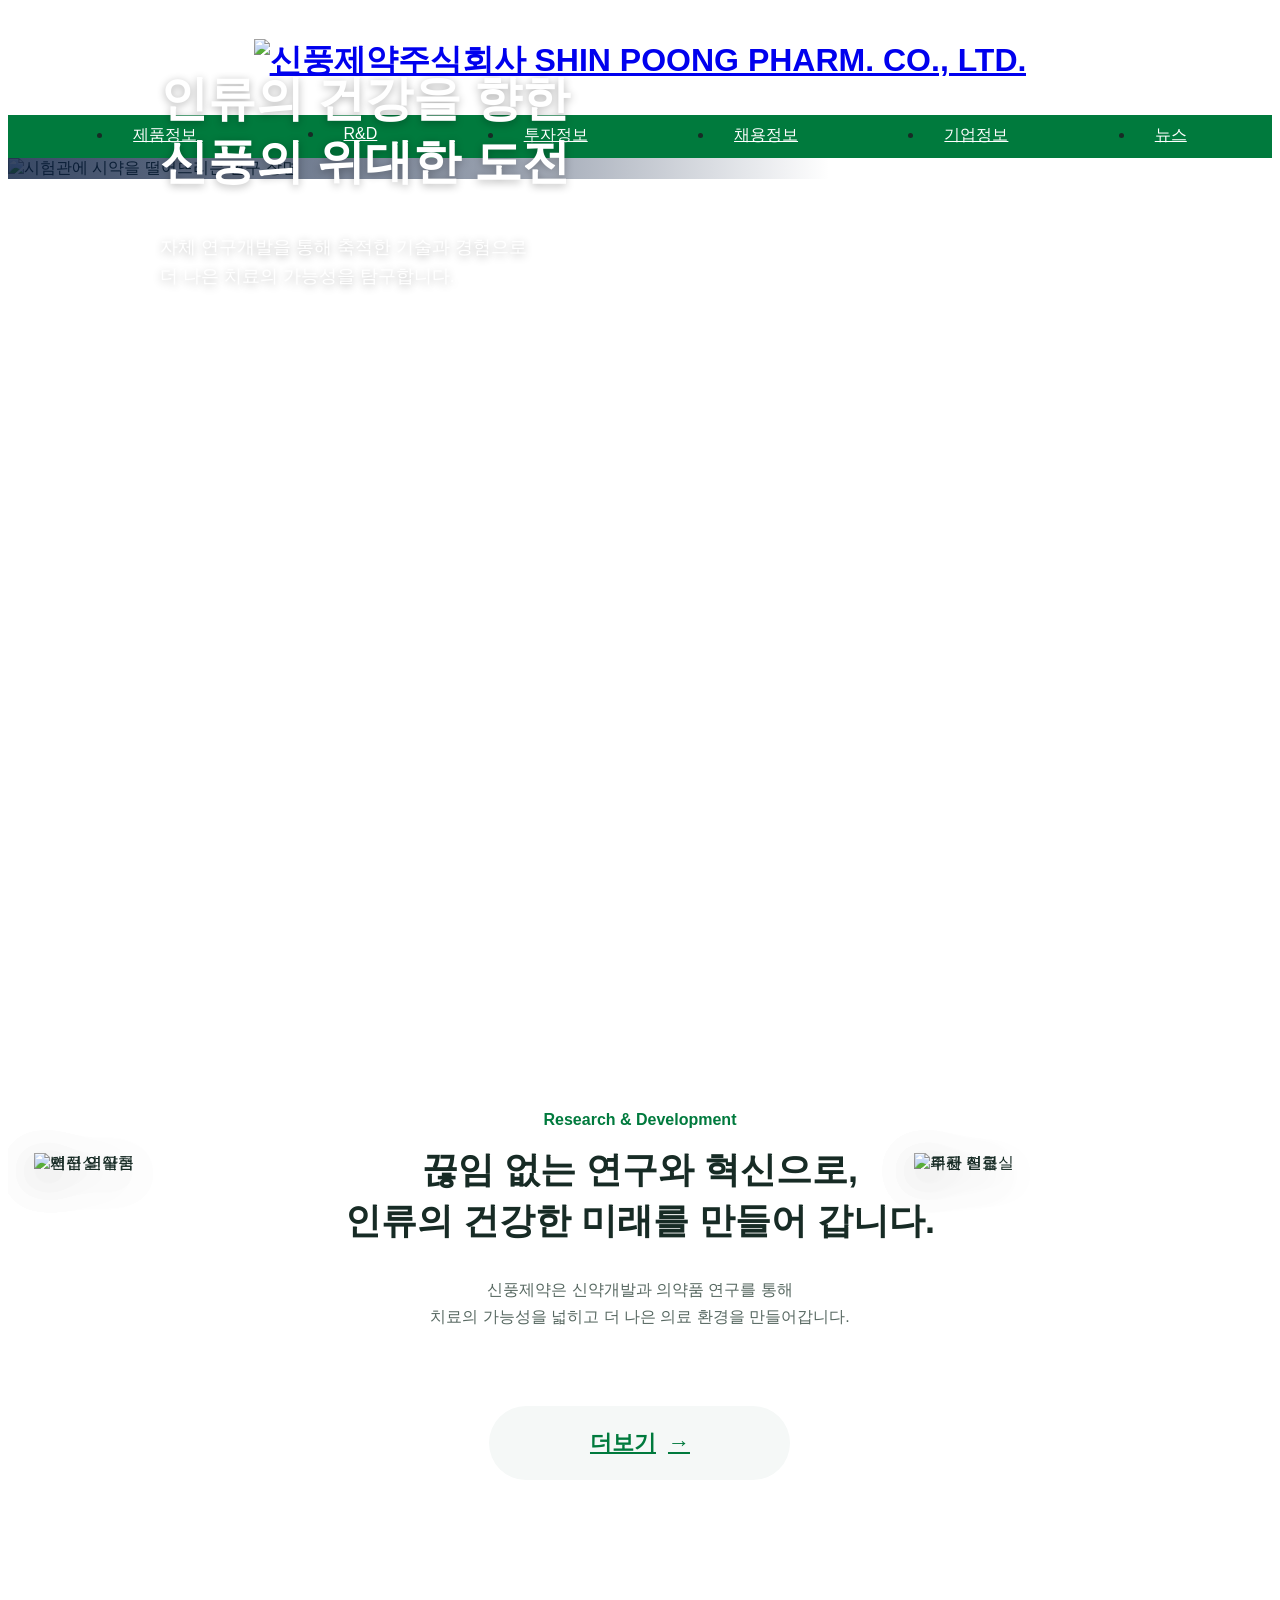
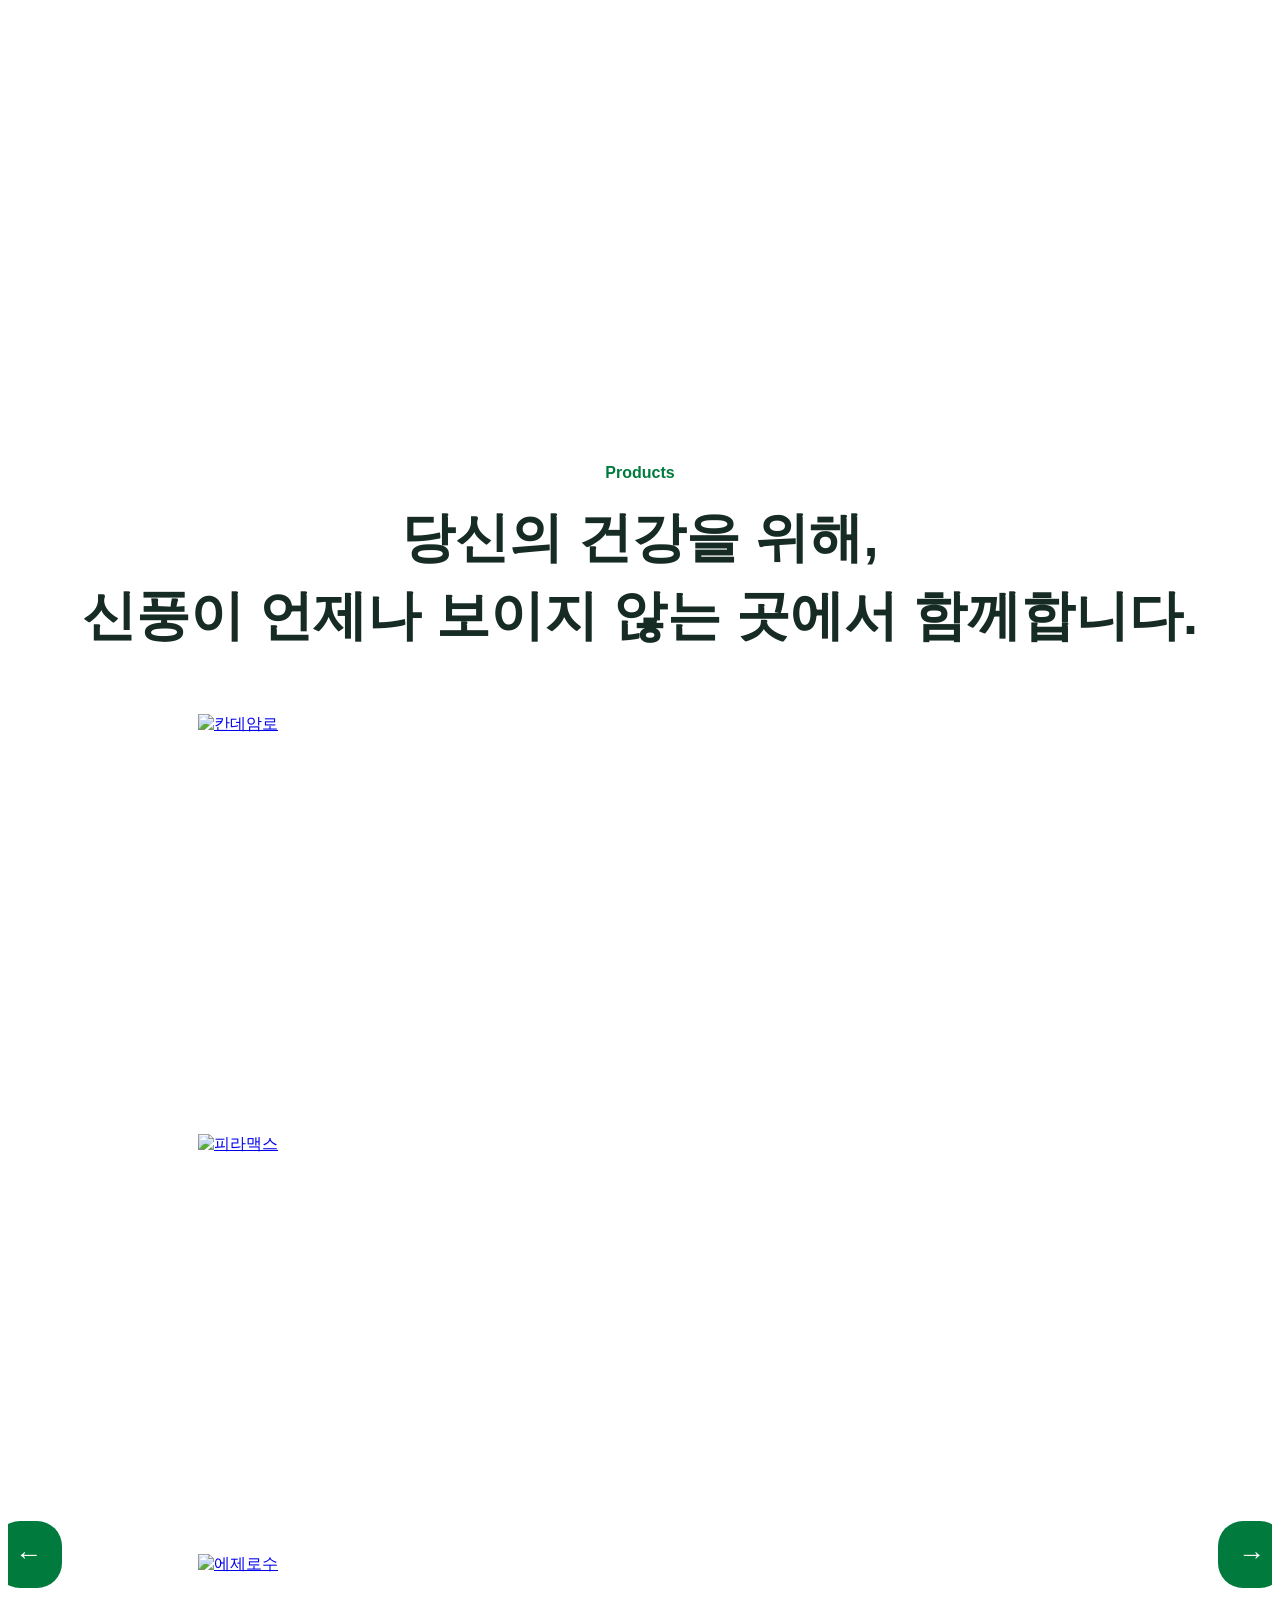
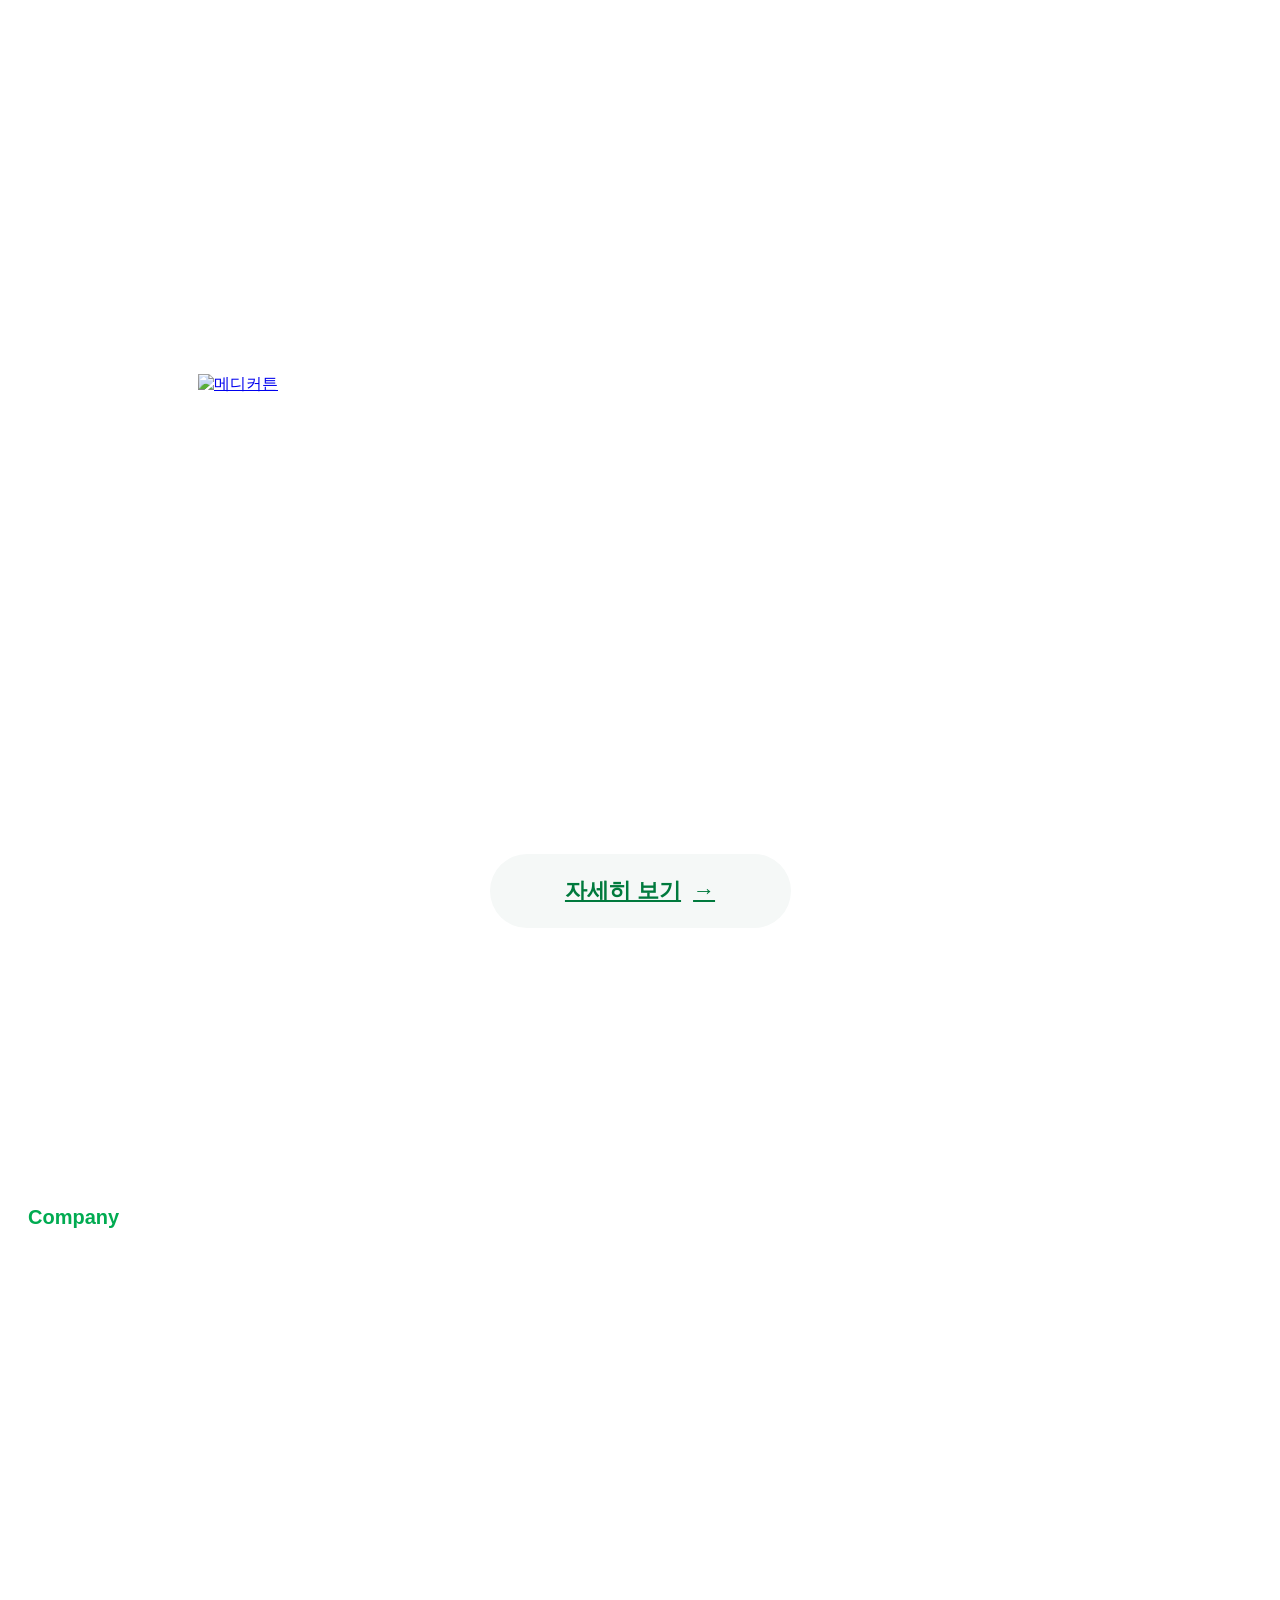
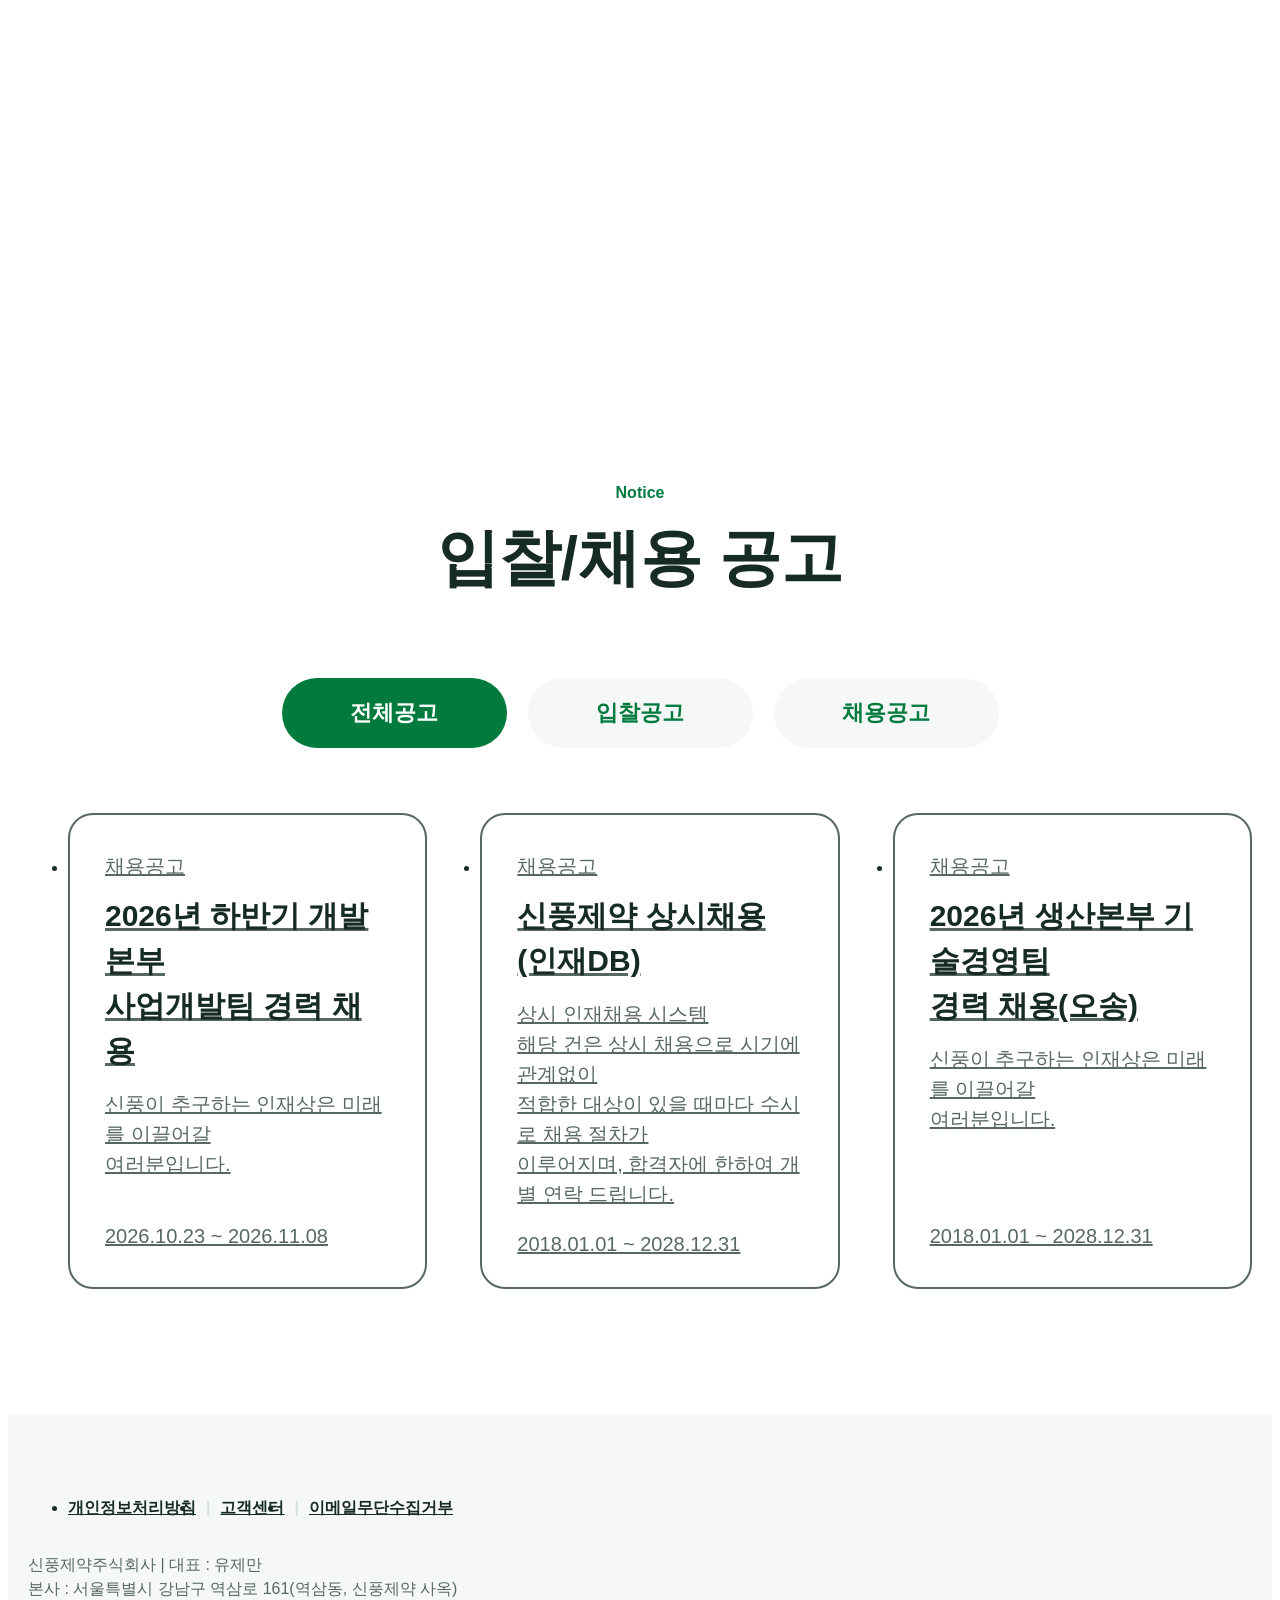
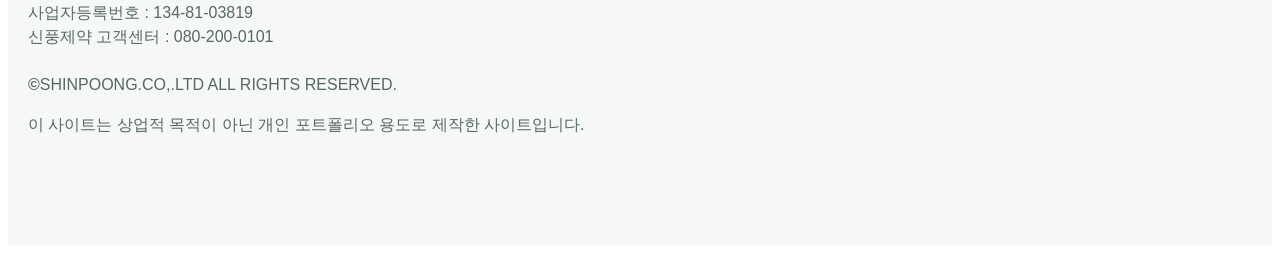
==== Shinpoong/index.html @ 21800531 "서브 정리: 링크·푸터 문구, 제품/게시글 상세·이용 안내 페이지, 파이프라인 모달, 제품 목록 grid, 서브 상단 통일 - href="#" 모두 프로젝트 안 페이지로 연결 (정" ====
<!DOCTYPE html>
<html lang="en">
<head>
    <meta charset="UTF-8">
    <meta name="viewport" content="width=device-width, initial-scale=1.0">
    <title>신풍제약리뉴얼포트폴리오</title>
    <link rel="stylesheet" href="../css/default.css">
    <link rel="stylesheet" href="../npm/swiper/swiper-bundle.min.css">
    <link rel="stylesheet" href="../font/css/pretendardvariable.css">
    <link rel="stylesheet" href="css/main.css">
    <script src="../npm/swiper/swiper-bundle.min.js"></script>
</head>
<body>
    <div id="wrap">
        <header>
            <div class="top-bar">
                <h1 class="logo">
                    <a href="index.html">
                        <img src="img/logo.png" alt="신풍제약주식회사 SHIN POONG PHARM. CO., LTD.">
                    </a>
                </h1>
            </div>
            <nav class="gnb">
                <ul>
                    <li><a href="product.html">제품정보</a></li>
                    <li><a href="rnd.html">R&amp;D</a></li>
                    <li><a href="ir.html">투자정보</a></li>
                    <li><a href="recruit.html">채용정보</a></li>
                    <li><a href="company.html">기업정보</a></li>
                    <li><a href="news.html">뉴스</a></li>
                </ul>
            </nav>
        </header>
        <main>
            <div class="hero-sec">
                <!-- Slider main container -->
                <div class="swiper visual">
                    <!-- Additional required wrapper -->
                    <div class="swiper-wrapper">
                        <!-- Slides -->
                        <div class="swiper-slide dark">
                            <img src="img/hero-lab.png" alt="시험관에 시약을 떨어뜨리는 연구 장면">
                            <div class="hero-txt">
                                <h2>인류의 건강을 향한<br>신풍의 위대한 도전</h2>
                                <p>자체 연구개발을 통해 축적한 기술과 경험으로<br>더 나은 치료의 가능성을 탐구합니다.</p>
                            </div>
                        </div>
                    </div>
                </div>
            </div>
            <!-- 스크롤하는 동안 화면에 고정되고, 양옆 사진이 차례대로 앞으로 나옴 -->
            <section class="rnd-sec">
                <div class="rnd-inner">
                <div class="rnd-stack left">
                    <img src="img/rnd-left1.png" alt="백신 연구">
                    <img src="img/rnd-left2.png" alt="연구실 실험">
                    <img src="img/rnd-left3.png" alt="시럽 의약품">
                </div>
                <div class="rnd-txt">
                    <p class="rnd-label">Research &amp; Development</p>
                    <h2>끊임 없는 연구와 혁신으로,<br>인류의 건강한 미래를 만들어 갑니다.</h2>
                    <p class="rnd-desc">신풍제약은 신약개발과 의약품 연구를 통해<br>치료의 가능성을 넓히고 더 나은 의료 환경을 만들어갑니다.</p>
                    <a href="rnd.html" class="rnd-btn">더보기</a>
                </div>
                <div class="rnd-stack right">
                    <img src="img/rnd-right1.png" alt="주사 진료">
                    <img src="img/rnd-right2.png" alt="무균 연구실">
                    <img src="img/rnd-right3.png" alt="피펫 실험">
                </div>
                </div>
            </section>
            <!-- 제품 슬라이더: 사진에 마우스를 올리면 어둡게 덮이고 제품 이름이 나옴 -->
            <section class="prd-sec">
                <div class="inner">
                <p class="rnd-label">Products</p>
                <h2 class="prd-title">당신의 건강을 위해,<br>신풍이 언제나 보이지 않는 곳에서 함께합니다.</h2>
                <div class="prd-wrap">
                    <!-- Slider main container -->
                    <div class="swiper prd-slider">
                        <!-- Additional required wrapper -->
                        <div class="swiper-wrapper">
                            <!-- Slides -->
                            <div class="swiper-slide">
                                <a href="product-view.html?id=rx10" class="prd-card">
                                    <img src="img/product1.png" alt="칸데암로">
                                    <span class="prd-name">칸데암로</span>
                                </a>
                            </div>
                            <div class="swiper-slide">
                                <a href="product-view.html?id=rx11" class="prd-card">
                                    <img src="img/product2.png" alt="피라맥스">
                                    <span class="prd-name">피라맥스</span>
                                </a>
                            </div>
                            <div class="swiper-slide">
                                <a href="product-view.html?id=rx12" class="prd-card">
                                    <img src="img/product3.png" alt="에제로수">
                                    <span class="prd-name">에제로수</span>
                                </a>
                            </div>
                            <div class="swiper-slide">
                                <a href="product-view.html?id=dev03" class="prd-card fit">
                                    <img src="img/product4.png" alt="메디커튼">
                                    <span class="prd-name">메디커튼</span>
                                </a>
                            </div>
                        </div>
                    </div>
                    <button type="button" class="prd-prev" aria-label="이전 제품">&larr;</button>
                    <button type="button" class="prd-next" aria-label="다음 제품">&rarr;</button>
                </div>
                <a href="product.html" class="prd-btn">자세히 보기</a>
                </div>
            </section>
            <!-- 회사 소개: 공장 사진 배경 위에 흰 글자 -->
            <section class="cmp-sec">
                <div class="inner cmp-txt">
                    <p class="rnd-label">Company</p>
                    <h2>신풍제약은<br>사람을 향한 진심으로<br>건강한 내일을 이어갑니다.</h2>
                    <p>의약품을 통해 더 나은 삶에 기여한다는 마음으로,<br>오늘의 역할에 충실하며 내일의 가능성을 넓혀갑니다.</p>
                    <a href="company.html" class="cmp-btn">자세히 보기</a>
                </div>
            </section>
            <!-- 입찰/채용 공고: 탭을 누르면 그 종류의 공고만 보임 -->
            <section class="ntc-sec">
                <div class="inner">
                <p class="rnd-label">Notice</p>
                <h2 class="ntc-title">입찰/채용 공고</h2>
                <div class="ntc-tabs">
                    <button type="button" class="ntc-tab on" data-type="all">전체공고</button>
                    <button type="button" class="ntc-tab" data-type="bid">입찰공고</button>
                    <button type="button" class="ntc-tab" data-type="job">채용공고</button>
                </div>
                <ul class="ntc-list">
                    <li data-type="job">
                        <a href="view.html?id=job01" class="ntc-card">
                            <span class="ntc-label">채용공고</span>
                            <strong class="ntc-name">2026년 하반기 개발본부<br>사업개발팀 경력 채용</strong>
                            <p class="ntc-desc">신풍이 추구하는 인재상은 미래를 이끌어갈<br>여러분입니다.</p>
                            <span class="ntc-date">2026.10.23 ~ 2026.11.08</span>
                        </a>
                    </li>
                    <li data-type="job">
                        <a href="view.html?id=job02" class="ntc-card">
                            <span class="ntc-label">채용공고</span>
                            <strong class="ntc-name">신풍제약 상시채용(인재DB)</strong>
                            <p class="ntc-desc">상시 인재채용 시스템<br>해당 건은 상시 채용으로 시기에 관계없이<br>적합한 대상이 있을 때마다 수시로 채용 절차가<br>이루어지며, 합격자에 한하여 개별 연락 드립니다.</p>
                            <span class="ntc-date">2018.01.01 ~ 2028.12.31</span>
                        </a>
                    </li>
                    <li data-type="job">
                        <a href="view.html?id=job03" class="ntc-card">
                            <span class="ntc-label">채용공고</span>
                            <strong class="ntc-name">2026년 생산본부 기술경영팀<br>경력 채용(오송)</strong>
                            <p class="ntc-desc">신풍이 추구하는 인재상은 미래를 이끌어갈<br>여러분입니다.</p>
                            <span class="ntc-date">2018.01.01 ~ 2028.12.31</span>
                        </a>
                    </li>
                </ul>
                <p class="ntc-empty" hidden>등록된 공고가 없습니다.</p>
                </div>
            </section>
        </main>
        <footer>
            <div class="inner">
            <ul class="ft-links">
                <li><a href="policy.html#privacy" class="ft-privacy">개인정보처리방침</a></li>
                <li><a href="policy.html#customer">고객센터</a></li>
                <li><a href="policy.html#email">이메일무단수집거부</a></li>
            </ul>
            <address class="ft-info">
                신풍제약주식회사 | 대표 : 유제만<br>
                본사 : 서울특별시 강남구 역삼로 161(역삼동, 신풍제약 사옥)<br>
                사업자등록번호 : 134-81-03819<br>
                신풍제약 고객센터 : 080-200-0101
            </address>
            <p class="ft-copy"><b>&copy;</b>SHINPOONG.CO,.LTD ALL RIGHTS RESERVED.</p>
            <p class="ft-notice">이 사이트는 상업적 목적이 아닌 개인 포트폴리오 용도로 제작한 사이트입니다.</p>
            </div>
        </footer>
    </div>
    <script>
        // 히어로는 지금 사진 한 장이라 넘김 기능 없이 실행만 해 둠
        const swiper = new Swiper('.visual', {
            direction: 'horizontal',
        });

        // 제품 슬라이더: 카드 너비는 CSS에서 정하고(auto), 파란 화살표로 넘김
        const prdSlider = new Swiper('.prd-slider', {
            slidesPerView: 'auto',
            spaceBetween: 16,
            navigation: {
                prevEl: '.prd-prev',
                nextEl: '.prd-next',
            },
            breakpoints: {
                1024: {
                    spaceBetween: 45,
                }
            }
        });

        // R&D 섹션: 양옆 사진 3장이 겹쳐 쌓여 있다가, 스크롤하면 한 장씩 앞으로 나옴
        // 사진은 자기 쪽 가장자리 안에서만 움직이고 가운데 글자 쪽으로는 넘어가지 않음
        const rndSec = document.querySelector('.rnd-sec');
        // 자리(slot)별 위치: 2 = 맨 뒤, 1 = 가운데, 0 = 맨 앞, -1/-2 = 바깥으로 빠져나감
        // [자리, x(vw), z(px), 투명도]
        const rndSlots = [
            [-2, -30, 300, 0],
            [-1, -15, 150, 0],
            [0, 0, 0, 1],
            [1, 4, -200, 0.9],
            [2, 7, -400, 0.7]
        ];

        // 자리 번호(소수 가능)에 맞는 위치를 앞뒤 자리 사이에서 계산
        function slotValue(slot) {
            slot = Math.min(Math.max(slot, -2), 2);
            for (let i = 0; i < rndSlots.length - 1; i++) {
                const a = rndSlots[i];
                const b = rndSlots[i + 1];
                if (slot <= b[0]) {
                    const t = slot - a[0];
                    return [a[1] + (b[1] - a[1]) * t, a[2] + (b[2] - a[2]) * t, a[3] + (b[3] - a[3]) * t];
                }
            }
            return rndSlots[rndSlots.length - 1].slice(1);
        }

        function updateRnd() {
            const rect = rndSec.getBoundingClientRect();
            const total = rndSec.offsetHeight - window.innerHeight;
            const p = Math.min(Math.max(-rect.top / total, 0), 1);
            const vw = window.innerWidth / 100;

            document.querySelectorAll('.rnd-stack').forEach(function (stack) {
                // 오른쪽은 왼쪽을 거울처럼 뒤집음
                const dir = stack.classList.contains('right') ? -1 : 1;
                stack.querySelectorAll('img').forEach(function (img, i) {
                    // 스크롤 끝까지 가면 모든 사진이 두 자리씩 앞으로 이동
                    const slot = i - p * 2;
                    const v = slotValue(slot);
                    // perspective를 사진마다 넣어서 자기 자리에서 작아지게(화면 가운데로 끌려가지 않게)
                    img.style.transform = 'perspective(1000px) translate3d(' + v[0] * vw * dir + 'px, 0, ' + v[1] + 'px)';
                    img.style.opacity = v[2];
                    // 앞에 있는 사진이 위로 오게
                    img.style.zIndex = Math.round(10 - slot * 2);
                });
            });
        }
        // 입찰/채용 공고 탭: 누른 탭만 파랗게, 같은 종류의 카드만 보이게
        const ntcTabs = document.querySelectorAll('.ntc-tab');
        const ntcItems = document.querySelectorAll('.ntc-list li');
        ntcTabs.forEach(function (tab) {
            tab.addEventListener('click', function () {
                const type = tab.dataset.type;
                let count = 0;
                ntcTabs.forEach(function (t) {
                    t.classList.toggle('on', t === tab);
                });
                ntcItems.forEach(function (item) {
                    const show = type === 'all' || item.dataset.type === type;
                    item.hidden = !show;
                    if (show) count++;
                });
                // 보여줄 공고가 하나도 없으면 안내 문구
                document.querySelector('.ntc-empty').hidden = count > 0;
            });
        });

        window.addEventListener('scroll', updateRnd);
        window.addEventListener('resize', updateRnd);
        updateRnd();
    </script>
</body>
</html>
---- Shinpoong/css/main.css ----
:root {
    /* 피그마 variables - 기본 색(Primitive) */
    --green-500: #00ab51;
    --green-700: #007a3d;
    --blue-600: #0056b8;
    --neutral-0: #ffffff;
    --neutral-50: #f5f8f7;
    --neutral-200: #d7e1dc;
    --neutral-600: #576861;
    --neutral-900: #172b25;

    /* 피그마 variables - 쓰임새별 색(Sementic) */
    --text-primary: var(--neutral-900);
    --text-link: var(--green-700);
    --text-secondary: var(--neutral-600);
    --text-inverse: var(--neutral-0);
    --background-default: var(--neutral-0);
    --background-subtle: var(--neutral-50);
    --surface-default: var(--neutral-0);
    --surface-subtle: var(--neutral-50);
    --border-subtle: var(--neutral-200);
    --border-input: var(--neutral-600);
    --border-focus: var(--green-700);
    --action-primary-background: var(--green-700);
    --action-primary-hover: var(--neutral-900);
    --action-primary-text: var(--neutral-0);
    --action-secondary-background: var(--neutral-0);
    --action-secondary-text: var(--green-700);
    --action-secondary-border: var(--green-700);
    --accent-brand: var(--green-500);
    --accent-emphasis: var(--green-700);
}
body {
    background-color: var(--background-default);
    color: var(--text-primary);
    font-family:
    "Pretendard Variable",
    sans-serif;
}
.mo {
    display: none;
}
/* 섹션 안 내용 묶음: 너비를 맞춰 가운데 정렬 (여백은 섹션 padding으로) */
.inner {
    max-width: 1530px;
    margin: 0 auto;
}
/* default.css의 overflow-x: hidden은 sticky(R&D 섹션 고정)를 깨뜨려서
   가로 넘침만 자르고 스크롤 상자는 만들지 않는 clip으로 바꿈 */
html,
body {
    overflow-x: clip;
}

/* 헤더 - 피그마 메인 (흰 로고 줄 + 초록 메뉴 줄) */
header {
    background-color: var(--surface-default);
}
.top-bar {
    display: flex;
    justify-content: center;
    padding: 10px 0;
}
.logo a {
    display: block;
}
.logo img {
    width: 160px;
}
.gnb {
    background-color: var(--accent-emphasis);
}
.gnb ul {
    display: flex;
    justify-content: space-around;
    max-width: 1200px;
    margin: 0 auto;
}
/* 메뉴: 밑줄(text-decoration) 대신 아래 테두리 2px로 표시 (선생님 피드백)
   평소에도 투명 테두리를 깔아 두어서 마우스를 올려도 높이가 변하지 않음 */
.gnb a {
    display: block;
    padding: 10px 20px;
    border-bottom: 2px solid transparent;
    color: var(--text-inverse);
    font-size: 16px;
    transition: border-color 0.3s;
}
.gnb a:hover {
    border-bottom-color: var(--text-inverse);
}

.hero-sec .swiper {
    width: 100%;
    height: 680px;
}
/* 높이를 고정하고 싶은 경우는 px값 적용 */
/* 반응형에 따라 높이값이 점점 줄어들길 바라면 높이값 주지 않기! max-height정도는 가능 */
.hero-sec .swiper img {
    width: 100%;
    height: 100%;
    object-fit: cover;
}

/* 히어로 문구 - 이미지 위 왼쪽에 겹치기 */
.hero-sec .swiper-slide {
    position: relative;
}
.hero-txt {
    position: absolute;
    top: 50%;
    left: 12%;
    transform: translateY(-50%);
    color: var(--text-primary);
}
/* 어두운 슬라이드는 왼쪽을 살짝 어둡게 깔아서 흰 글자가 잘 보이게 */
.hero-sec .dark::after {
    content: "";
    position: absolute;
    inset: 0;
    background: linear-gradient(90deg, rgba(5, 25, 60, 0.8), rgba(5, 25, 60, 0.4) 40%, rgba(5, 25, 60, 0) 65%);
}
/* 밝은 슬라이드는 왼쪽을 흰색으로 깔아서 검은 글자가 잘 보이게 */
.hero-sec .light::after {
    content: "";
    position: absolute;
    inset: 0;
    background: linear-gradient(90deg, rgba(255, 255, 255, 0.92), rgba(255, 255, 255, 0.6) 40%, rgba(255, 255, 255, 0) 65%);
}
.hero-txt {
    z-index: 1;
}
.hero-sec .dark .hero-txt {
    color: var(--text-inverse);
    text-shadow: 0 2px 8px rgba(0, 0, 0, 0.3);
}
.hero-txt h2 {
    font-size: 48px;
    font-weight: 700;
    line-height: 1.3;
}
.hero-txt p {
    margin-top: 24px;
    font-size: 18px;
    line-height: 1.6;
}

/* 페이지 표시 */
.hero-sec .visual .swiper-pagination {
    bottom: 28px;
}
.hero-sec .visual .swiper-pagination-bullet {
    width: 8px;
    height: 8px;
    background-color: var(--neutral-0);
    opacity: 0.7;
}
.hero-sec .visual .swiper-pagination-bullet-active {
    width: 24px;
    border-radius: 4px;
    background-color: var(--accent-emphasis);
    opacity: 1;
}
/* 두 번째 섹션 - R&D (삼천리 Who We Are 방식)
   섹션을 300vh로 길게 두고, 안쪽(.rnd-inner)을 화면에 고정(sticky)
   스크롤하는 동안 양옆 사진 3장이 안쪽 깊은 곳에서 차례대로 앞으로 다가옴 */
.rnd-sec {
    height: 300vh;
    background-color: var(--background-default);
}
.rnd-inner {
    position: sticky;
    top: 0;
    display: flex;
    justify-content: center;
    align-items: center;
    height: 100vh;
    overflow: clip;
}
/* 사진 자체에 비스듬한 원근이 들어 있어서 따로 돌리지 않음 */
.rnd-stack {
    position: absolute;
    top: 50%;
    width: 26vw;
    aspect-ratio: 513 / 414;
    margin-top: -10.5vw;
}
.rnd-stack.left {
    left: 2vw;
}
.rnd-stack.right {
    right: 2vw;
}
.rnd-stack img {
    position: absolute;
    inset: 0;
    width: 100%;
    height: 100%;
    object-fit: contain;
    filter: drop-shadow(0 10px 20px rgba(0, 0, 0, 0.15));
    will-change: transform, opacity;
}
.rnd-txt {
    position: relative;
    z-index: 1;
    text-align: center;
}
.rnd-label {
    color: var(--accent-emphasis);
    font-size: 16px;
    font-weight: 600;
}
.rnd-txt h2 {
    margin-top: 16px;
    color: var(--text-primary);
    font-size: 36px;
    font-weight: 700;
    line-height: 1.4;
}
.rnd-desc {
    margin-top: 20px;
    color: var(--text-secondary);
    font-size: 16px;
    line-height: 1.7;
}
/* ============================================================
   버튼 통일 (선생님 피드백: 버튼이 각자도생 → 하나의 규칙으로)
   크기·여백·글자는 공고 탭(.ntc-tab)과 같음: 높이 70px, 최소 너비 225px,
   모서리 92px, 글자 22px / 600. 모든 링크 버튼 끝에 화살표(→)
   색: 평소 = 선택 안 된 탭(연한 바탕 + 초록 글자),
       마우스를 올리면 = 선택된 탭(초록 바탕 + 흰 글자)
   ============================================================ */
.rnd-btn,
.prd-btn,
.cmp-btn {
    display: inline-flex;
    justify-content: center;
    align-items: center;
    gap: 12px;
    min-width: 225px;
    height: 70px;
    margin-top: 60px;
    padding: 0 36px;
    border: 2px solid transparent;
    border-radius: 92px;
    background-color: var(--background-subtle);
    color: var(--text-link);
    font-size: 22px;
    font-weight: 600;
    transition: background-color 0.3s, color 0.3s;
}
.rnd-btn::after,
.prd-btn::after,
.cmp-btn::after {
    content: "\2192";
}
.rnd-btn:hover,
.prd-btn:hover,
.cmp-btn:hover {
    background-color: var(--action-primary-background);
    color: var(--text-inverse);
}

/* 세 번째 섹션 - 제품 슬라이더 (피그마: 카드 420px, 간격 45px, 모서리 25px)
   카드 3장이 가운데 오고, 4번째 카드는 오른쪽에 살짝 보이게 */
.prd-sec {
    padding: 110px 20px;
    background-color: var(--background-default);
    text-align: center;
    overflow: clip;
}
/* 소제목(.rnd-label) 아래 큰제목은 16px 띄움 (R&D 섹션과 같음) */
.rnd-label + .prd-title,
.rnd-label + .ntc-title,
.cmp-txt .rnd-label + h2 {
    margin-top: 16px;
}
/* 사진 위 소제목은 서브 비주얼 라벨처럼 밝은 초록 */
.cmp-txt .rnd-label {
    color: var(--accent-brand);
}
.prd-title {
    color: var(--text-primary);
    font-size: 54px;
    font-weight: 700;
    line-height: 1.45;
}
.prd-wrap {
    position: relative;
    max-width: 1350px;
    margin: 60px auto 0;
}
/* 4번째 카드가 오른쪽으로 삐져나와 보이도록 슬라이더는 넘침을 자르지 않음 */
.prd-slider {
    overflow: visible;
}
.prd-slider .swiper-slide {
    width: 420px;
}
.prd-card {
    position: relative;
    display: block;
    aspect-ratio: 1 / 1;
    border-radius: 25px;
    overflow: hidden;
    background-color: var(--surface-default);
}
.prd-card img {
    width: 100%;
    height: 100%;
    object-fit: cover;
}
/* 메디커튼 사진은 피그마에서 잘리지 않게(FIT) 들어가 있음 */
.prd-card.fit img {
    object-fit: contain;
}
/* 제품 사진(신풍제약 제품정보 사진, 약 282x173): 상자를 사진 비율로 만들어 사진이 꽉 차게 */
.prd-card.thumb {
    aspect-ratio: 282 / 173;
    /* 사진 상자에만 연한 초록 테두리 (선생님 피드백: --accent-emphasis #007a3d를 rgba 투명도 0.2로) */
    border: 2px solid rgba(0, 122, 61, 0.2);
}
/* 마우스를 올리면 검은 막(70%)과 흰 제품 이름이 나타남 */
.prd-card::after {
    content: "";
    position: absolute;
    inset: 0;
    background-color: rgba(0, 0, 0, 0.7);
    opacity: 0;
    transition: opacity 0.3s;
}
.prd-name {
    position: absolute;
    top: 50%;
    left: 50%;
    z-index: 1;
    transform: translate(-50%, -50%);
    color: var(--text-inverse);
    font-size: 24px;
    font-weight: 700;
    opacity: 0;
    transition: opacity 0.3s;
}
.prd-card:hover::after,
.prd-card:hover .prd-name {
    opacity: 1;
}
/* 초록 화살표 버튼: 첫 카드 왼쪽 끝, 셋째 카드 오른쪽 끝에 걸쳐 놓임 */
.prd-prev,
.prd-next {
    position: absolute;
    top: 50%;
    z-index: 2;
    width: 67px;
    height: 67px;
    margin-top: -33px;
    border: 0;
    border-radius: 25px;
    background-color: var(--action-primary-background);
    color: var(--text-inverse);
    font-size: 27px;
    font-weight: 700;
    cursor: pointer;
}
.prd-prev {
    left: -33px;
}
.prd-next {
    right: -33px;
}
/* 더 넘길 카드가 없으면 흐리게 */
.prd-prev.swiper-button-disabled,
.prd-next.swiper-button-disabled {
    opacity: 0.35;
    cursor: default;
}

/* 네 번째 섹션 - 회사 소개 (선생님 피드백: 높이 700px)
   배경 사진에 검은 막(35%)이 이미 들어 있어서 따로 덮지 않음 */
.cmp-sec {
    height: 700px;
    padding: 110px 20px;
    background: url(../img/company-bg.png) center / cover no-repeat;
}
.cmp-txt {
    color: var(--text-inverse);
}
.cmp-txt h2 {
    font-size: 54px;
    font-weight: 800;
    line-height: 1.15;
}
.cmp-txt p {
    margin-top: 54px;
    font-size: 20px;
    line-height: 1.5;
}
/* 사진 위 버튼: 크기는 공통 버튼과 같고, 평소엔 흰 테두리 + 흰 글자,
   마우스를 올리면 흰 바탕 + 초록 글자 */
.cmp-btn {
    border-color: var(--neutral-0);
    background-color: transparent;
    color: var(--text-inverse);
}
.cmp-btn:hover {
    background-color: var(--neutral-0);
    color: var(--text-link);
}

/* 다섯 번째 섹션 - 입찰/채용 공고 (피그마: 탭 225x75 → 선생님 조언으로 225x70, 카드 475x400) */
.ntc-sec {
    padding: 110px 20px;
    background-color: var(--background-default);
    text-align: center;
}
.ntc-title {
    color: var(--text-primary);
    font-size: 62px;
    font-weight: 900;
    line-height: 79px;
}
.ntc-tabs {
    display: flex;
    justify-content: center;
    gap: 21px;
    margin-top: 81px;
}
/* 선택 안 된 탭: 연한 배경 + 초록 글자, 선택된 탭(.on): 초록 배경 + 흰 글자 */
.ntc-tab {
    width: 225px;
    height: 70px;
    border: 0;
    border-radius: 92px;
    background-color: var(--background-subtle);
    color: var(--text-link);
    font-family: inherit;
    font-size: 22px;
    font-weight: 600;
    cursor: pointer;
    transition: background-color 0.3s, color 0.3s;
}
/* 버튼(.prd-btn 등)과 같은 규칙: 마우스를 올려도 선택된 탭과 같은 색 (메인·서브 탭 모두) */
.ntc-tab:hover,
.ntc-tab.on {
    background-color: var(--action-primary-background);
    color: var(--text-inverse);
}
.ntc-list {
    display: flex;
    justify-content: center;
    gap: 53px;
    margin-top: 65px;
}
.ntc-list li {
    width: 475px;
}
.ntc-list li[hidden] {
    display: none;
}
/* 카드: 회색 테두리 2px, 날짜는 카드 맨 아래에 붙임 */
.ntc-card {
    display: flex;
    flex-direction: column;
    height: 400px;
    padding: 36px 35px;
    border: 2px solid var(--border-input);
    border-radius: 25px;
    color: var(--text-secondary);
    font-size: 20px;
    line-height: 1.5;
    text-align: left;
}
/* 누를 수 있는 카드(a)만 마우스를 올리면 초록 테두리 (정보만 보여 주는 div 카드는 그대로) */
a.ntc-card:hover {
    border-color: var(--accent-emphasis);
}
.ntc-name {
    margin-top: 12px;
    color: var(--text-primary);
    font-size: 30px;
    font-weight: 700;
}
.ntc-desc {
    margin-top: 16px;
}
.ntc-date {
    margin-top: auto;
}
.ntc-empty {
    margin-top: 65px;
    color: var(--text-secondary);
    font-size: 20px;
}

/* 푸터 (피그마: 높이 325px, 연한 배경) - 글자 위치는 .inner로 맞춤 */
footer {
    min-height: 325px;
    padding: 65px 20px 40px;
    background-color: var(--background-subtle);
    font-size: 16px;
    line-height: 1.5;
}
.ft-links {
    display: flex;
}
.ft-links a {
    color: var(--text-primary);
    font-weight: 600;
}
/* 개인정보처리방침만 더 굵게 */
.ft-links .ft-privacy {
    font-weight: 800;
}
/* 메뉴 사이 구분선 | */
.ft-links li + li::before {
    content: "|";
    margin: 0 10px;
    color: var(--border-subtle);
    font-weight: 700;
}
.ft-info {
    margin-top: 33px;
    color: var(--text-secondary);
    font-style: normal;
    font-weight: 500;
}
.ft-copy {
    margin-top: 24px;
    color: var(--text-secondary);
}
/* 포트폴리오 안내 문구 (선생님 체크리스트) */
.ft-notice {
    margin-top: 8px;
    color: var(--text-secondary);
}

/* ============================================================
   서브페이지 공통 (Design.md 11장)
   메인에서 쓰던 값만 다시 써서 같은 브랜드로 보이게 함
   ============================================================ */
/* 지금 보고 있는 메뉴는 hover처럼 아래 테두리 */
.gnb .on a {
    border-bottom-color: var(--text-inverse);
}

/* 이미지가 들어갈 자리: 나중에 <img>로 바꿔 넣음 */
.img-box {
    display: flex;
    justify-content: center;
    align-items: center;
    background-color: var(--border-subtle);
    color: var(--text-secondary);
    font-size: 16px;
}

/* 상단 비주얼: 회사 소개 섹션처럼 사진 배경 + 왼쪽 흰 글자
   지금은 사진 대신 진한 박스(.img-box)가 깔려 있음 */
.sub-visual {
    position: relative;
    padding: 110px 20px;
    color: var(--text-inverse);
}
.sub-visual .img-box {
    position: absolute;
    inset: 0;
    justify-content: flex-end;
    align-items: flex-end;
    padding: 20px;
    background-color: var(--neutral-600);
    color: var(--text-inverse);
}
.sub-visual .inner {
    position: relative;
    z-index: 1;
}
/* 어두운 바탕 위 영어 라벨은 밝은 초록(accent/brand) */
.sub-visual-label {
    color: var(--accent-brand);
    font-size: 16px;
    font-weight: 600;
}
/* 제목·설명 글자는 메인 히어로(.hero-txt)와 같게 (서브 상단 디자인 통일) */
.sub-visual h2 {
    margin-top: 16px;
    font-size: 48px;
    font-weight: 700;
    line-height: 1.3;
}
.sub-visual p {
    margin-top: 24px;
    font-size: 18px;
    line-height: 1.6;
}

/* 현재 위치 표시: HOME > 메뉴 */
.sub-path {
    padding: 20px;
    border-bottom: 1px solid var(--border-subtle);
    font-size: 16px;
}
.sub-path ul {
    display: flex;
}
.sub-path li {
    color: var(--text-secondary);
}
.sub-path li + li::before {
    content: ">";
    margin: 0 10px;
    color: var(--border-subtle);
    font-weight: 700;
}
.sub-path li:last-child {
    color: var(--text-primary);
    font-weight: 600;
}

/* 서브페이지 섹션: 메인과 같은 위아래 110, 좌우 20 */
.sub-sec {
    padding: 110px 20px;
    text-align: center;
}
/* 섹션을 번갈아 구분할 때 연한 바탕 */
.sub-sec.subtle {
    background-color: var(--background-subtle);
}
.sub-label {
    color: var(--accent-emphasis);
    font-size: 16px;
    font-weight: 600;
}
/* 섹션 제목은 메인 .prd-title 규칙 */
.sub-title {
    margin-top: 16px;
    color: var(--text-primary);
    font-size: 54px;
    font-weight: 700;
    line-height: 1.45;
}
.sub-desc {
    margin-top: 20px;
    color: var(--text-secondary);
    font-size: 16px;
    line-height: 1.7;
}
/* 제목 아래 내용은 메인처럼 60px 띄움 */
.sub-body {
    margin-top: 60px;
}

/* 사진 + 글 두 칸 (회사 소개, 연구 소개) */
.sub-intro {
    display: flex;
    align-items: center;
    gap: 53px;
    text-align: left;
}
/* min-width: 0 이 없으면 사진이 원래 크기(1920px)보다 줄어들지 않음 */
.sub-intro .img-box,
.sub-intro img {
    flex: 1;
    min-width: 0;
    aspect-ratio: 513 / 414;
    border-radius: 25px;
    object-fit: cover;
}
.sub-intro-txt {
    flex: 1;
    min-width: 0;
}
.sub-intro-txt h3 {
    margin-top: 16px;
    color: var(--text-primary);
    font-size: 36px;
    font-weight: 700;
    line-height: 1.4;
}

/* 카드 목록이 여러 줄이 될 때 (뉴스 등) */
.ntc-list.wrap {
    flex-wrap: wrap;
}
/* 서브페이지에서는 제목 아래 간격을 .sub-body가 맡음 */
.sub-body .ntc-tabs,
.sub-body .ntc-list {
    margin-top: 0;
}
/* 탭 아래 카드 목록은 메인처럼 65px */
.sub-body .ntc-tabs + .ntc-list {
    margin-top: 65px;
}
/* 투자정보 자료 영역 박스 */
.ir-box {
    height: 400px;
    border-radius: 25px;
}

/* 제품 목록: 메인 사진 카드(.prd-card) + 아래 제품 설명 */
/* CSS grid: 한 줄에 같은 너비(1fr) 4칸, 칸 사이 45px
   grid는 칸 너비를 grid-template-columns가 정하므로 li에 width 계산이 필요 없음 */
.prd-list {
    display: grid;
    grid-template-columns: repeat(4, 1fr);
    gap: 45px;
}
.prd-list li {
    min-width: 0;
    text-align: left;
}
.prd-info strong {
    display: block;
    margin-top: 20px;
    color: var(--text-primary);
    font-size: 24px;
    font-weight: 700;
}
.prd-info p {
    margin-top: 12px;
    color: var(--text-secondary);
    font-size: 16px;
    line-height: 1.7;
}
/* 제품 분류 (예: 순환기계) - 단계 박스 번호와 같은 글자 */
.prd-info span {
    display: block;
    margin-top: 20px;
    color: var(--accent-emphasis);
    font-size: 16px;
    font-weight: 600;
}
.prd-info span + strong {
    margin-top: 12px;
}
.prd-list li[hidden] {
    display: none;
}

/* 제품 검색: 위 검색창(탭과 같은 높이 70px, 둥근 모양 92px), 아래 분류 탭 5개 */
/* 화면이 좁아지면 탭(225px)이 줄바꿈 없이 함께 줄어듦 */
.prd-filter {
    display: flex;
    flex-direction: column;
    align-items: center;
    gap: 36px;
}
.prd-filter .ntc-tabs {
    width: 100%;
}
.prd-filter .ntc-tab,
.pipe-filter .ntc-tab {
    flex: 0 1 225px;
    min-width: 0;
    padding: 0;
    white-space: nowrap;
}
.prd-search {
    display: flex;
    width: 475px;
    max-width: 100%;
    height: 70px;
    border: 2px solid var(--border-input);
    border-radius: 92px;
    overflow: hidden;
}
.prd-search:focus-within {
    border-color: var(--border-focus);
}
.prd-search input {
    flex: 1;
    min-width: 0;
    padding: 0 35px;
    border: 0;
    outline: 0;
    color: var(--text-primary);
    font-family: inherit;
    font-size: 20px;
}
.prd-search input::placeholder {
    color: var(--text-secondary);
}
.prd-search button {
    padding: 0 36px;
    border: 0;
    border-radius: 92px;
    background-color: var(--action-primary-background);
    color: var(--text-inverse);
    font-family: inherit;
    font-size: 22px;
    font-weight: 600;
    cursor: pointer;
}
/* 검색 결과 개수 */
.prd-count {
    margin: 65px 0 36px;
    color: var(--text-secondary);
    font-size: 20px;
    text-align: left;
}
.prd-count strong {
    color: var(--accent-emphasis);
    font-weight: 700;
}
/* 화면에는 안 보이고 화면낭독기만 읽는 글자 (검색창 이름) */
.sr-only {
    position: absolute;
    width: 1px;
    height: 1px;
    overflow: hidden;
    clip: rect(0 0 0 0);
}

/* 연혁: 왼쪽 연도, 오른쪽 내용 */
.hist-list {
    border-top: 2px solid var(--border-input);
    text-align: left;
}
.hist-list > li {
    display: flex;
    padding: 36px 0;
    border-bottom: 1px solid var(--border-subtle);
}
.hist-year {
    flex-shrink: 0;
    width: 225px;
    color: var(--accent-emphasis);
    font-size: 30px;
    font-weight: 700;
}
.hist-list ul {
    color: var(--text-secondary);
    font-size: 20px;
    line-height: 1.5;
}

/* 단계 박스 (채용 절차) */
.step-list {
    display: flex;
    gap: 21px;
    text-align: left;
}
.step-list li {
    flex: 1;
    padding: 36px 35px;
    border-radius: 25px;
    background-color: var(--background-default);
}
.step-list span {
    color: var(--accent-emphasis);
    font-size: 16px;
    font-weight: 600;
}
.step-list strong {
    display: block;
    margin-top: 12px;
    color: var(--text-primary);
    font-size: 24px;
    font-weight: 700;
}
.step-list p {
    margin-top: 12px;
    color: var(--text-secondary);
    font-size: 16px;
    line-height: 1.7;
}

/* 서브페이지 안의 버튼(.prd-btn): 제목 아래 간격은 .sub-body가 맡고,
   연한 바탕 섹션에서는 버튼 바탕을 흰색으로 (바탕과 같은 색이 되지 않게) */
.sub-body .prd-btn {
    margin-top: 0;
}
.sub-sec.subtle .prd-btn {
    background-color: var(--background-default);
}
.sub-sec.subtle .prd-btn:hover {
    background-color: var(--action-primary-background);
}

/* 파이프라인: 왼쪽 과제 이름(공고 카드 너비 475px), 오른쪽 단계 막대 (5단계 = 20%씩)
   선은 연혁(.hist-list)과 같고, 막대는 탭과 같은 둥근 모양 92px · 모바일 탭 높이 44px */
.pipe {
    margin-top: 65px;
    text-align: left;
}
.pipe-head {
    display: flex;
    margin-left: 475px;
    padding-bottom: 20px;
    border-bottom: 2px solid var(--border-input);
}
.pipe-head li {
    flex: 1;
    color: var(--text-secondary);
    font-size: 16px;
    font-weight: 600;
    text-align: center;
}
.pipe-list li {
    display: flex;
    align-items: center;
    padding: 36px 0;
    border-bottom: 1px solid var(--border-subtle);
}
.pipe-list li[hidden] {
    display: none;
}
.pipe-name {
    flex: 0 0 475px;
    padding-right: 35px;
}
.pipe-name span {
    color: var(--accent-emphasis);
    font-size: 16px;
    font-weight: 600;
}
.pipe-name strong {
    display: block;
    margin-top: 12px;
    color: var(--text-primary);
    font-size: 24px;
    font-weight: 700;
}
.pipe-name p {
    margin-top: 12px;
    color: var(--text-secondary);
    font-size: 16px;
    line-height: 1.7;
}
.pipe-track {
    flex: 1;
    height: 44px;
    border-radius: 92px;
    background-color: var(--background-subtle);
}
/* 막대 끝에 지금 단계 이름, 시판까지 온 과제는 밝은 브랜드 초록(--accent-brand) */
.pipe-bar {
    display: flex;
    justify-content: flex-end;
    align-items: center;
    height: 100%;
    padding: 0 20px;
    border-radius: 92px;
    background-color: var(--action-primary-background);
    color: var(--text-inverse);
    font-size: 16px;
    font-weight: 600;
    white-space: nowrap;
}
.pipe-bar.s1 { width: 20%; }
.pipe-bar.s2 { width: 40%; }
.pipe-bar.s3 { width: 60%; }
.pipe-bar.s4 { width: 80%; }
.pipe-bar.s5 {
    width: 100%;
    background-color: var(--accent-brand);
}

/* 노트북(1280px 이하): 제품 목록 3칸 */
@media (max-width: 1280px) {
    .prd-list {
        grid-template-columns: repeat(3, 1fr);
    }
}
/* ============================================================
   상세페이지 (product-view.html, view.html, policy.html)
   ============================================================ */
/* 제품 상세 위쪽: 사진 + 이름 두 칸 (.sub-intro와 같은 간격 53px) */
.view-intro {
    display: flex;
    align-items: center;
    gap: 53px;
    text-align: left;
}
/* 제품 사진 상자: 목록 사진 카드(.prd-card.thumb)와 같은 비율·테두리·모서리 */
.view-thumb {
    flex: 1;
    min-width: 0;
    aspect-ratio: 282 / 173;
    border: 2px solid rgba(0, 122, 61, 0.2);
    border-radius: 25px;
    overflow: hidden;
}
.view-thumb img {
    width: 100%;
    height: 100%;
    object-fit: cover;
}
.view-intro-txt {
    flex: 1;
    min-width: 0;
}
/* 상세 제목 = .sub-intro-txt h3 (36 / 700) */
.view-title {
    margin-top: 16px;
    color: var(--text-primary);
    font-size: 36px;
    font-weight: 700;
    line-height: 1.4;
}
.view-desc {
    margin-top: 20px;
    color: var(--text-secondary);
    font-size: 20px;
    line-height: 1.5;
}
/* 정보 표: 위 굵은 선 + 줄마다 연한 선, 왼쪽 항목 이름 225px(탭 너비) */
.info-table {
    margin-top: 60px;
    border-top: 2px solid var(--text-primary);
    text-align: left;
}
.info-table div {
    display: flex;
    padding: 24px 0;
    border-bottom: 1px solid var(--border-subtle);
    font-size: 16px;
    line-height: 1.7;
}
.info-table dt {
    flex: 0 0 225px;
    color: var(--text-primary);
    font-weight: 600;
}
.info-table dd {
    flex: 1;
    min-width: 0;
    color: var(--text-secondary);
}
/* 게시글: 제목 줄 아래 선, 본문 */
.view-article {
    text-align: left;
}
.view-head {
    padding-bottom: 36px;
    border-bottom: 2px solid var(--text-primary);
}
.view-date {
    margin-top: 16px;
    color: var(--text-secondary);
    font-size: 16px;
}
.view-body {
    color: var(--text-secondary);
    font-size: 20px;
    line-height: 1.5;
    text-align: left;
}
/* 이용 안내처럼 가운데 제목 아래 글은 가운데 정렬 */
.sub-body .view-body {
    text-align: center;
}
.view-head + .view-body {
    padding: 60px 0;
    border-bottom: 1px solid var(--border-subtle);
}
.view-body p + p {
    margin-top: 16px;
}
.view-img {
    height: 400px;
    margin-top: 36px;
    border-radius: 25px;
}

/* 파이프라인 과제 줄: 누르면 상세 모달이 열림 */
.pipe-list li {
    cursor: pointer;
}
.pipe-list li:hover .pipe-name strong,
.pipe-list li:focus-visible .pipe-name strong {
    color: var(--text-link);
}
.pipe-list li:focus-visible {
    outline: 2px solid var(--border-focus);
    outline-offset: 4px;
}

/* 모달: 화면 전체를 검은 막(70%, 제품 카드 hover와 같은 값)으로 덮고 가운데 흰 상자 */
.modal {
    position: fixed;
    inset: 0;
    z-index: 100;
    display: flex;
    justify-content: center;
    align-items: center;
    padding: 20px;
    background-color: rgba(0, 0, 0, 0.7);
}
.modal[hidden] {
    display: none;
}
/* 모달이 열려 있는 동안 뒤 화면은 스크롤되지 않게 */
body.modal-open {
    overflow: hidden;
}
/* 상자 = 공고 카드(.ntc-card)와 같은 여백 36px 35px, 모서리 25px */
.modal-box {
    position: relative;
    width: 100%;
    max-width: 720px;
    max-height: 100%;
    overflow-y: auto;
    padding: 36px 35px;
    border-radius: 25px;
    background-color: var(--surface-default);
    text-align: left;
}
.modal-close {
    position: absolute;
    top: 20px;
    right: 20px;
    width: 44px;
    height: 44px;
    border-radius: 50%;
    background-color: var(--background-subtle);
    color: var(--text-primary);
    font-size: 28px;
    line-height: 1;
    cursor: pointer;
    transition: background-color 0.3s, color 0.3s;
}
.modal-close:hover {
    background-color: var(--action-primary-background);
    color: var(--text-inverse);
}
.modal-label {
    color: var(--accent-emphasis);
    font-size: 16px;
    font-weight: 600;
}
.modal-title {
    display: block;
    margin-top: 12px;
    padding-right: 50px;
    color: var(--text-primary);
    font-size: 30px;
    font-weight: 700;
    line-height: 1.4;
}
.modal-sub {
    margin-top: 12px;
    color: var(--text-secondary);
    font-size: 16px;
    line-height: 1.7;
}
/* 지금 단계: 파이프라인 막대처럼 초록 알약 */
.modal-stage {
    display: inline-block;
    margin-top: 20px;
    padding: 8px 20px;
    border-radius: 92px;
    background-color: var(--action-primary-background);
    color: var(--text-inverse);
    font-size: 16px;
    font-weight: 600;
}
.modal-list {
    margin-top: 24px;
    padding-top: 24px;
    border-top: 1px solid var(--border-subtle);
    color: var(--text-secondary);
    font-size: 16px;
    line-height: 1.7;
}
/* 목록 앞 점(ㆍ)은 초록 */
.modal-list li {
    position: relative;
    padding-left: 16px;
}
.modal-list li + li {
    margin-top: 8px;
}
.modal-list li::before {
    content: "";
    position: absolute;
    top: 0.75em;
    left: 0;
    width: 6px;
    height: 6px;
    border-radius: 50%;
    background-color: var(--accent-brand);
}

@media (max-width: 1024px) {
    .pc {
        display: none;
    }
    .mo {
        display: block;
    }
    header {
        position: fixed;
        width: 100%;
        z-index: 10;
    }
    .gnb {
        display: none;
    }
    .top-bar {
        align-items: center;
        height: 56px;
        padding: 0;
    }
    /* 모바일 히어로: 같은 사진을 꽉 채우고 문구는 작게 */
    .hero-txt {
        left: 20px;
        right: 20px;
    }
    .hero-txt h2 {
        font-size: 30px;
    }
    .hero-txt p {
        margin-top: 16px;
        font-size: 14px;
    }
    /* 고정 헤더(로고 줄) 높이만큼 내려서 이미지 윗부분이 가려지지 않게 */
    .hero-sec {
        padding-top: 56px;
    }
    .hero-sec .swiper {
        height: calc(100dvh - 56px);
    }
    /* R&D 섹션: 고정 헤더 아래에 붙고, 사진 카드는 조금 크게 */
    .rnd-inner {
        top: 56px;
        height: calc(100dvh - 56px);
        padding: 0 20px;
    }
    /* 모바일: 문구는 위쪽, 사진 묶음은 아래 양쪽에 두어 글자와 겹치지 않게 */
    .rnd-inner {
        align-items: flex-start;
        padding-top: 48px;
    }
    .rnd-stack {
        top: auto;
        bottom: 48px;
        width: 40vw;
        margin-top: 0;
    }
    .rnd-txt h2 {
        font-size: 24px;
    }
    .rnd-desc {
        font-size: 14px;
    }
    /* 제품 슬라이더: 카드 크기를 화면에 맞추고 화살표는 카드 안쪽으로 */
    .prd-sec {
        padding: 60px 20px 80px;
    }
    .prd-title {
        font-size: 24px;
    }
    .prd-wrap {
        margin-top: 32px;
    }
    .prd-slider .swiper-slide {
        width: 60vw;
    }
    .prd-card {
        border-radius: 16px;
    }
    .prd-name {
        font-size: 18px;
    }
    .prd-prev,
    .prd-next {
        width: 44px;
        height: 44px;
        margin-top: -22px;
        border-radius: 14px;
        font-size: 20px;
    }
    .prd-prev {
        left: -10px;
    }
    .prd-next {
        right: -10px;
    }
    /* 버튼: 모바일 탭(.ntc-tab)과 같은 높이 44px, 글자 15px */
    .rnd-btn,
    .prd-btn,
    .cmp-btn {
        min-width: 0;
        height: 44px;
        margin-top: 32px;
        padding: 0 20px;
        gap: 8px;
        font-size: 15px;
    }
    /* 회사 소개: 높이를 줄이고 글자를 작게 */
    .cmp-sec {
        height: auto;
        min-height: 480px;
        padding: 60px 20px;
    }
    .cmp-txt h2 {
        font-size: 28px;
    }
    .cmp-txt p {
        margin-top: 24px;
        font-size: 15px;
    }
    /* 입찰/채용 공고: 탭은 한 줄에 작게, 카드는 위아래로 쌓기 */
    .ntc-sec {
        min-height: 0;
        padding: 60px 20px 80px;
    }
    .ntc-title {
        font-size: 30px;
        line-height: 1.3;
    }
    .ntc-tabs {
        gap: 8px;
        margin-top: 32px;
    }
    .ntc-tab {
        width: auto;
        height: 44px;
        padding: 0 20px;
        font-size: 15px;
    }
    .ntc-list {
        flex-direction: column;
        align-items: center;
        gap: 16px;
        margin-top: 32px;
    }
    .ntc-list li {
        width: 100%;
        max-width: 475px;
    }
    .ntc-card {
        height: auto;
        min-height: 240px;
        padding: 24px;
        border-radius: 16px;
        font-size: 15px;
    }
    .ntc-name {
        margin-top: 8px;
        font-size: 20px;
    }
    .ntc-desc {
        margin-top: 12px;
    }
    .ntc-date {
        padding-top: 24px;
    }
    .ntc-empty {
        margin-top: 32px;
        font-size: 15px;
    }
    /* 푸터: 양옆 여백을 줄이고 글자를 작게 */
    footer {
        min-height: 0;
        padding: 40px 20px;
        font-size: 13px;
    }
    .ft-links li + li::before {
        margin: 0 6px;
    }
    .ft-info {
        margin-top: 20px;
    }
    .ft-copy {
        margin-top: 16px;
    }
    /* 서브페이지: 고정 헤더(56px) 아래로 비주얼을 내리고, 두 칸은 위아래로 */
    /* 위 116px = 고정 헤더 56px + 모바일 섹션 여백 60px */
    .sub-visual {
        padding: 116px 20px 60px;
    }
    .sub-visual h2 {
        font-size: 30px;
    }
    .sub-visual p {
        margin-top: 16px;
        font-size: 14px;
    }
    .sub-path {
        font-size: 13px;
    }
    .sub-path li + li::before {
        margin: 0 6px;
    }
    .sub-sec {
        padding: 60px 20px 80px;
    }
    .sub-title {
        font-size: 24px;
    }
    .sub-desc {
        font-size: 14px;
    }
    .sub-body {
        margin-top: 32px;
    }
    .sub-body .ntc-tabs + .ntc-list {
        margin-top: 32px;
    }
    .ir-box {
        height: 240px;
        border-radius: 16px;
    }
    .sub-intro {
        flex-direction: column;
        gap: 32px;
    }
    .sub-intro .img-box,
    .sub-intro img {
        width: 100%;
        border-radius: 16px;
    }
    .sub-intro-txt h3 {
        font-size: 24px;
    }
    /* auto-fill + minmax: 한 칸이 최소 260px이 되도록 들어가는 만큼 칸을 만듦
       (태블릿 2칸, 휴대폰 1칸) */
    .prd-list {
        grid-template-columns: repeat(auto-fill, minmax(260px, 1fr));
        gap: 32px;
    }
    .prd-info strong {
        font-size: 18px;
    }
    .prd-info p {
        font-size: 14px;
    }
    .prd-info span {
        margin-top: 16px;
        font-size: 13px;
    }
    .prd-info span + strong {
        margin-top: 8px;
    }
    /* 제품 검색: 탭과 검색창을 위아래로, 높이는 모바일 탭과 같은 44px */
    .prd-filter {
        flex-direction: column;
        align-items: stretch;
        gap: 16px;
    }
    /* 탭은 두 개씩 (건강기능식품 글자가 꺾이지 않게), 마지막 탭은 한 줄 전체 */
    .prd-filter .ntc-tabs {
        flex-wrap: wrap;
    }
    .prd-filter .ntc-tab {
        flex: 1 1 40%;
    }
    .prd-search {
        width: 100%;
        height: 44px;
    }
    .prd-search input {
        padding: 0 20px;
        font-size: 15px;
    }
    .prd-search button {
        padding: 0 20px;
        font-size: 15px;
    }
    .prd-count {
        margin: 32px 0 16px;
        font-size: 15px;
    }
    .hist-list > li {
        flex-direction: column;
        padding: 24px 0;
    }
    .hist-year {
        width: auto;
        font-size: 20px;
    }
    .hist-list ul {
        margin-top: 8px;
        font-size: 15px;
    }
    .step-list {
        flex-direction: column;
        gap: 16px;
    }
    .step-list li {
        padding: 24px;
        border-radius: 16px;
    }
    .step-list strong {
        font-size: 20px;
    }
    .step-list p {
        font-size: 14px;
    }
    /* 파이프라인 탭: 세 개씩 두 줄 */
    .pipe-filter .ntc-tabs {
        flex-wrap: wrap;
    }
    .pipe-filter .ntc-tab {
        flex: 1 1 30%;
    }
    /* 파이프라인: 이름 아래에 막대를 놓고, 단계 머리는 막대 너비에 맞춤 */
    .pipe {
        margin-top: 32px;
    }
    .pipe-head {
        margin-left: 0;
        padding-bottom: 12px;
    }
    .pipe-head li {
        font-size: 13px;
    }
    .pipe-list li {
        flex-direction: column;
        align-items: stretch;
        padding: 24px 0;
    }
    .pipe-name {
        flex: none;
        padding-right: 0;
    }
    .pipe-name span {
        font-size: 13px;
    }
    .pipe-name strong {
        margin-top: 8px;
        font-size: 18px;
    }
    .pipe-name p {
        margin-top: 8px;
        font-size: 14px;
    }
    .pipe-track {
        margin-top: 16px;
    }
    .pipe-bar {
        padding: 0 12px;
        font-size: 13px;
    }
    /* 상세페이지 모바일: 두 칸은 위아래로, 글자 작게 */
    .view-intro {
        flex-direction: column;
        align-items: stretch;
        gap: 32px;
    }
    .view-thumb {
        width: 100%;
        border-radius: 16px;
    }
    .view-title {
        font-size: 24px;
    }
    .view-desc,
    .view-body {
        font-size: 15px;
    }
    .info-table {
        margin-top: 32px;
    }
    .info-table div {
        flex-direction: column;
        gap: 4px;
        padding: 16px 0;
        font-size: 14px;
    }
    .info-table dt {
        flex: none;
    }
    .view-head {
        padding-bottom: 24px;
    }
    .view-date {
        font-size: 13px;
    }
    .view-head + .view-body {
        padding: 32px 0;
    }
    .view-img {
        height: 240px;
        margin-top: 24px;
        border-radius: 16px;
    }
    .modal-box {
        padding: 24px;
        border-radius: 16px;
    }
    .modal-close {
        top: 12px;
        right: 12px;
    }
    .modal-title {
        font-size: 20px;
    }
    .modal-sub,
    .modal-stage,
    .modal-list {
        font-size: 14px;
    }
}
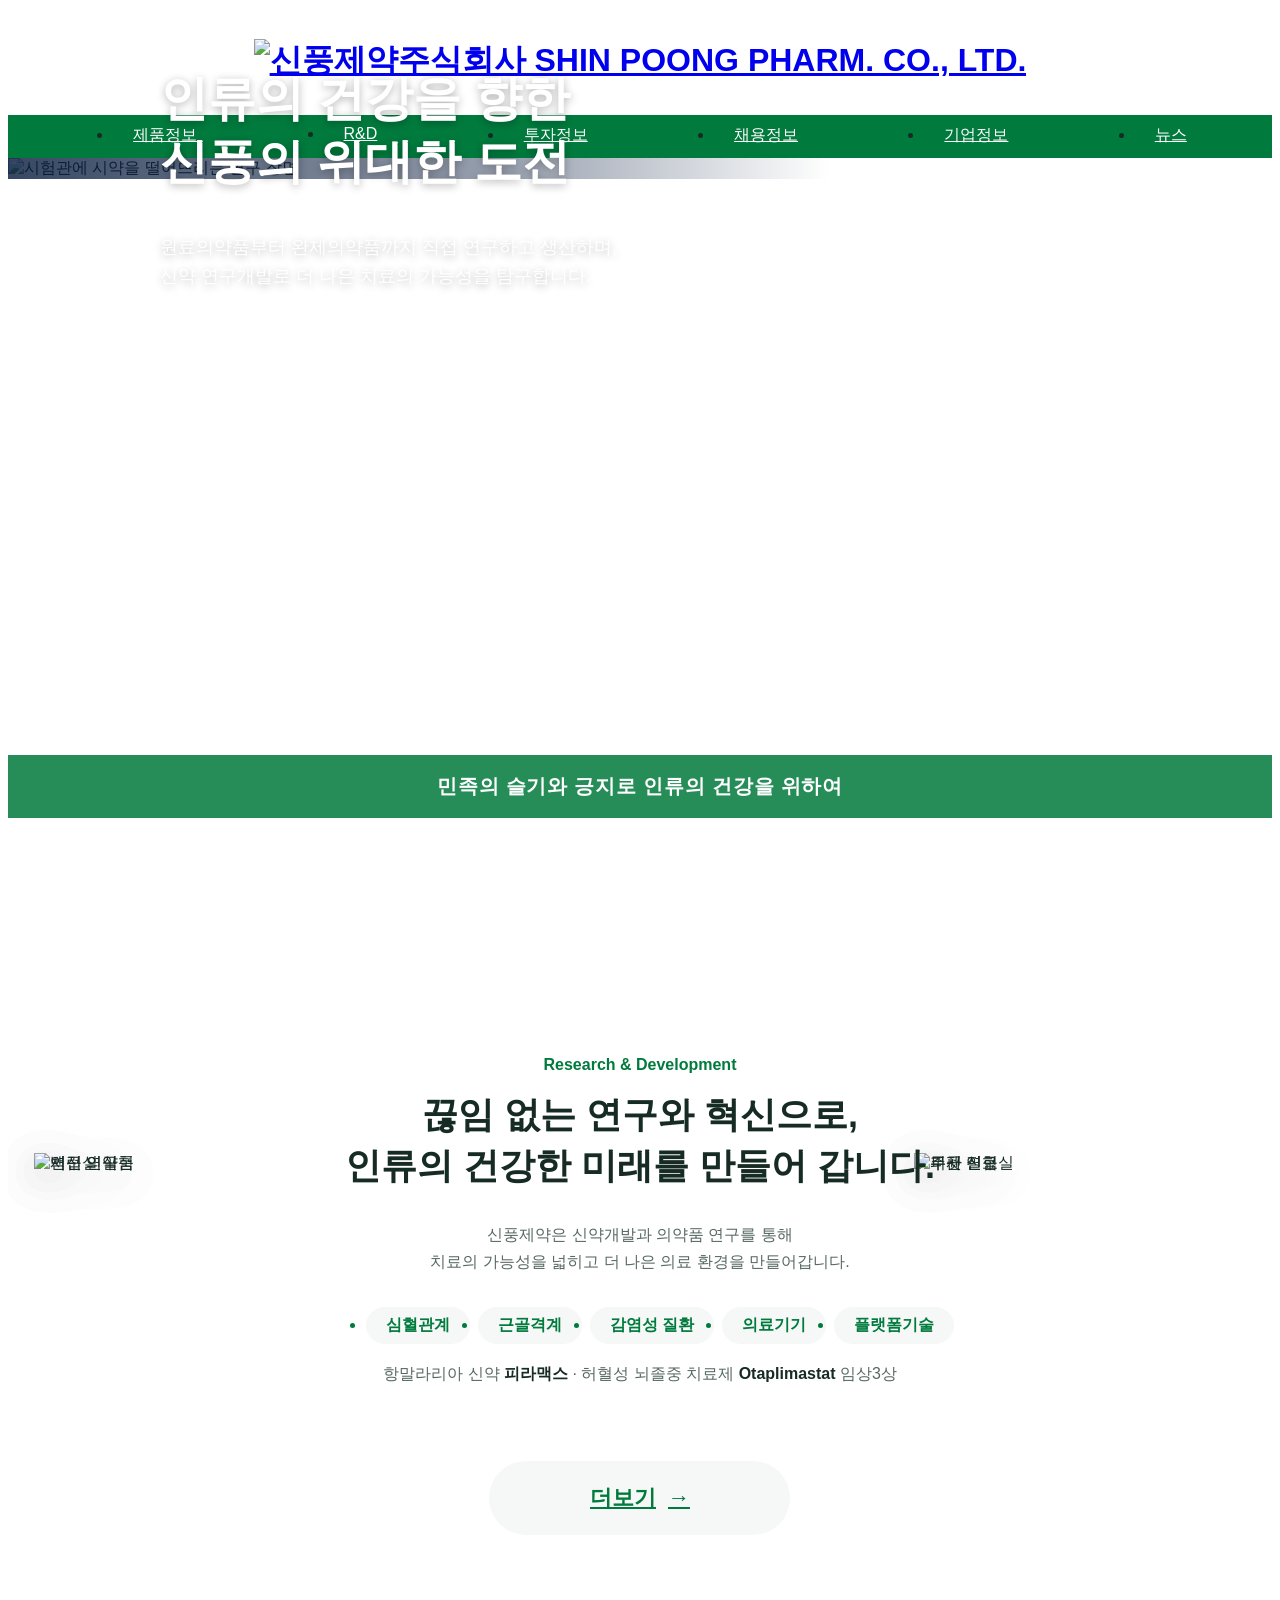
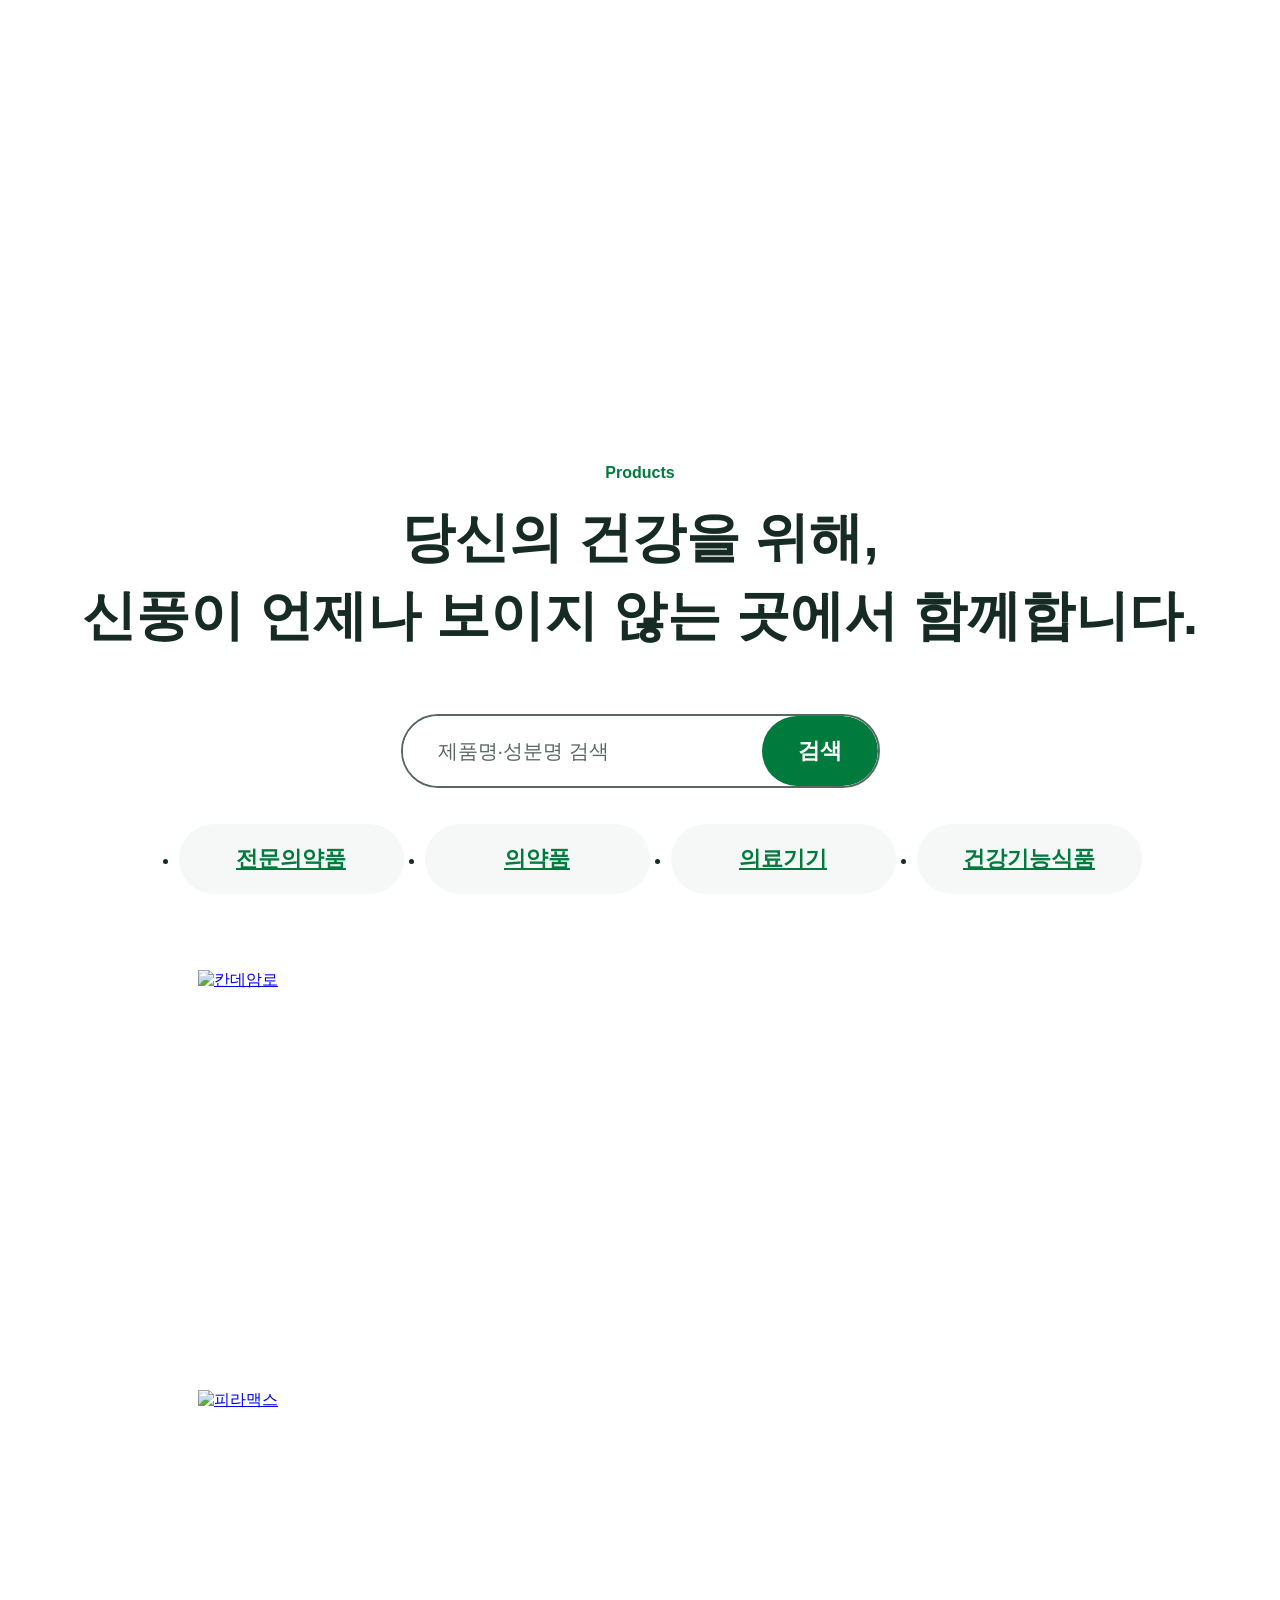
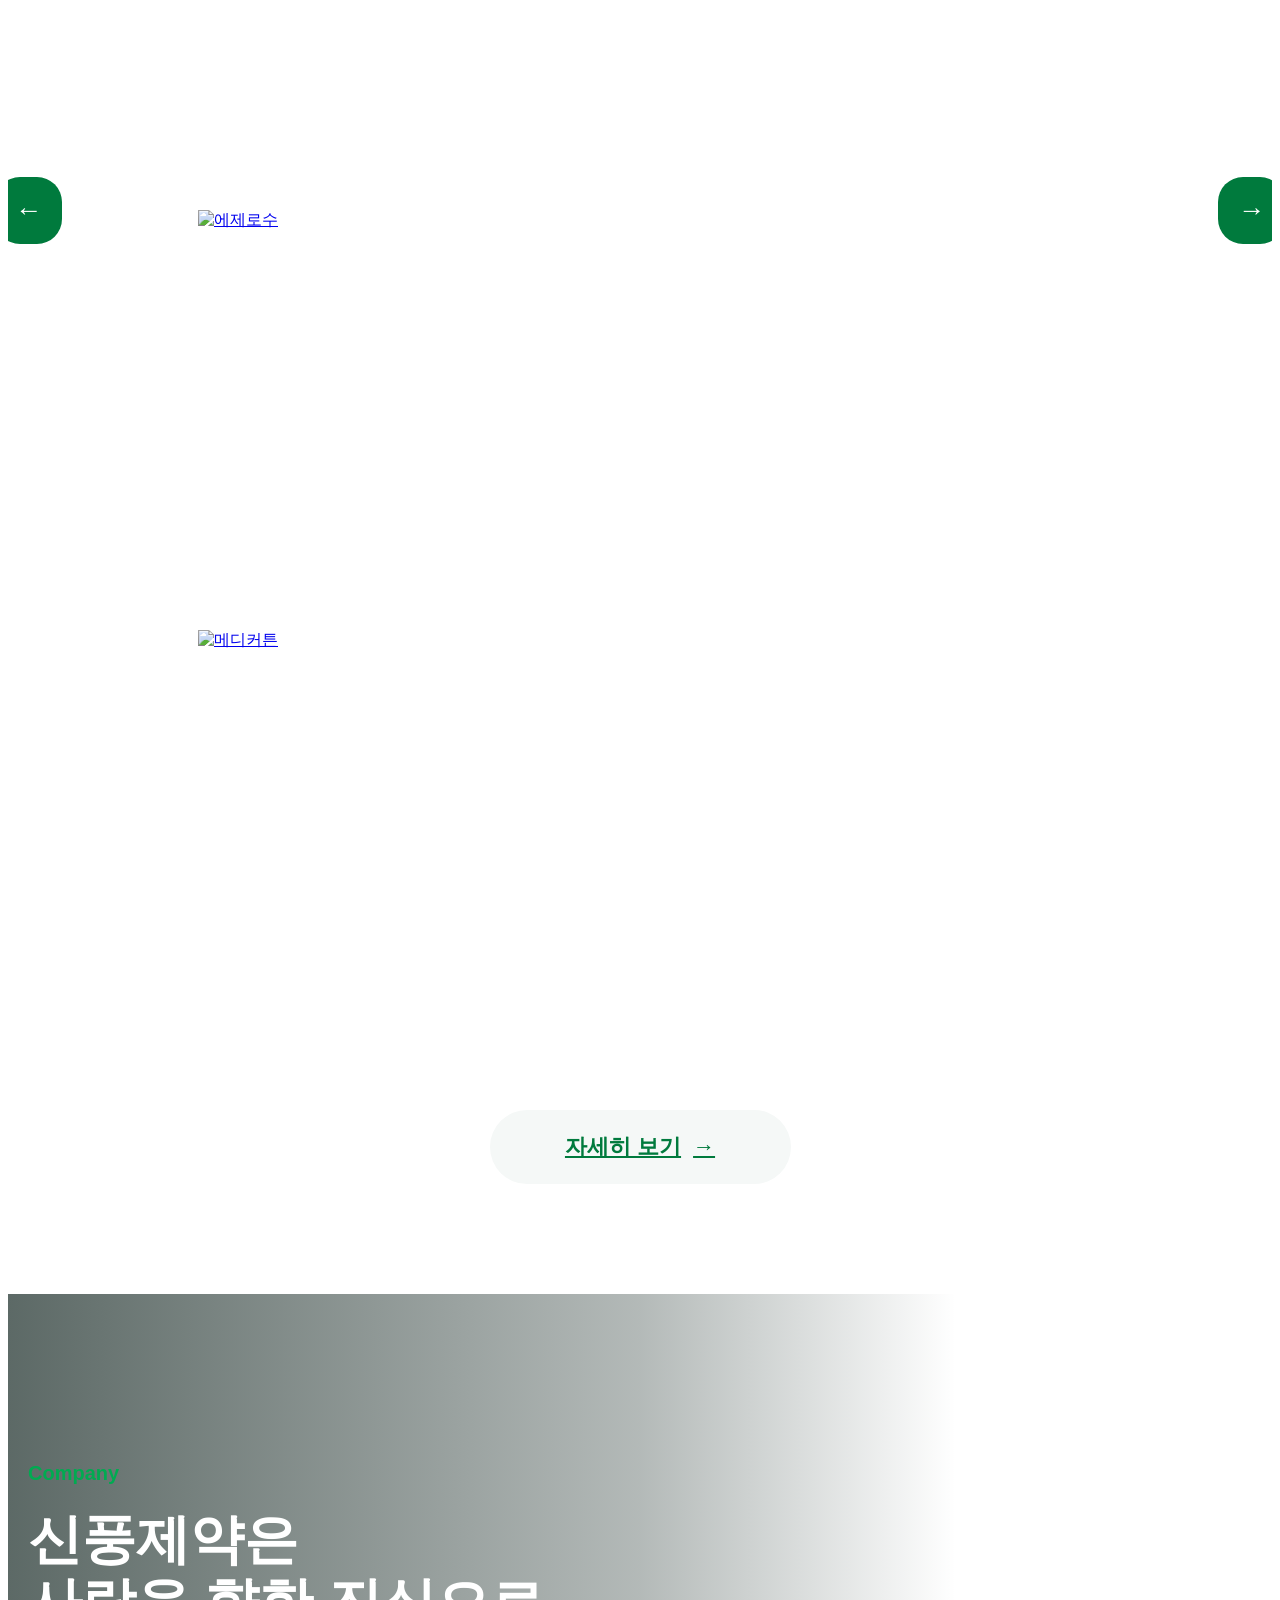
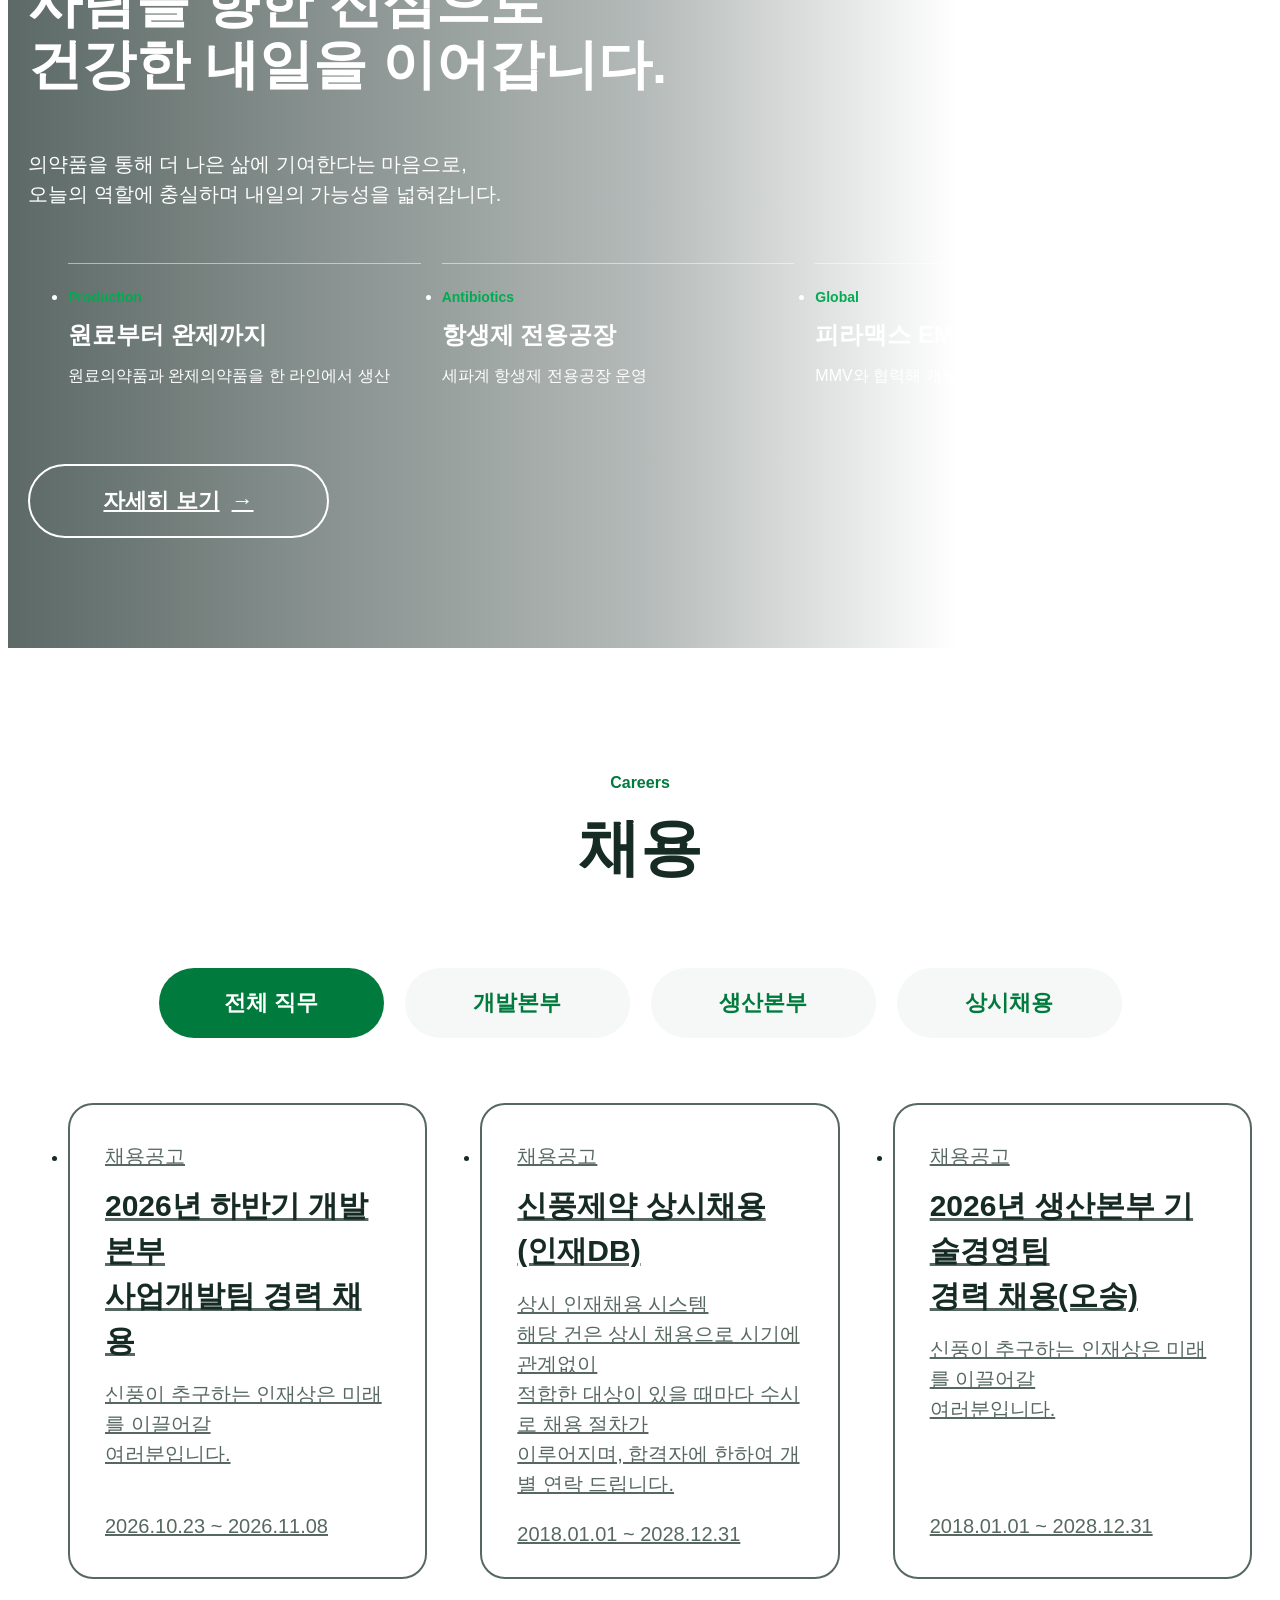
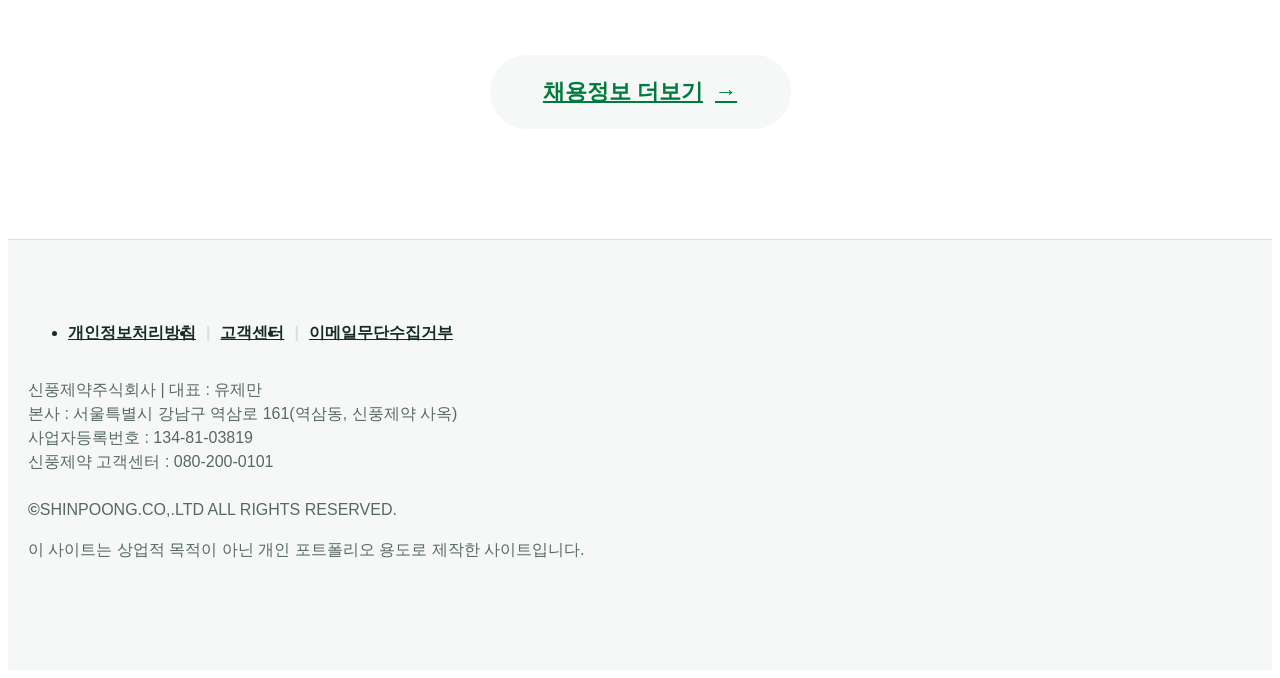
==== commit 49e049ff: "메인 콘텐츠 보고서 반영 (히어로 슬로건, R&D 분야, 제품 검색, 생산 역량, 채용 직무) - 히어로: 하단 슬로건 띠, 사업 내용이 보이는 설명 문구 - R&D: 연구 분야 " ====
--- a/Shinpoong/index.html
+++ b/Shinpoong/index.html
@@ -42,11 +42,13 @@
                             <img src="img/hero-lab.png" alt="시험관에 시약을 떨어뜨리는 연구 장면">
                             <div class="hero-txt">
                                 <h2>인류의 건강을 향한<br>신풍의 위대한 도전</h2>
-                                <p>자체 연구개발을 통해 축적한 기술과 경험으로<br>더 나은 치료의 가능성을 탐구합니다.</p>
+                                <p>원료의약품부터 완제의약품까지 직접 연구하고 생산하며,<br>신약 연구개발로 더 나은 치료의 가능성을 탐구합니다.</p>
                             </div>
                         </div>
                     </div>
                 </div>
+                <!-- 보고서: 히어로 하단에 기업 슬로건 -->
+                <p class="hero-slogan">민족의 슬기와 긍지로 인류의 건강을 위하여</p>
             </div>
             <!-- 스크롤하는 동안 화면에 고정되고, 양옆 사진이 차례대로 앞으로 나옴 -->
             <section class="rnd-sec">
@@ -60,6 +62,15 @@
                     <p class="rnd-label">Research &amp; Development</p>
                     <h2>끊임 없는 연구와 혁신으로,<br>인류의 건강한 미래를 만들어 갑니다.</h2>
                     <p class="rnd-desc">신풍제약은 신약개발과 의약품 연구를 통해<br>치료의 가능성을 넓히고 더 나은 의료 환경을 만들어갑니다.</p>
+                    <!-- 보고서: 어떤 분야를 연구하는지 보여주기 (R&D 파이프라인 분류) -->
+                    <ul class="rnd-field">
+                        <li>심혈관계</li>
+                        <li>근골격계</li>
+                        <li>감염성 질환</li>
+                        <li>의료기기</li>
+                        <li>플랫폼기술</li>
+                    </ul>
+                    <p class="rnd-point">항말라리아 신약 <b>피라맥스</b> · 허혈성 뇌졸중 치료제 <b>Otaplimastat</b> 임상3상</p>
                     <a href="rnd.html" class="rnd-btn">더보기</a>
                 </div>
                 <div class="rnd-stack right">
@@ -74,6 +85,20 @@
                 <div class="inner">
                 <p class="rnd-label">Products</p>
                 <h2 class="prd-title">당신의 건강을 위해,<br>신풍이 언제나 보이지 않는 곳에서 함께합니다.</h2>
+                <!-- 보고서: 제품군을 바로 고르거나 검색해서 제품정보로 이동 -->
+                <div class="prd-filter main-filter">
+                    <form class="prd-search" role="search" action="product.html">
+                        <label for="mainKeyword" class="sr-only">제품 검색</label>
+                        <input type="search" id="mainKeyword" name="q" placeholder="제품명·성분명 검색">
+                        <button type="submit">검색</button>
+                    </form>
+                    <ul class="ntc-tabs">
+                        <li><a href="product.html?type=rx" class="ntc-tab">전문의약품</a></li>
+                        <li><a href="product.html?type=otc" class="ntc-tab">의약품</a></li>
+                        <li><a href="product.html?type=device" class="ntc-tab">의료기기</a></li>
+                        <li><a href="product.html?type=food" class="ntc-tab">건강기능식품</a></li>
+                    </ul>
+                </div>
                 <div class="prd-wrap">
                     <!-- Slider main container -->
                     <div class="swiper prd-slider">
@@ -118,21 +143,29 @@
                     <p class="rnd-label">Company</p>
                     <h2>신풍제약은<br>사람을 향한 진심으로<br>건강한 내일을 이어갑니다.</h2>
                     <p>의약품을 통해 더 나은 삶에 기여한다는 마음으로,<br>오늘의 역할에 충실하며 내일의 가능성을 넓혀갑니다.</p>
+                    <!-- 보고서: 경영이념 다음에 사업·생산 역량 -->
+                    <ul class="cmp-cap">
+                        <li><span>Production</span><strong>원료부터 완제까지</strong>원료의약품과 완제의약품을 한 라인에서 생산</li>
+                        <li><span>Antibiotics</span><strong>항생제 전용공장</strong>세파계 항생제 전용공장 운영</li>
+                        <li><span>Global</span><strong>피라맥스 EMA 등록</strong>MMV와 협력해 개발한 항말라리아 신약</li>
+                    </ul>
                     <a href="company.html" class="cmp-btn">자세히 보기</a>
                 </div>
             </section>
-            <!-- 입찰/채용 공고: 탭을 누르면 그 종류의 공고만 보임 -->
+            <!-- 채용: 보고서대로 주요 직무를 먼저 보여 주고 채용 공고로 연결
+                 직무를 누르면 그 직무의 공고만 보임 -->
             <section class="ntc-sec">
                 <div class="inner">
-                <p class="rnd-label">Notice</p>
-                <h2 class="ntc-title">입찰/채용 공고</h2>
+                <p class="rnd-label">Careers</p>
+                <h2 class="ntc-title">채용</h2>
                 <div class="ntc-tabs">
-                    <button type="button" class="ntc-tab on" data-type="all">전체공고</button>
-                    <button type="button" class="ntc-tab" data-type="bid">입찰공고</button>
-                    <button type="button" class="ntc-tab" data-type="job">채용공고</button>
+                    <button type="button" class="ntc-tab on" data-type="all">전체 직무</button>
+                    <button type="button" class="ntc-tab" data-type="dev">개발본부</button>
+                    <button type="button" class="ntc-tab" data-type="prod">생산본부</button>
+                    <button type="button" class="ntc-tab" data-type="always">상시채용</button>
                 </div>
                 <ul class="ntc-list">
-                    <li data-type="job">
+                    <li data-type="dev">
                         <a href="view.html?id=job01" class="ntc-card">
                             <span class="ntc-label">채용공고</span>
                             <strong class="ntc-name">2026년 하반기 개발본부<br>사업개발팀 경력 채용</strong>
@@ -140,7 +173,7 @@
                             <span class="ntc-date">2026.10.23 ~ 2026.11.08</span>
                         </a>
                     </li>
-                    <li data-type="job">
+                    <li data-type="always">
                         <a href="view.html?id=job02" class="ntc-card">
                             <span class="ntc-label">채용공고</span>
                             <strong class="ntc-name">신풍제약 상시채용(인재DB)</strong>
@@ -148,7 +181,7 @@
                             <span class="ntc-date">2018.01.01 ~ 2028.12.31</span>
                         </a>
                     </li>
-                    <li data-type="job">
+                    <li data-type="prod">
                         <a href="view.html?id=job03" class="ntc-card">
                             <span class="ntc-label">채용공고</span>
                             <strong class="ntc-name">2026년 생산본부 기술경영팀<br>경력 채용(오송)</strong>
@@ -158,6 +191,7 @@
                     </li>
                 </ul>
                 <p class="ntc-empty" hidden>등록된 공고가 없습니다.</p>
+                <a href="recruit.html" class="prd-btn">채용정보 더보기</a>
                 </div>
             </section>
         </main>
@@ -248,7 +282,7 @@
                 });
             });
         }
-        // 입찰/채용 공고 탭: 누른 탭만 파랗게, 같은 종류의 카드만 보이게
+        // 채용 직무 탭: 누른 탭만 초록으로, 같은 직무의 공고 카드만 보이게
         const ntcTabs = document.querySelectorAll('.ntc-tab');
         const ntcItems = document.querySelectorAll('.ntc-list li');
         ntcTabs.forEach(function (tab) {
--- a/Shinpoong/css/main.css
+++ b/Shinpoong/css/main.css
@@ -145,6 +145,25 @@
     line-height: 1.6;
 }
 
+/* 히어로 하단 슬로건 (보고서: 이미지 아래에 기업 슬로건) */
+.hero-sec {
+    position: relative;
+}
+.hero-slogan {
+    position: absolute;
+    left: 0;
+    right: 0;
+    bottom: 0;
+    z-index: 2;
+    padding: 18px 20px;
+    background-color: rgba(0, 122, 61, 0.85); /* --accent-emphasis 85% */
+    color: var(--text-inverse);
+    font-size: 20px;
+    font-weight: 600;
+    letter-spacing: 0.04em;
+    text-align: center;
+}
+
 /* 페이지 표시 */
 .hero-sec .visual .swiper-pagination {
     bottom: 28px;
@@ -222,6 +241,31 @@
     color: var(--text-secondary);
     font-size: 16px;
     line-height: 1.7;
+}
+/* 연구 분야: 파이프라인 분류를 작은 알약으로 (탭과 같은 둥근 모양 92px) */
+.rnd-field {
+    display: flex;
+    flex-wrap: wrap;
+    justify-content: center;
+    gap: 8px;
+    margin-top: 32px;
+}
+.rnd-field li {
+    padding: 8px 20px;
+    border-radius: 92px;
+    background-color: var(--background-subtle);
+    color: var(--text-link);
+    font-size: 16px;
+    font-weight: 600;
+}
+.rnd-point {
+    margin-top: 20px;
+    color: var(--text-secondary);
+    font-size: 16px;
+}
+.rnd-point b {
+    color: var(--text-primary);
+    font-weight: 700;
 }
 /* ============================================================
    버튼 통일 (선생님 피드백: 버튼이 각자도생 → 하나의 규칙으로)
@@ -285,6 +329,19 @@
     font-weight: 700;
     line-height: 1.45;
 }
+/* 메인 제품 검색 + 제품군 바로가기 (서브 제품정보의 .prd-filter를 그대로 씀) */
+.main-filter {
+    margin-top: 60px;
+}
+.main-filter .ntc-tabs {
+    margin-top: 0;
+}
+/* 바로가기는 링크라서 글자를 탭 가운데에 놓음 */
+.main-filter .ntc-tab {
+    display: flex;
+    justify-content: center;
+    align-items: center;
+}
 .prd-wrap {
     position: relative;
     max-width: 1350px;
@@ -378,9 +435,12 @@
 /* 네 번째 섹션 - 회사 소개 (선생님 피드백: 높이 700px)
    배경 사진에 검은 막(35%)이 이미 들어 있어서 따로 덮지 않음 */
 .cmp-sec {
-    height: 700px;
+    min-height: 700px; /* 역량 목록이 들어가서 고정 높이 대신 최소 높이 */
     padding: 110px 20px;
-    background: url(../img/company-bg.png) center / cover no-repeat;
+    /* 역량 글자까지 잘 읽히도록 왼쪽을 어둡게 한 겹 더 깔음 */
+    background:
+        linear-gradient(90deg, rgba(5, 25, 20, 0.65), rgba(5, 25, 20, 0.3) 50%, rgba(5, 25, 20, 0) 75%),
+        url(../img/company-bg.png) center / cover no-repeat;
 }
 .cmp-txt {
     color: var(--text-inverse);
@@ -394,6 +454,32 @@
     margin-top: 54px;
     font-size: 20px;
     line-height: 1.5;
+}
+/* 사업·생산 역량 3칸: 사진 위라 반투명 흰 선으로 구분 */
+.cmp-cap {
+    display: flex;
+    gap: 21px;
+    max-width: 1100px;
+    margin-top: 54px;
+}
+.cmp-cap li {
+    flex: 1;
+    padding-top: 20px;
+    border-top: 1px solid rgba(255, 255, 255, 0.5);
+    font-size: 16px;
+    line-height: 1.6;
+}
+.cmp-cap span {
+    display: block;
+    color: var(--accent-brand);
+    font-size: 14px;
+    font-weight: 600;
+}
+.cmp-cap strong {
+    display: block;
+    margin: 8px 0;
+    font-size: 24px;
+    font-weight: 700;
 }
 /* 사진 위 버튼: 크기는 공통 버튼과 같고, 평소엔 흰 테두리 + 흰 글자,
    마우스를 올리면 흰 바탕 + 초록 글자 */
@@ -496,6 +582,7 @@
 footer {
     min-height: 325px;
     padding: 65px 20px 40px;
+    border-top: 1px solid var(--border-subtle); /* 위 섹션과 배경색이 같아서 경계선 (선생님 피드백) */
     background-color: var(--background-subtle);
     font-size: 16px;
     line-height: 1.5;
@@ -1212,6 +1299,38 @@
         margin-top: 16px;
         font-size: 14px;
     }
+    .hero-slogan {
+        padding: 12px 20px;
+        font-size: 14px;
+    }
+    .rnd-field {
+        margin-top: 20px;
+        gap: 6px;
+    }
+    .rnd-field li {
+        padding: 6px 14px;
+        font-size: 13px;
+    }
+    .rnd-point {
+        margin-top: 12px;
+        font-size: 13px;
+    }
+    .main-filter {
+        margin-top: 32px;
+    }
+    .cmp-cap {
+        flex-direction: column;
+        gap: 16px;
+        margin-top: 32px;
+    }
+    .cmp-cap li {
+        padding-top: 12px;
+        font-size: 14px;
+    }
+    .cmp-cap strong {
+        margin: 4px 0;
+        font-size: 18px;
+    }
     /* 고정 헤더(로고 줄) 높이만큼 내려서 이미지 윗부분이 가려지지 않게 */
     .hero-sec {
         padding-top: 56px;
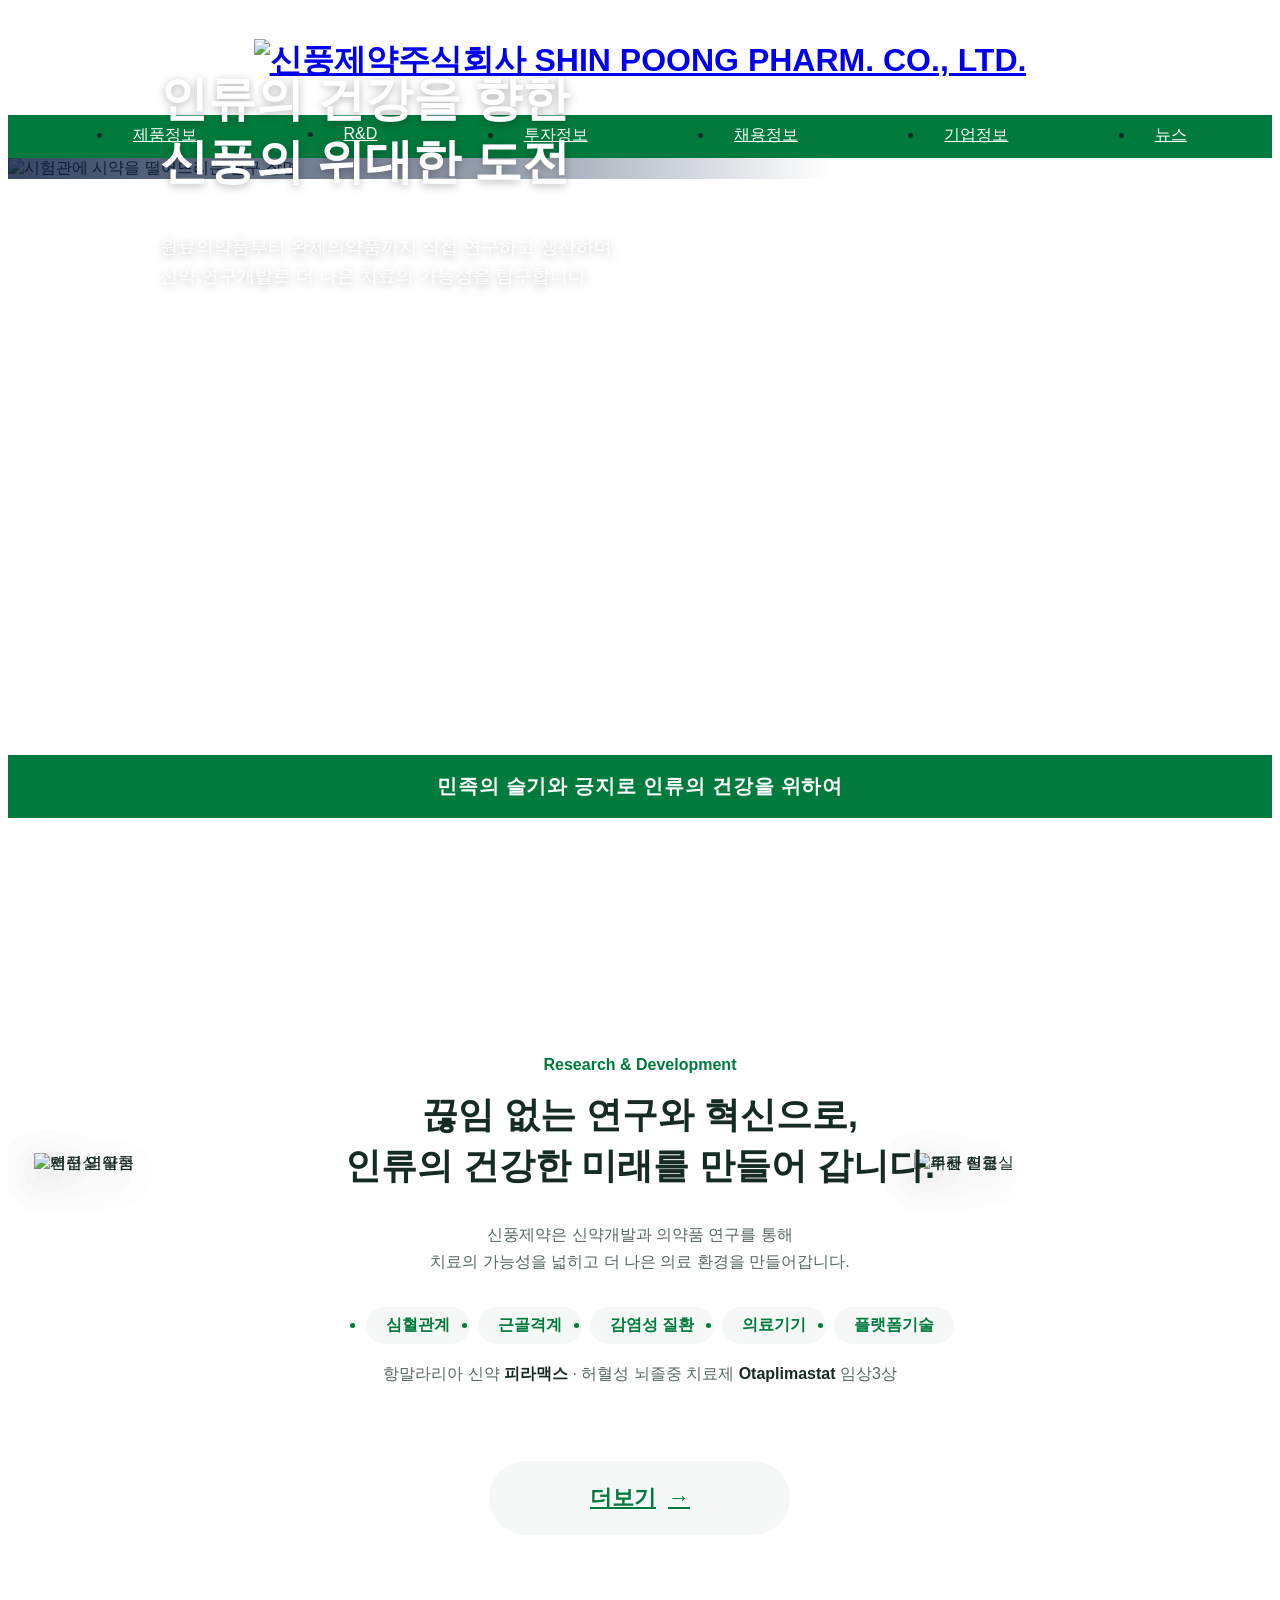
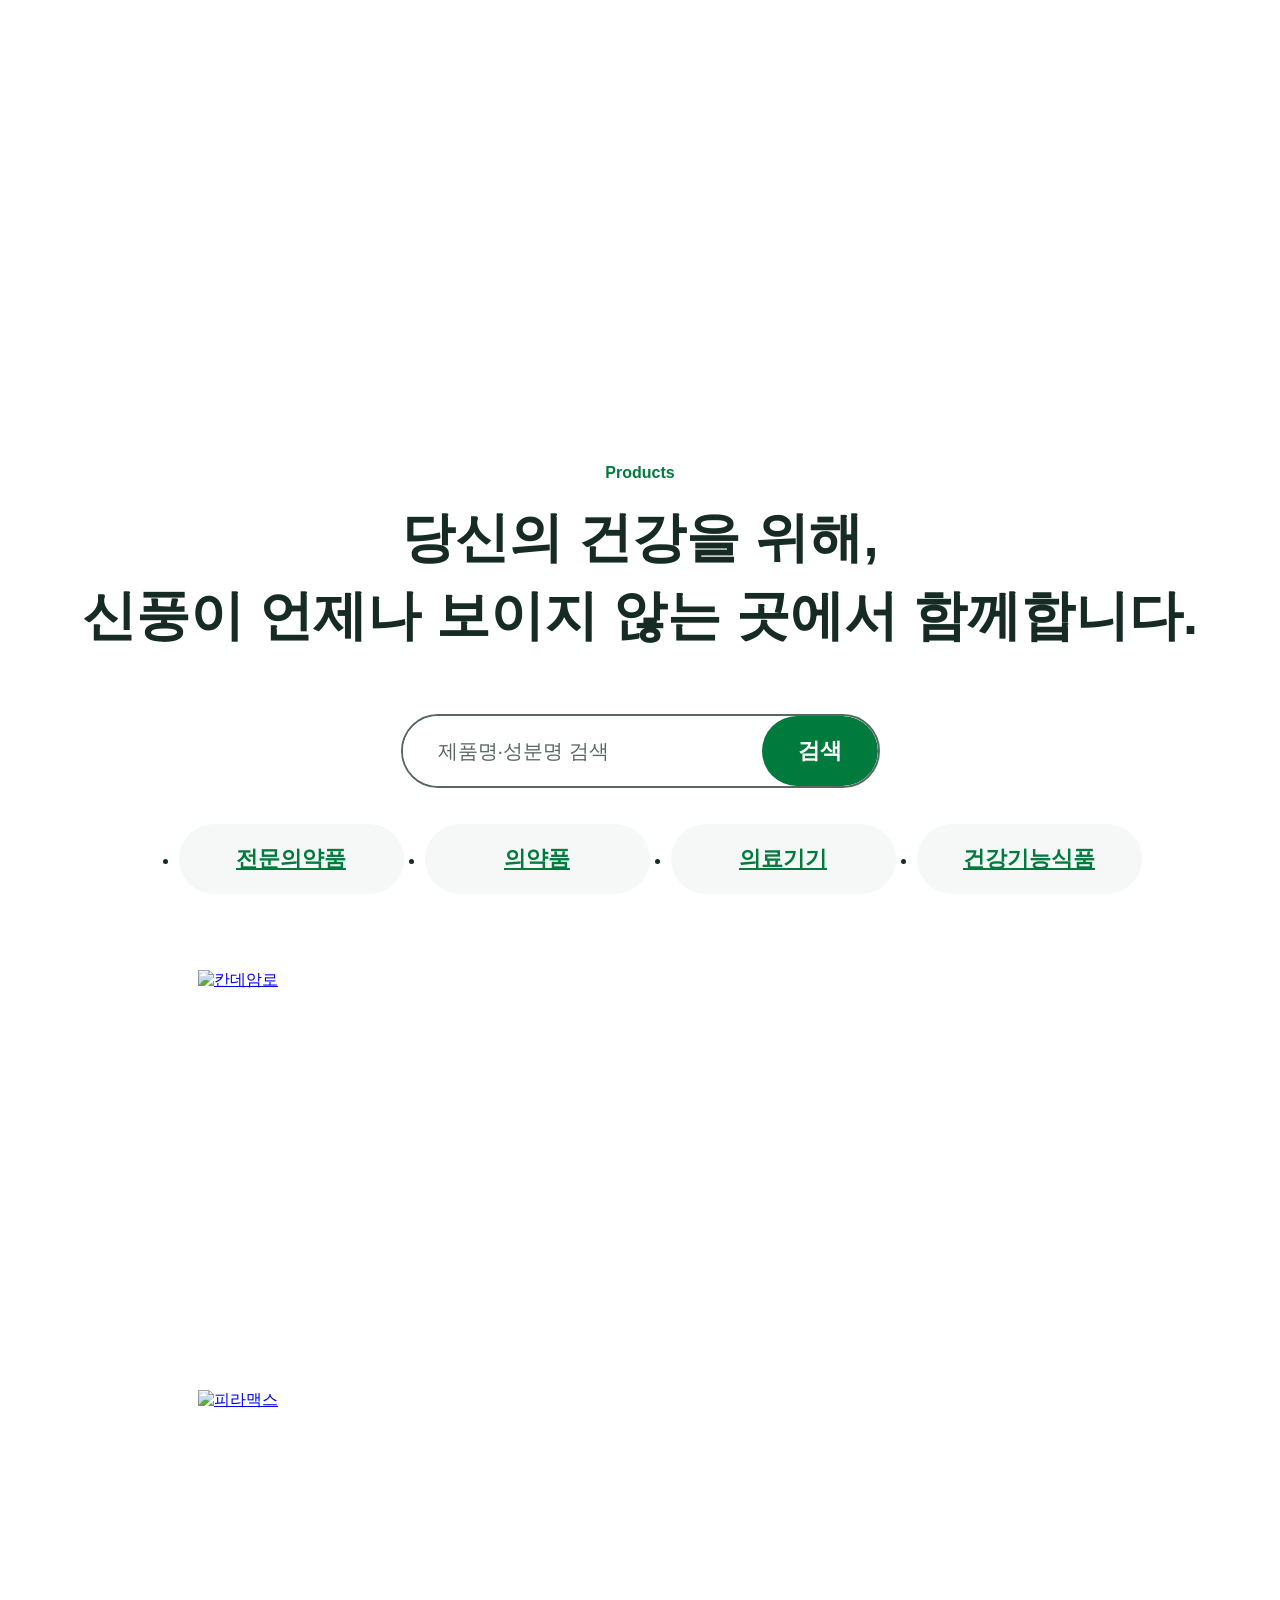
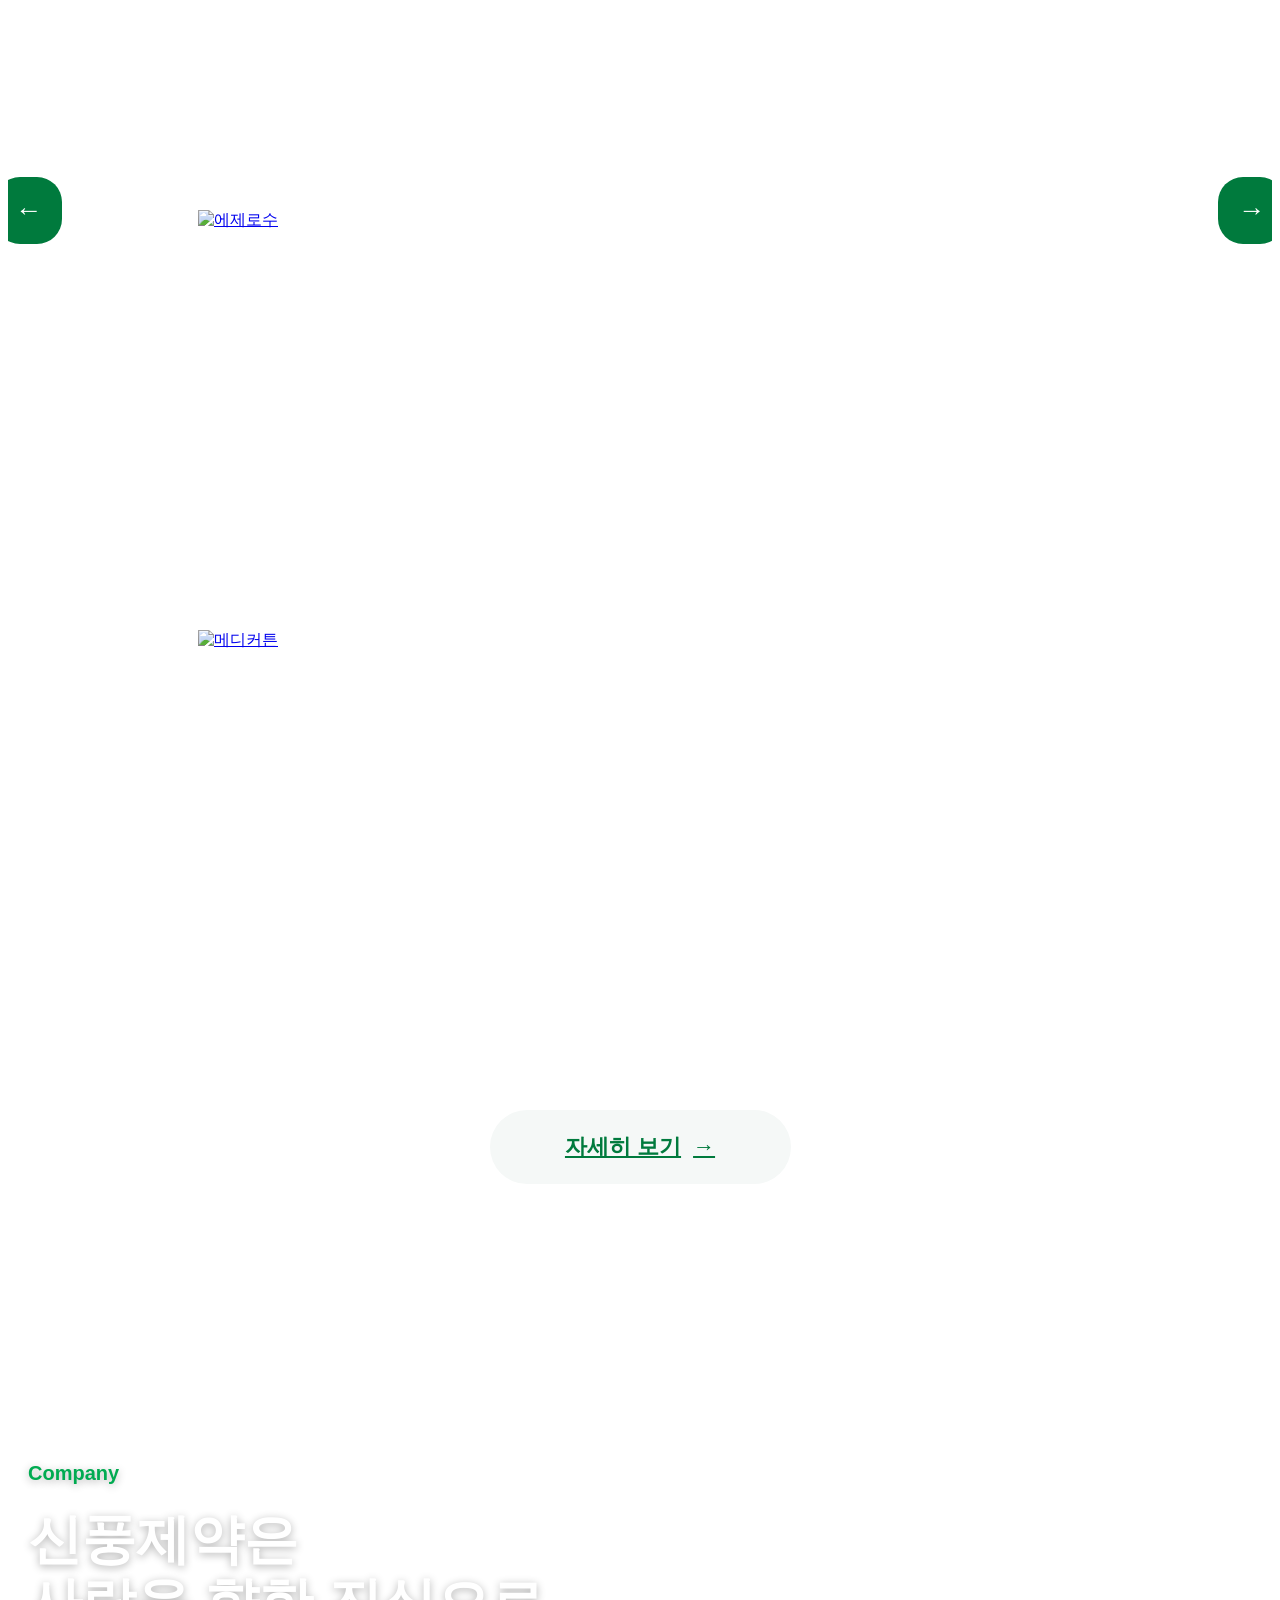
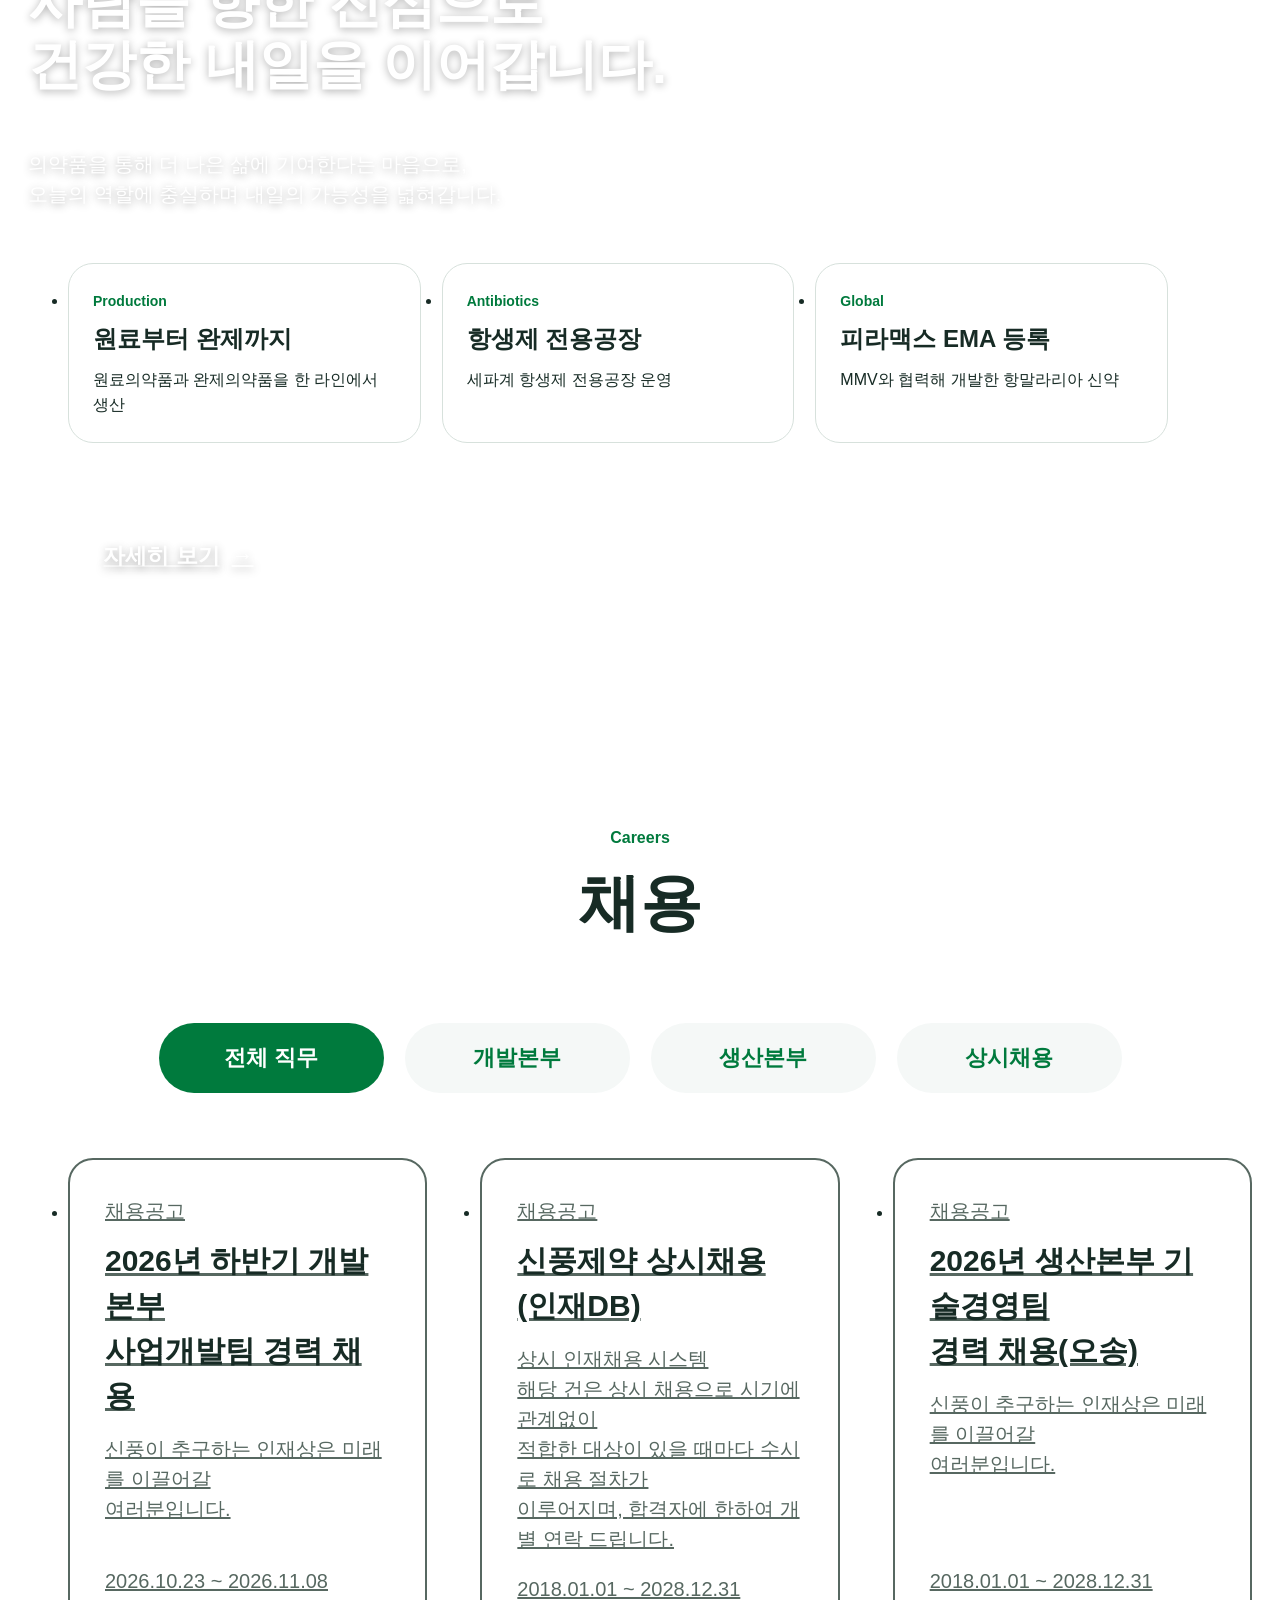
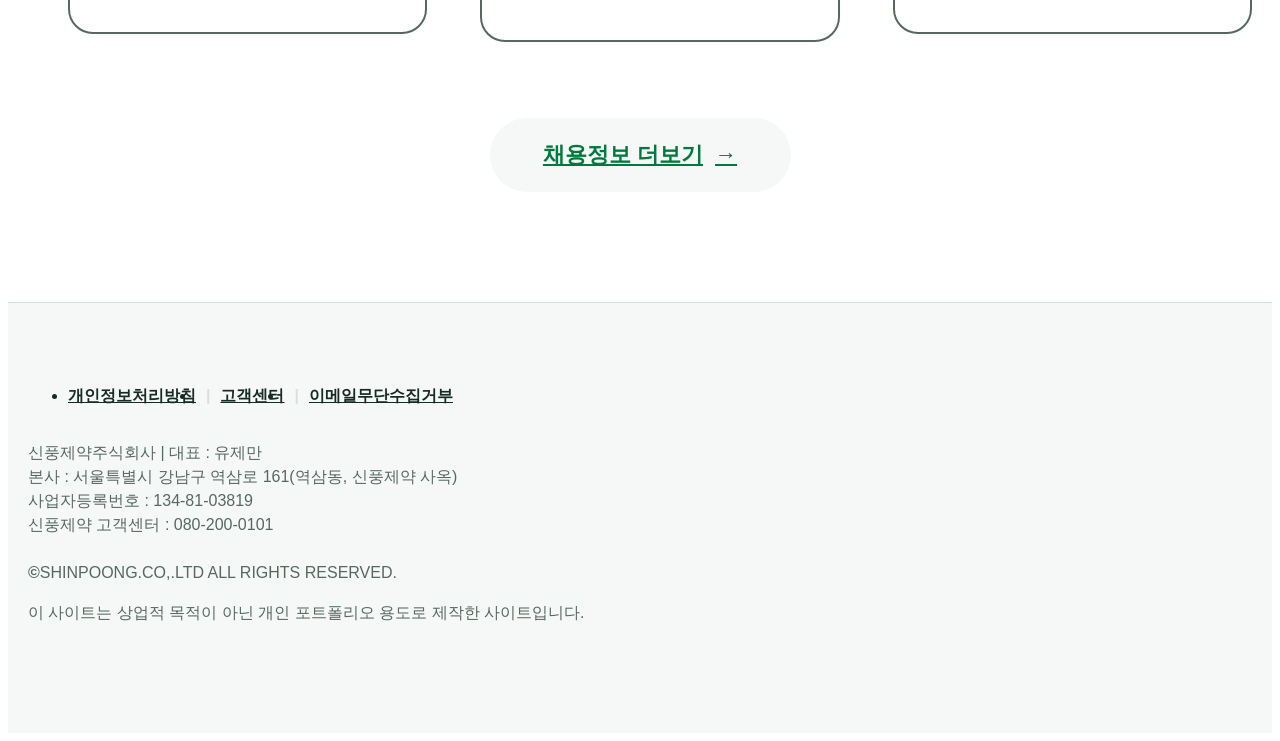
==== commit 568691ab: "신풍제약 반응형 개선 및 서브 비주얼 영상 적용" ====
--- a/Shinpoong/index.html
+++ b/Shinpoong/index.html
@@ -1,5 +1,5 @@
 <!DOCTYPE html>
-<html lang="en">
+<html lang="ko">
 <head>
     <meta charset="UTF-8">
     <meta name="viewport" content="width=device-width, initial-scale=1.0">
@@ -11,6 +11,7 @@
     <script src="../npm/swiper/swiper-bundle.min.js"></script>
 </head>
 <body>
+    <a class="skip-link" href="#mainContent">본문 바로가기</a>
     <div id="wrap">
         <header>
             <div class="top-bar">
@@ -20,7 +21,7 @@
                     </a>
                 </h1>
             </div>
-            <nav class="gnb">
+            <nav class="gnb" aria-label="주요 메뉴">
                 <ul>
                     <li><a href="product.html">제품정보</a></li>
                     <li><a href="rnd.html">R&amp;D</a></li>
@@ -30,8 +31,22 @@
                     <li><a href="news.html">뉴스</a></li>
                 </ul>
             </nav>
+            <!-- 모바일에서도 모든 메뉴로 이동할 수 있는 기본 펼침 메뉴 -->
+            <details class="mobile-menu">
+                <summary>메뉴</summary>
+                <nav aria-label="모바일 주요 메뉴">
+                    <ul>
+                        <li><a href="product.html">제품정보</a></li>
+                        <li><a href="rnd.html">R&amp;D</a></li>
+                        <li><a href="ir.html">투자정보</a></li>
+                        <li><a href="recruit.html">채용정보</a></li>
+                        <li><a href="company.html">기업정보</a></li>
+                        <li><a href="news.html">뉴스</a></li>
+                    </ul>
+                </nav>
+            </details>
         </header>
-        <main>
+        <main id="mainContent">
             <div class="hero-sec">
                 <!-- Slider main container -->
                 <div class="swiper visual">
@@ -159,10 +174,10 @@
                 <p class="rnd-label">Careers</p>
                 <h2 class="ntc-title">채용</h2>
                 <div class="ntc-tabs">
-                    <button type="button" class="ntc-tab on" data-type="all">전체 직무</button>
-                    <button type="button" class="ntc-tab" data-type="dev">개발본부</button>
-                    <button type="button" class="ntc-tab" data-type="prod">생산본부</button>
-                    <button type="button" class="ntc-tab" data-type="always">상시채용</button>
+                    <button type="button" class="ntc-tab on" data-type="all" aria-pressed="true">전체 직무</button>
+                    <button type="button" class="ntc-tab" data-type="dev" aria-pressed="false">개발본부</button>
+                    <button type="button" class="ntc-tab" data-type="prod" aria-pressed="false">생산본부</button>
+                    <button type="button" class="ntc-tab" data-type="always" aria-pressed="false">상시채용</button>
                 </div>
                 <ul class="ntc-list">
                     <li data-type="dev">
@@ -190,7 +205,7 @@
                         </a>
                     </li>
                 </ul>
-                <p class="ntc-empty" hidden>등록된 공고가 없습니다.</p>
+                <p role="status" class="ntc-empty" hidden>등록된 공고가 없습니다.</p>
                 <a href="recruit.html" class="prd-btn">채용정보 더보기</a>
                 </div>
             </section>
@@ -219,7 +234,7 @@
             direction: 'horizontal',
         });
 
-        // 제품 슬라이더: 카드 너비는 CSS에서 정하고(auto), 파란 화살표로 넘김
+        // 제품 슬라이더: 카드 너비는 CSS에서 정하고(auto), 초록 화살표로 넘김
         const prdSlider = new Swiper('.prd-slider', {
             slidesPerView: 'auto',
             spaceBetween: 16,
@@ -262,6 +277,15 @@
         }
 
         function updateRnd() {
+            // 모바일은 여섯 사진을 일반 흐름에 놓아 문구와 겹치지 않게 함
+            if (window.matchMedia('(max-width: 1024px)').matches) {
+                document.querySelectorAll('.rnd-stack img').forEach(function (img) {
+                    img.style.transform = '';
+                    img.style.opacity = '';
+                    img.style.zIndex = '';
+                });
+                return;
+            }
             const rect = rndSec.getBoundingClientRect();
             const total = rndSec.offsetHeight - window.innerHeight;
             const p = Math.min(Math.max(-rect.top / total, 0), 1);
@@ -283,7 +307,7 @@
             });
         }
         // 채용 직무 탭: 누른 탭만 초록으로, 같은 직무의 공고 카드만 보이게
-        const ntcTabs = document.querySelectorAll('.ntc-tab');
+        const ntcTabs = document.querySelectorAll('.ntc-sec .ntc-tab');
         const ntcItems = document.querySelectorAll('.ntc-list li');
         ntcTabs.forEach(function (tab) {
             tab.addEventListener('click', function () {
@@ -291,6 +315,7 @@
                 let count = 0;
                 ntcTabs.forEach(function (t) {
                     t.classList.toggle('on', t === tab);
+                    t.setAttribute('aria-pressed', String(t === tab));
                 });
                 ntcItems.forEach(function (item) {
                     const show = type === 'all' || item.dataset.type === type;
--- a/Shinpoong/css/main.css
+++ b/Shinpoong/css/main.css
@@ -156,7 +156,7 @@
     bottom: 0;
     z-index: 2;
     padding: 18px 20px;
-    background-color: rgba(0, 122, 61, 0.85); /* --accent-emphasis 85% */
+    background-color: var(--accent-emphasis);
     color: var(--text-inverse);
     font-size: 20px;
     font-weight: 600;
@@ -437,13 +437,12 @@
 .cmp-sec {
     min-height: 700px; /* 역량 목록이 들어가서 고정 높이 대신 최소 높이 */
     padding: 110px 20px;
-    /* 역량 글자까지 잘 읽히도록 왼쪽을 어둡게 한 겹 더 깔음 */
-    background:
-        linear-gradient(90deg, rgba(5, 25, 20, 0.65), rgba(5, 25, 20, 0.3) 50%, rgba(5, 25, 20, 0) 75%),
-        url(../img/company-bg.png) center / cover no-repeat;
-}
+    background: url(../img/company-bg.png) center / cover no-repeat;
+}
+/* 사진 위 제목은 히어로와 같은 그림자로 윤곽을 확보 */
 .cmp-txt {
     color: var(--text-inverse);
+    text-shadow: 0 2px 8px rgba(0, 0, 0, 0.3);
 }
 .cmp-txt h2 {
     font-size: 54px;
@@ -455,7 +454,7 @@
     font-size: 20px;
     line-height: 1.5;
 }
-/* 사업·생산 역량 3칸: 사진 위라 반투명 흰 선으로 구분 */
+/* 사업·생산 역량은 기존 흰 카드 규칙으로 사진과 분리하여 읽기 쉽게 */
 .cmp-cap {
     display: flex;
     gap: 21px;
@@ -464,14 +463,18 @@
 }
 .cmp-cap li {
     flex: 1;
-    padding-top: 20px;
-    border-top: 1px solid rgba(255, 255, 255, 0.5);
+    padding: 24px;
+    border: 1px solid var(--border-subtle);
+    border-radius: 25px;
+    background-color: var(--surface-default);
+    color: var(--text-primary);
+    text-shadow: none;
     font-size: 16px;
     line-height: 1.6;
 }
 .cmp-cap span {
     display: block;
-    color: var(--accent-brand);
+    color: var(--text-link);
     font-size: 14px;
     font-weight: 600;
 }
@@ -678,6 +681,51 @@
     font-size: 18px;
     line-height: 1.6;
 }
+
+
+/* 서브 비주얼은 기존 제목·높이를 유지하고 영상만 배경에 꽉 채움 */
+.sub-visual { isolation: isolate; background-color: var(--text-primary); }
+.sub-media,
+.sub-media::after,
+.sub-poster,
+.sub-video {
+    position: absolute;
+    inset: 0;
+    width: 100%;
+    height: 100%;
+}
+.sub-media { overflow: hidden; pointer-events: none; }
+.sub-poster,
+.sub-video { object-fit: cover; object-position: center; }
+/* 기존 제품 카드의 검은 막 값을 재사용해 밝은 영상에서도 흰 제목을 읽게 함 */
+.sub-media::after {
+    content: "";
+    z-index: 1;
+    background-color: rgba(0, 0, 0, 0.7);
+}
+/* 기존 카드 라벨·모바일 버튼 크기를 사용한 영상 정지 기능 */
+.sub-video-toggle {
+    position: absolute;
+    right: 20px;
+    bottom: 20px;
+    z-index: 2;
+    min-height: 44px;
+    padding: 8px 20px;
+    border: 1px solid var(--border-subtle);
+    border-radius: 92px;
+    background-color: var(--surface-default);
+    color: var(--text-link);
+    font-family: inherit;
+    font-size: 14px;
+    font-weight: 600;
+    cursor: pointer;
+}
+.sub-video-toggle:hover {
+    background-color: var(--action-primary-background);
+    color: var(--text-inverse);
+}
+.sub-video-toggle[hidden],
+.sub-video[hidden] { display: none; }
 
 /* 현재 위치 표시: HOME > 메뉴 */
 .sub-path {
@@ -1267,6 +1315,36 @@
     background-color: var(--accent-brand);
 }
 
+
+/* 키보드 사용자가 반복되는 메뉴를 건너뛰고 본문에 접근 */
+.skip-link {
+    position: fixed;
+    top: 0;
+    left: 20px;
+    z-index: 100;
+    padding: 12px 20px;
+    background: var(--surface-default);
+    color: var(--text-link);
+    transform: translateY(-100%);
+}
+.skip-link:focus { transform: translateY(0); }
+/* 기존 헤더는 유지하고 작은 화면에만 펼침 메뉴 표시 */
+.mobile-menu { display: none; }
+/* 긴 제목이 다음 카드나 날짜를 침범하지 않게 내용만큼 늘어남 */
+.ntc-list li,
+.ntc-card,
+.prd-search input { min-width: 0; }
+.ntc-card {
+    height: auto;
+    min-height: 400px;
+    overflow-wrap: anywhere;
+}
+/* 좁은 화면에서도 푸터 링크가 잘리지 않도록 줄바꿈 */
+.ft-links { flex-wrap: wrap; row-gap: 8px; }
+/* 키보드로 선택한 제품도 이름을 확인할 수 있게 표시 */
+.prd-card:focus-visible::after,
+.prd-card:focus-visible .prd-name { opacity: 1; }
+
 @media (max-width: 1024px) {
     .pc {
         display: none;
@@ -1324,7 +1402,8 @@
         margin-top: 32px;
     }
     .cmp-cap li {
-        padding-top: 12px;
+        padding: 24px;
+        border-radius: 16px;
         font-size: 14px;
     }
     .cmp-cap strong {
@@ -1486,7 +1565,7 @@
     /* 서브페이지: 고정 헤더(56px) 아래로 비주얼을 내리고, 두 칸은 위아래로 */
     /* 위 116px = 고정 헤더 56px + 모바일 섹션 여백 60px */
     .sub-visual {
-        padding: 116px 20px 60px;
+        padding: 116px 20px 110px;
     }
     .sub-visual h2 {
         font-size: 30px;
@@ -1710,4 +1789,89 @@
     .modal-list {
         font-size: 14px;
     }
-}
+    /* 메뉴는 기본 details를 이용해 JS 없이도 열고 닫을 수 있음 */
+    .mobile-menu {
+        display: block;
+        position: absolute;
+        top: 0;
+        right: 20px;
+    }
+    .mobile-menu summary {
+        display: flex;
+        align-items: center;
+        height: 56px;
+        color: var(--text-link);
+        font-size: 15px;
+        font-weight: 600;
+        cursor: pointer;
+        list-style: none;
+    }
+    .mobile-menu summary::-webkit-details-marker { display: none; }
+    .mobile-menu nav {
+        position: fixed;
+        top: 56px;
+        left: 0;
+        right: 0;
+        max-height: calc(100dvh - 56px);
+        overflow-y: auto;
+        padding: 20px;
+        border-top: 1px solid var(--border-subtle);
+        background: var(--surface-default);
+    }
+    .mobile-menu a {
+        display: flex;
+        align-items: center;
+        min-height: 44px;
+        padding: 8px 20px;
+        color: var(--text-link);
+        font-size: 16px;
+    }
+    .mobile-menu a[aria-current="page"] {
+        background: var(--background-subtle);
+        font-weight: 700;
+    }
+    /* 주소로 이동한 검색 결과와 정책 제목이 고정 헤더 아래에 보이도록 */
+    [id] { scroll-margin-top: 56px; }
+    /* 작은 화면은 문구와 여섯 사진을 일반 흐름으로 배치하여 겹침 방지 */
+    .rnd-sec { height: auto; }
+    .rnd-inner {
+        position: relative;
+        top: auto;
+        height: auto;
+        flex-wrap: wrap;
+        gap: 32px;
+        padding: 60px 20px;
+        overflow: visible;
+    }
+    .rnd-txt { order: -1; width: 100%; }
+    .rnd-stack {
+        position: relative;
+        top: auto;
+        bottom: auto;
+        display: flex;
+        flex-direction: column;
+        gap: 16px;
+        width: calc(50% - 16px);
+        aspect-ratio: auto;
+        margin: 0;
+    }
+    .rnd-stack.left,
+    .rnd-stack.right { left: auto; right: auto; }
+    .rnd-stack img {
+        position: static;
+        height: auto;
+        aspect-ratio: 513 / 414;
+        will-change: auto;
+    }
+    /* 채용 탭과 제품군 링크는 두 칸씩 나누어 글자가 잘리지 않게 */
+    .ntc-sec .ntc-tabs { flex-wrap: wrap; }
+    .ntc-sec .ntc-tabs > button,
+    .main-filter .ntc-tabs li { flex: 1 1 40%; min-width: 0; }
+    .main-filter .ntc-tab { width: 100%; padding: 0 12px; }
+    /* 세로 flex에서 이미지와 단계 막대의 높이가 축소되지 않도록 */
+    .pipe-track,
+    .view-thumb,
+    .sub-intro > .img-box,
+    .sub-intro > img { flex: none; }
+
+}
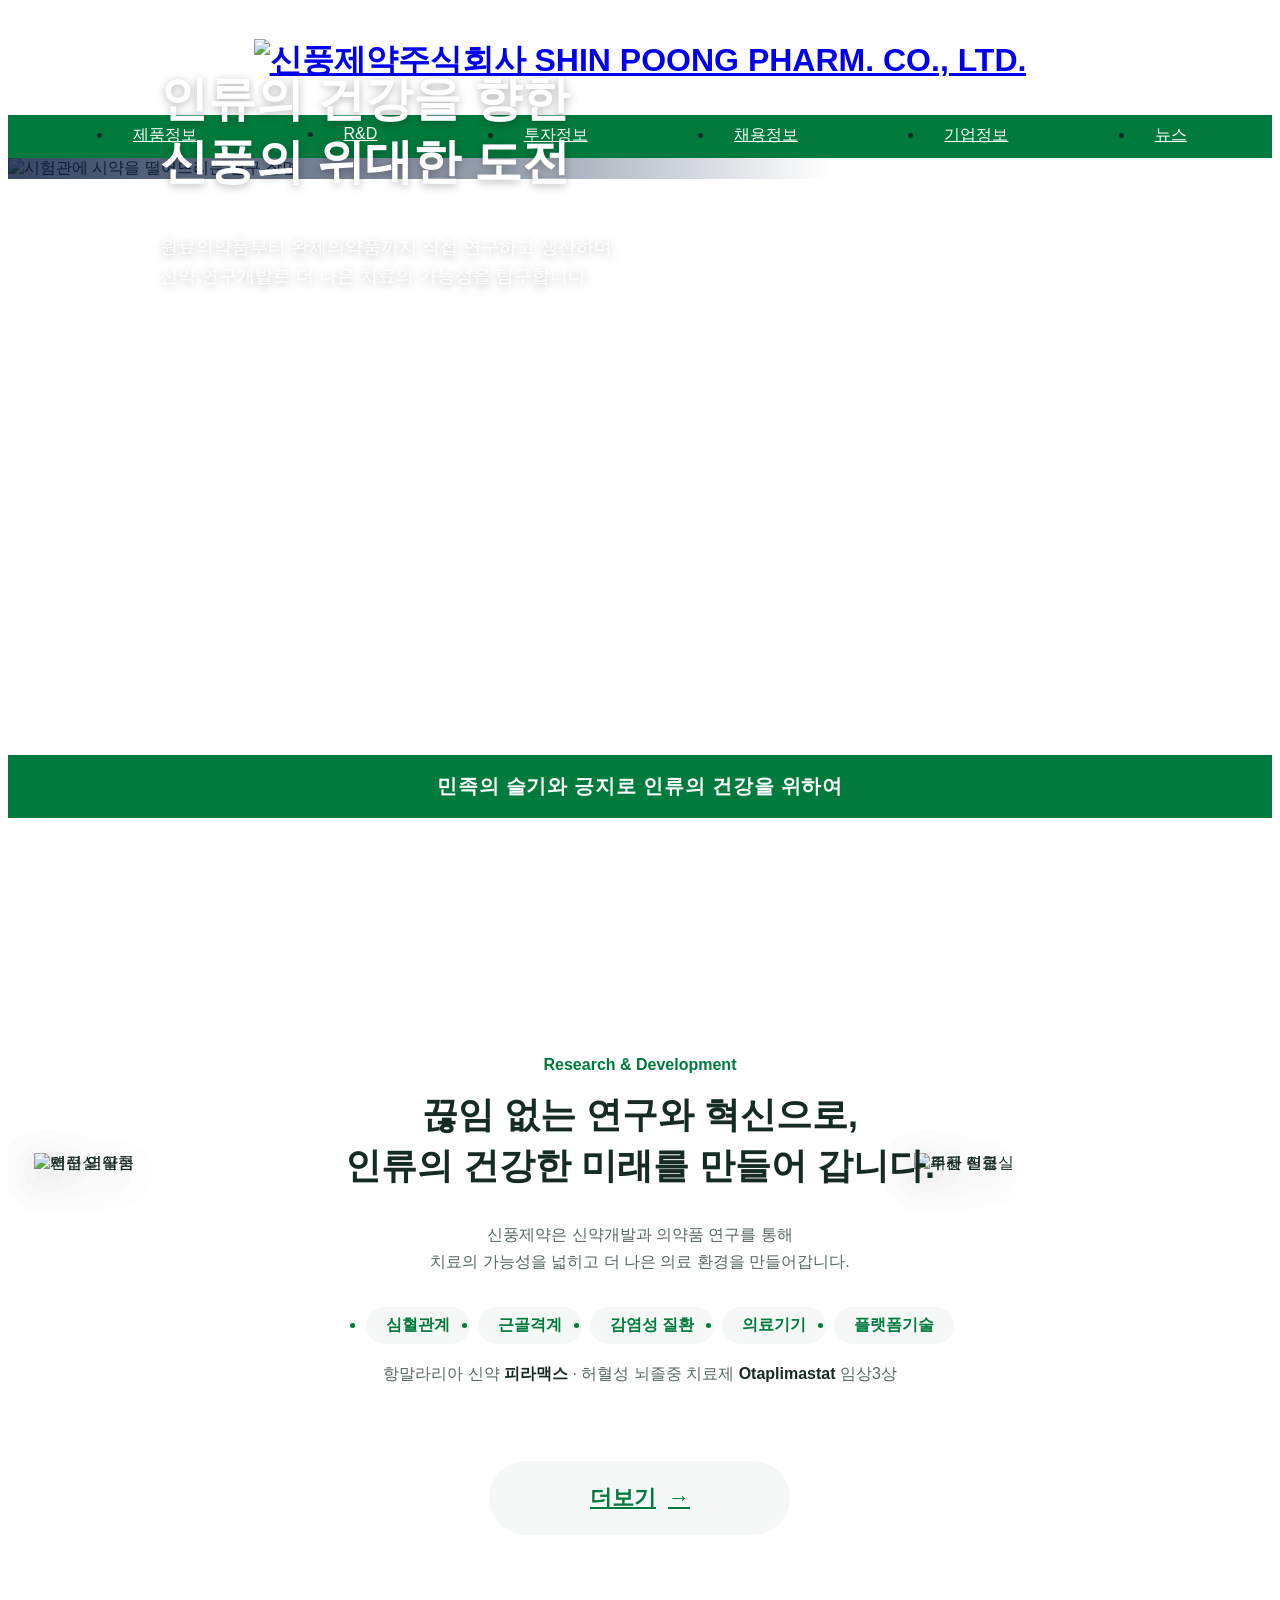
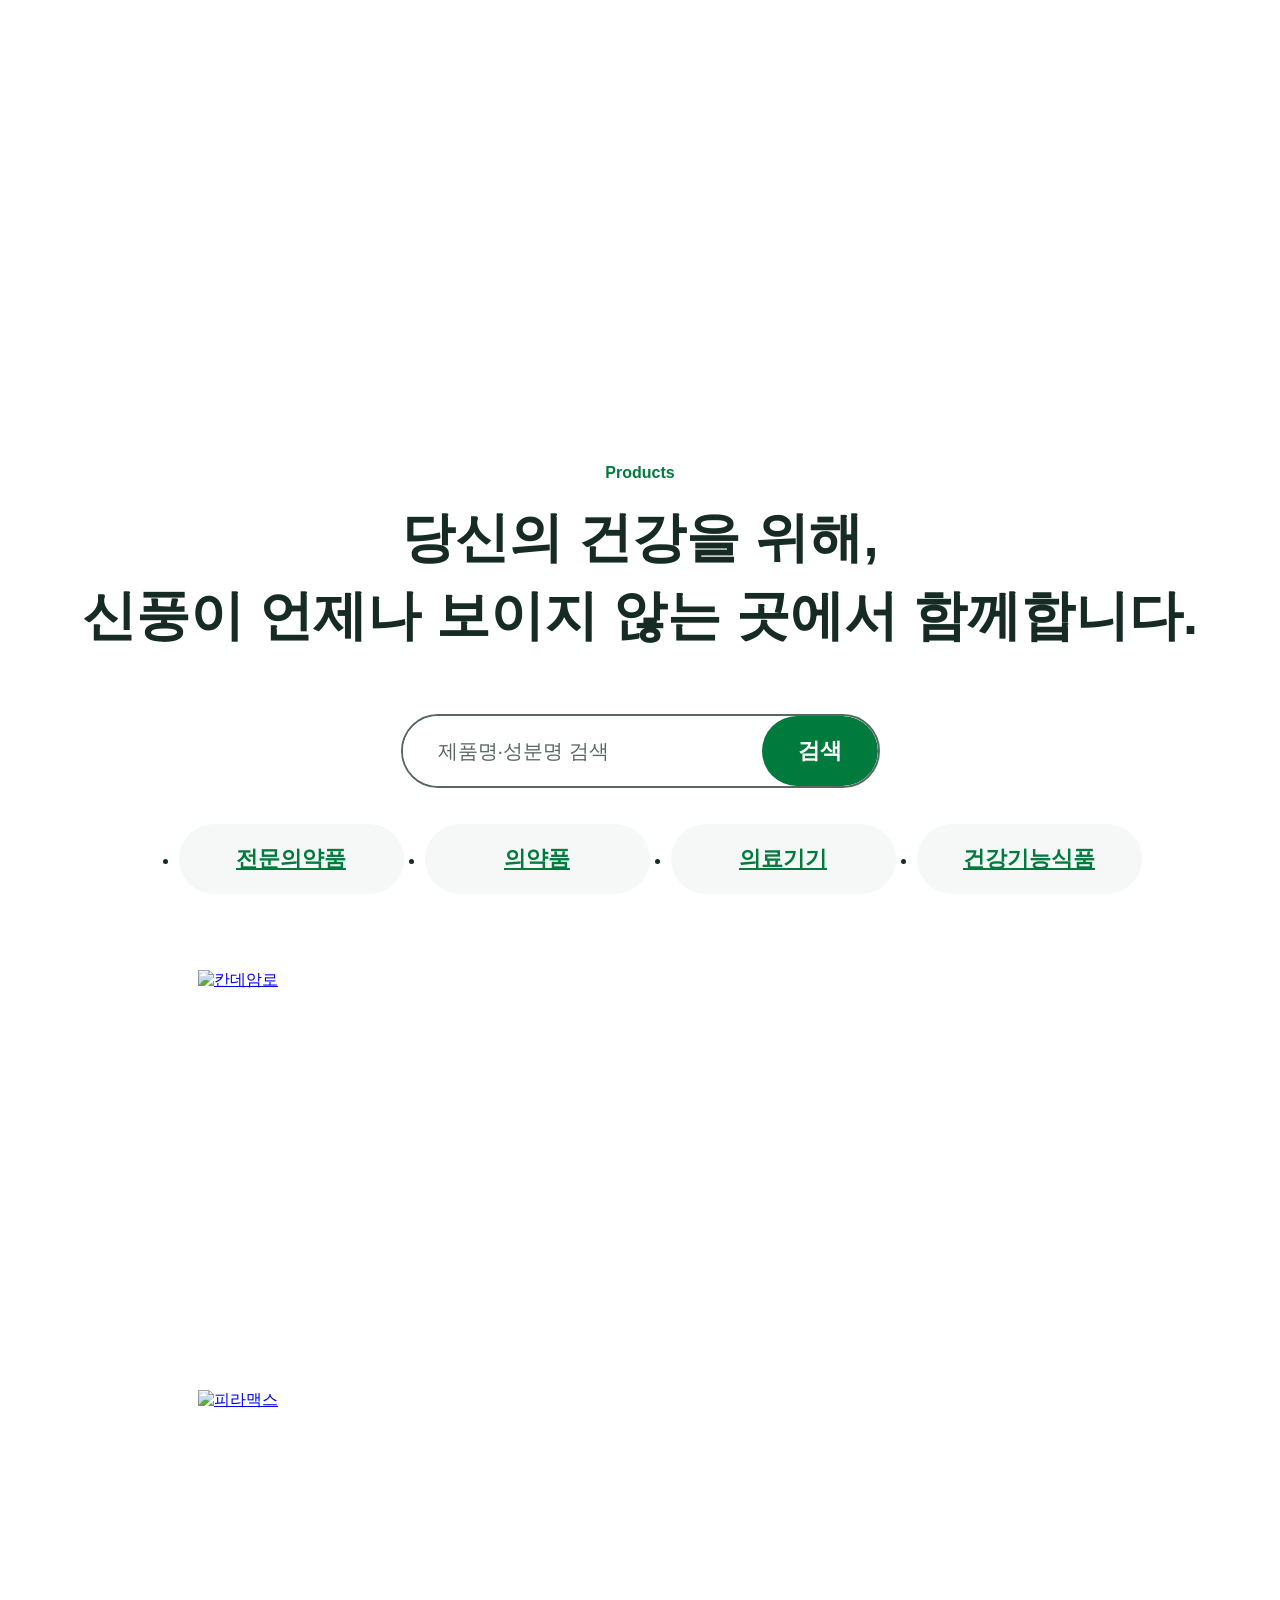
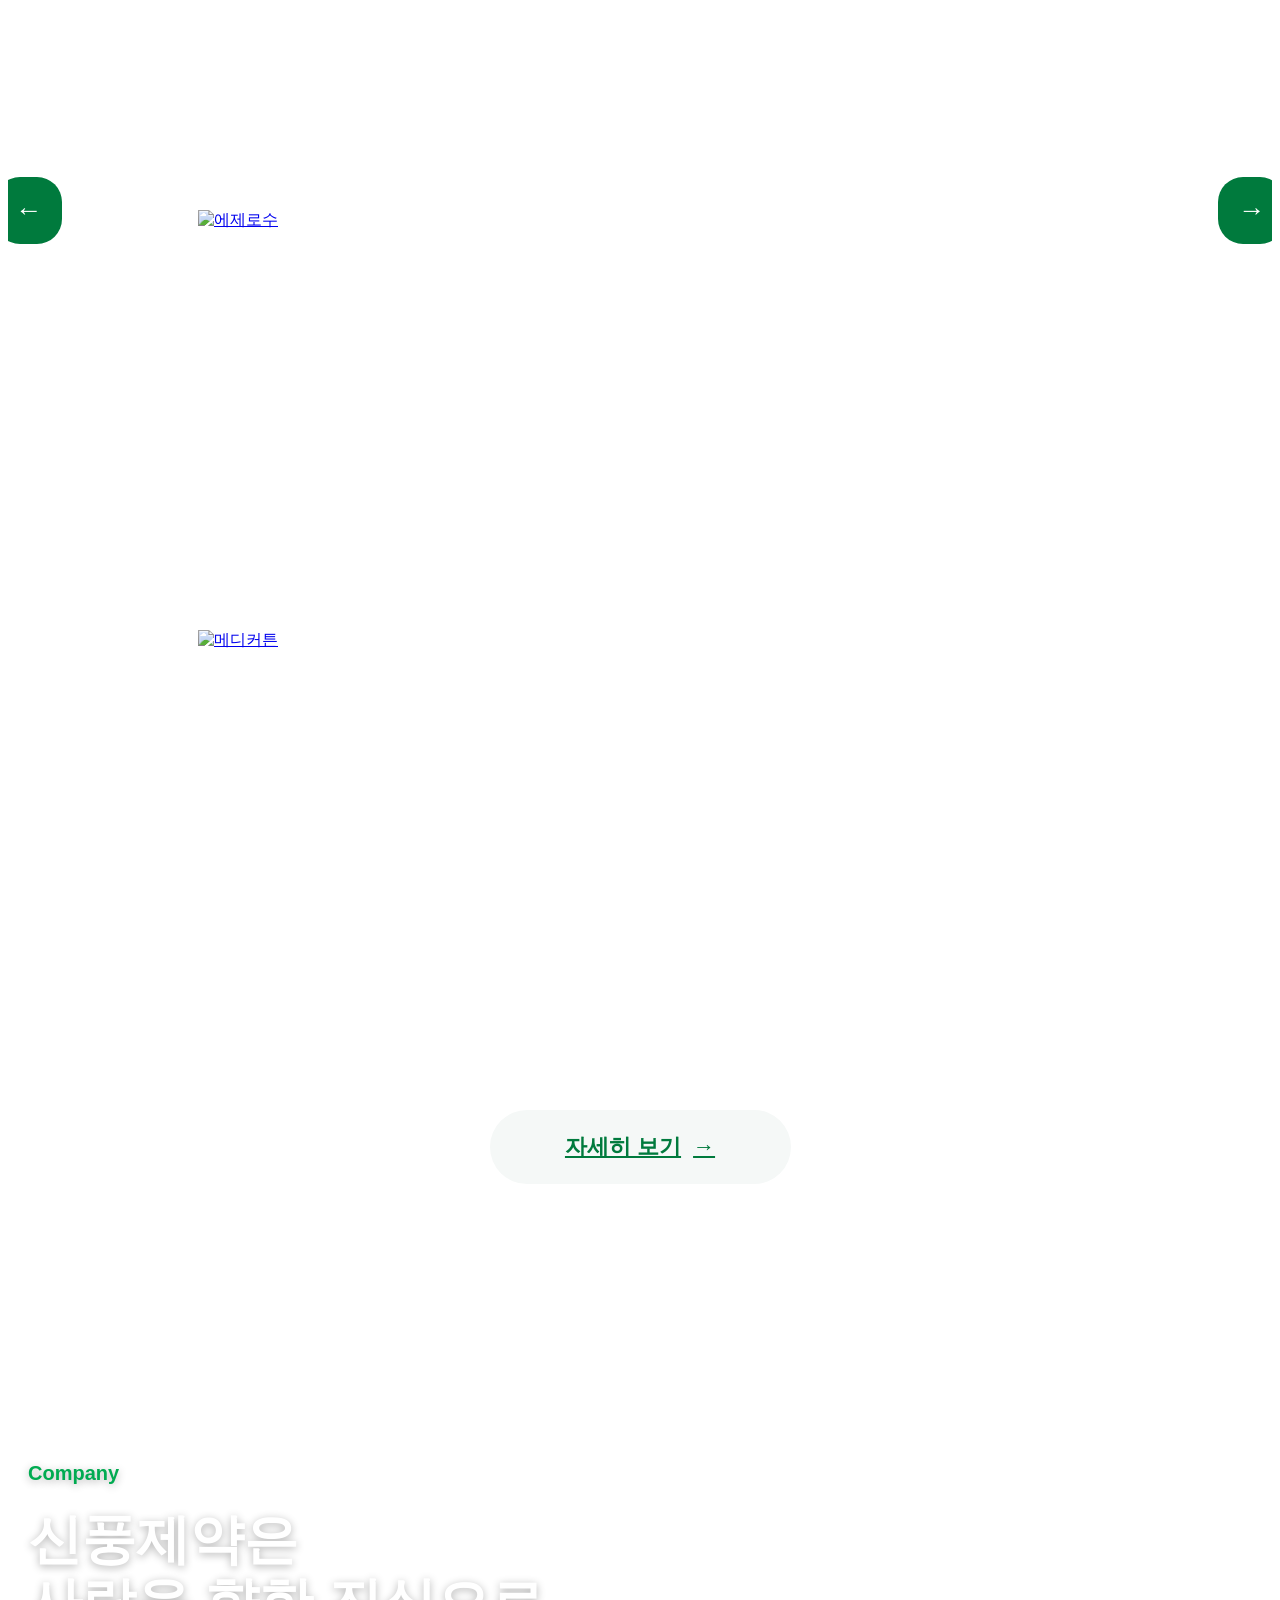
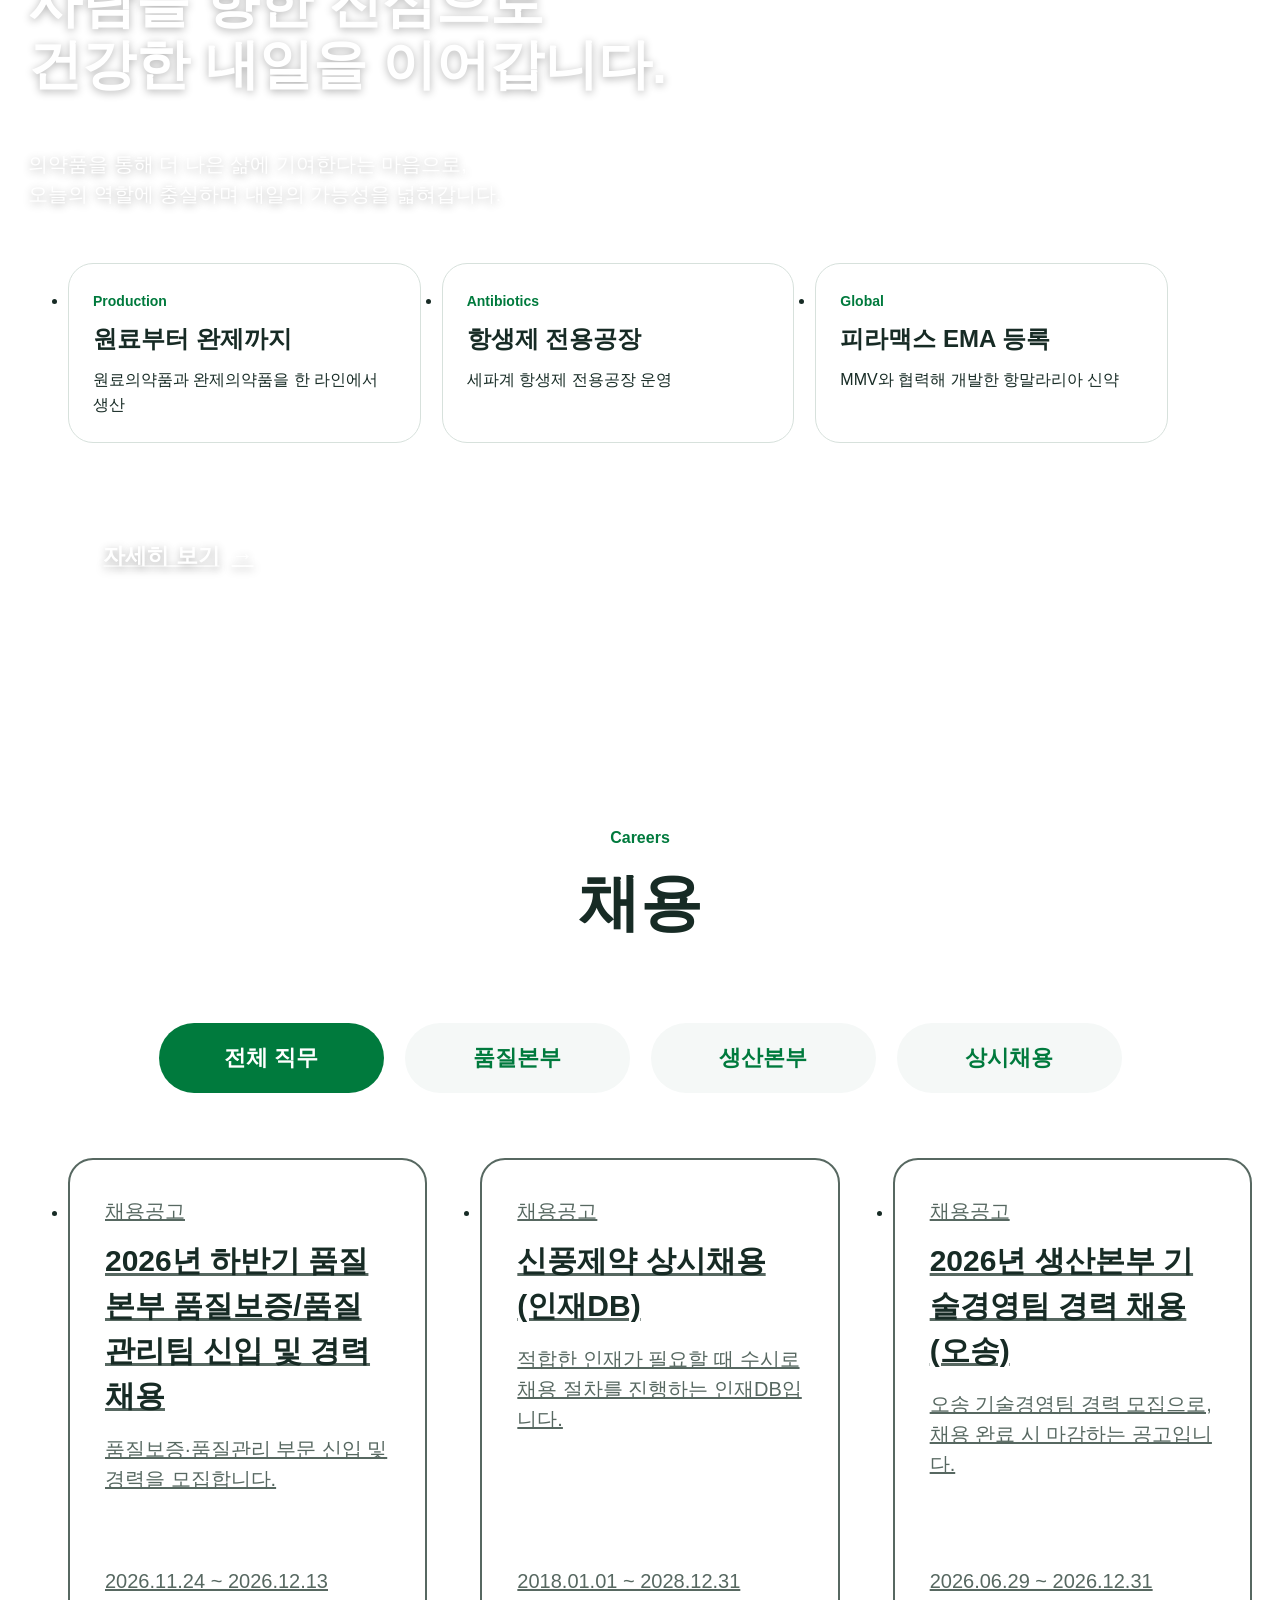
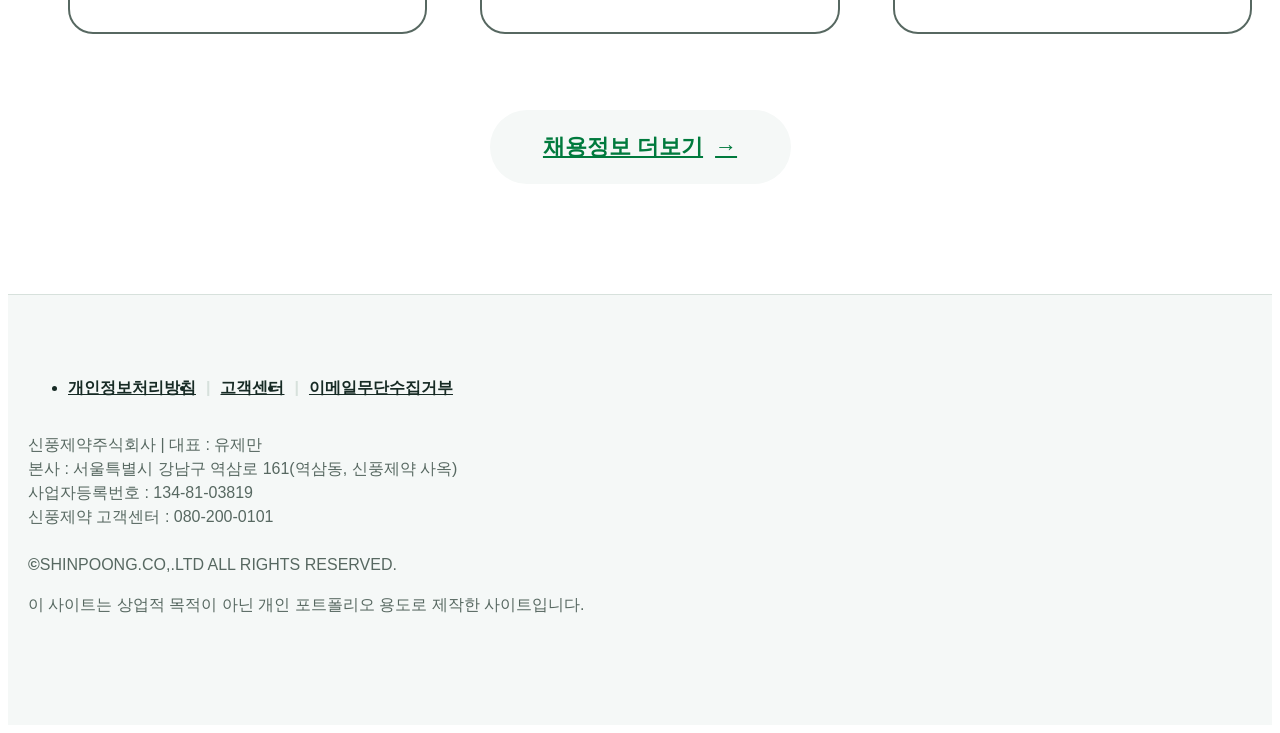
==== commit 492977bf: "공식 자료 기반 뉴스 채용 투자정보 상세 보완" ====
--- a/Shinpoong/index.html
+++ b/Shinpoong/index.html
@@ -175,35 +175,35 @@
                 <h2 class="ntc-title">채용</h2>
                 <div class="ntc-tabs">
                     <button type="button" class="ntc-tab on" data-type="all" aria-pressed="true">전체 직무</button>
-                    <button type="button" class="ntc-tab" data-type="dev" aria-pressed="false">개발본부</button>
+                    <button type="button" class="ntc-tab" data-type="quality" aria-pressed="false">품질본부</button>
                     <button type="button" class="ntc-tab" data-type="prod" aria-pressed="false">생산본부</button>
                     <button type="button" class="ntc-tab" data-type="always" aria-pressed="false">상시채용</button>
                 </div>
                 <ul class="ntc-list">
-                    <li data-type="dev">
-                        <a href="view.html?id=job01" class="ntc-card">
-                            <span class="ntc-label">채용공고</span>
-                            <strong class="ntc-name">2026년 하반기 개발본부<br>사업개발팀 경력 채용</strong>
-                            <p class="ntc-desc">신풍이 추구하는 인재상은 미래를 이끌어갈<br>여러분입니다.</p>
-                            <span class="ntc-date">2026.10.23 ~ 2026.11.08</span>
-                        </a>
-                    </li>
+                    <li data-type="quality">
+                            <a href="view.html?id=job01" class="ntc-card">
+                                <span class="ntc-label">채용공고</span>
+                                <strong class="ntc-name">2026년 하반기 품질본부 품질보증/품질관리팀 신입 및 경력 채용</strong>
+                                <p class="ntc-desc">품질보증·품질관리 부문 신입 및 경력을 모집합니다.</p>
+                                <span class="ntc-date">2026.11.24 ~ 2026.12.13</span>
+                            </a>
+                        </li>
                     <li data-type="always">
-                        <a href="view.html?id=job02" class="ntc-card">
-                            <span class="ntc-label">채용공고</span>
-                            <strong class="ntc-name">신풍제약 상시채용(인재DB)</strong>
-                            <p class="ntc-desc">상시 인재채용 시스템<br>해당 건은 상시 채용으로 시기에 관계없이<br>적합한 대상이 있을 때마다 수시로 채용 절차가<br>이루어지며, 합격자에 한하여 개별 연락 드립니다.</p>
-                            <span class="ntc-date">2018.01.01 ~ 2028.12.31</span>
-                        </a>
-                    </li>
+                            <a href="view.html?id=job02" class="ntc-card">
+                                <span class="ntc-label">채용공고</span>
+                                <strong class="ntc-name">신풍제약 상시채용(인재DB)</strong>
+                                <p class="ntc-desc">적합한 인재가 필요할 때 수시로 채용 절차를 진행하는 인재DB입니다.</p>
+                                <span class="ntc-date">2018.01.01 ~ 2028.12.31</span>
+                            </a>
+                        </li>
                     <li data-type="prod">
-                        <a href="view.html?id=job03" class="ntc-card">
-                            <span class="ntc-label">채용공고</span>
-                            <strong class="ntc-name">2026년 생산본부 기술경영팀<br>경력 채용(오송)</strong>
-                            <p class="ntc-desc">신풍이 추구하는 인재상은 미래를 이끌어갈<br>여러분입니다.</p>
-                            <span class="ntc-date">2018.01.01 ~ 2028.12.31</span>
-                        </a>
-                    </li>
+                            <a href="view.html?id=job03" class="ntc-card">
+                                <span class="ntc-label">채용공고</span>
+                                <strong class="ntc-name">2026년 생산본부 기술경영팀 경력 채용(오송)</strong>
+                                <p class="ntc-desc">오송 기술경영팀 경력 모집으로, 채용 완료 시 마감하는 공고입니다.</p>
+                                <span class="ntc-date">2026.06.29 ~ 2026.12.31</span>
+                            </a>
+                        </li>
                 </ul>
                 <p role="status" class="ntc-empty" hidden>등록된 공고가 없습니다.</p>
                 <a href="recruit.html" class="prd-btn">채용정보 더보기</a>
--- a/Shinpoong/css/main.css
+++ b/Shinpoong/css/main.css
@@ -1875,3 +1875,21 @@
     .sub-intro > img { flex: none; }
 
 }
+
+/* 공식 자료 상세: 기존 제목·본문 크기와 선 색상을 사용해 본문을 읽기 쉽게 구성 */
+.view-article { max-width: 1100px; margin: 0 auto; }
+.article-section { margin-top: 36px; }
+.article-section h3 { margin-bottom: 16px; font-size: 24px; font-weight: 700; color: var(--text-primary); }
+/* 표는 화면 안에서만 가로로 이동하며 문서 전체의 가로 넘침을 방지 */
+.article-table-wrap { max-width: 100%; overflow-x: auto; margin-top: 24px; }
+.article-table { width: 100%; min-width: 475px; border-collapse: collapse; font-size: 16px; line-height: 1.7; text-align: left; }
+.article-table caption { padding-bottom: 16px; color: var(--text-secondary); text-align: left; }
+.article-table th, .article-table td { padding: 16px; border-bottom: 1px solid var(--border-subtle); vertical-align: top; }
+.article-table th { white-space: nowrap; word-break: keep-all; font-weight: 600; color: var(--text-primary); }
+.article-table thead { background: var(--background-subtle); border-top: 2px solid var(--text-primary); }
+.article-table a { color: var(--text-link); }
+/* 공고·보도 사진은 원본 비율을 유지해 글자나 사진이 잘리지 않게 */
+.article-media { max-width: 720px; margin: 36px auto 0; }
+.article-media img { display: block; width: 100%; height: auto; border-radius: 16px; }
+.article-media figcaption, .view-body .view-source { margin-top: 16px; font-size: 14px; line-height: 1.7; color: var(--text-secondary); }
+.view-source { padding-top: 24px; border-top: 1px solid var(--border-subtle); }
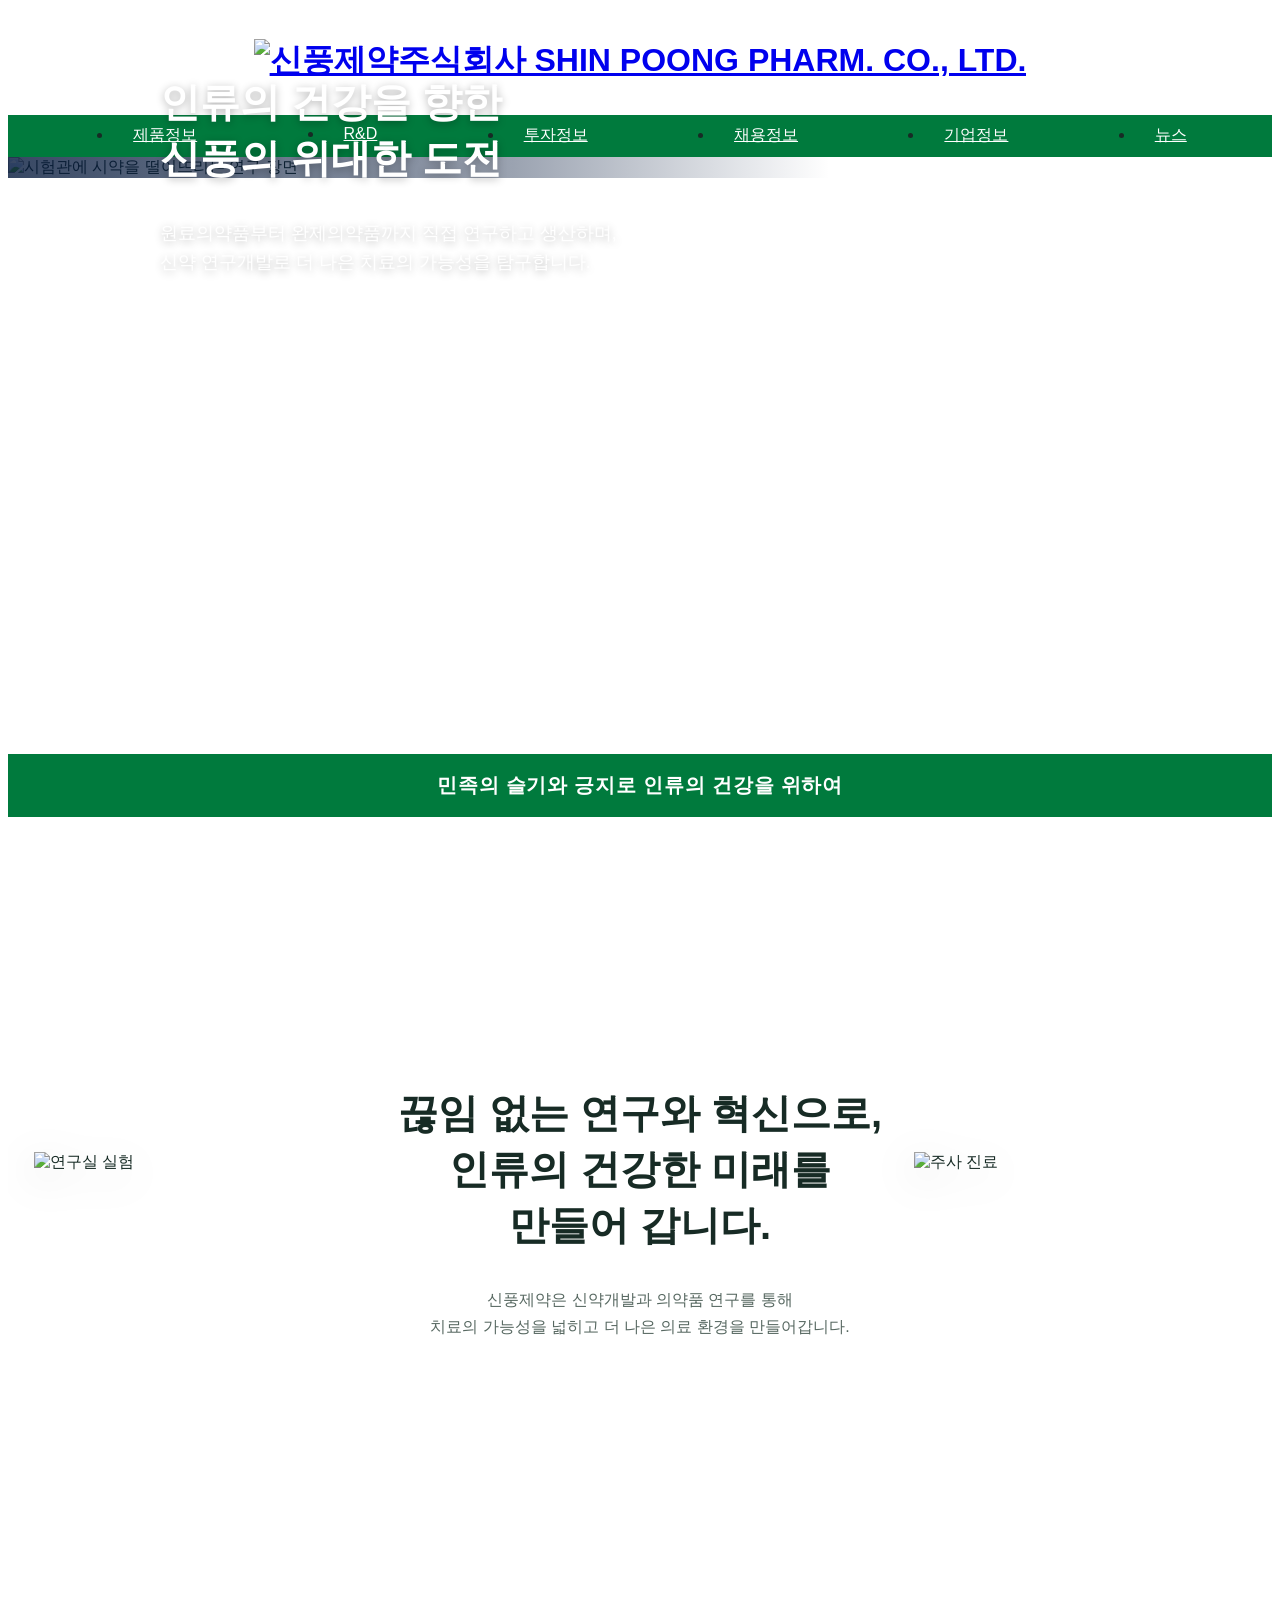
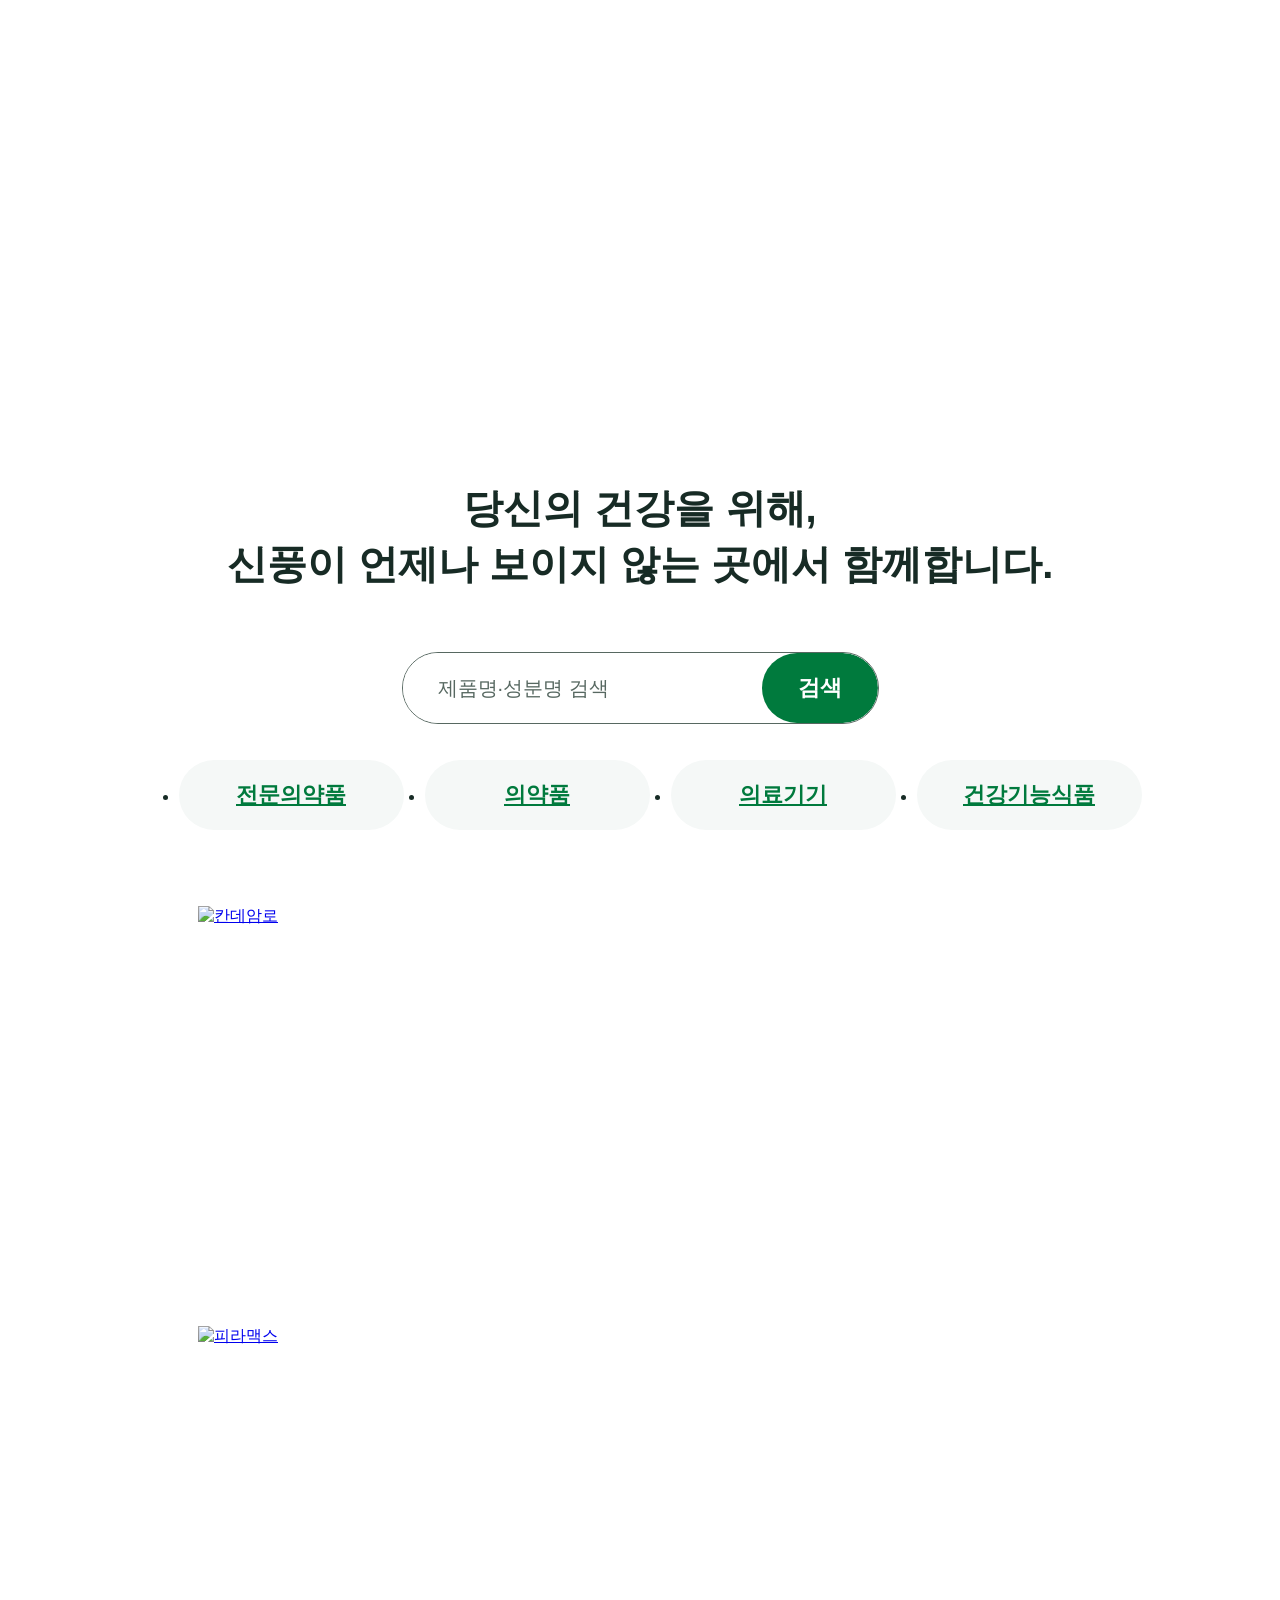
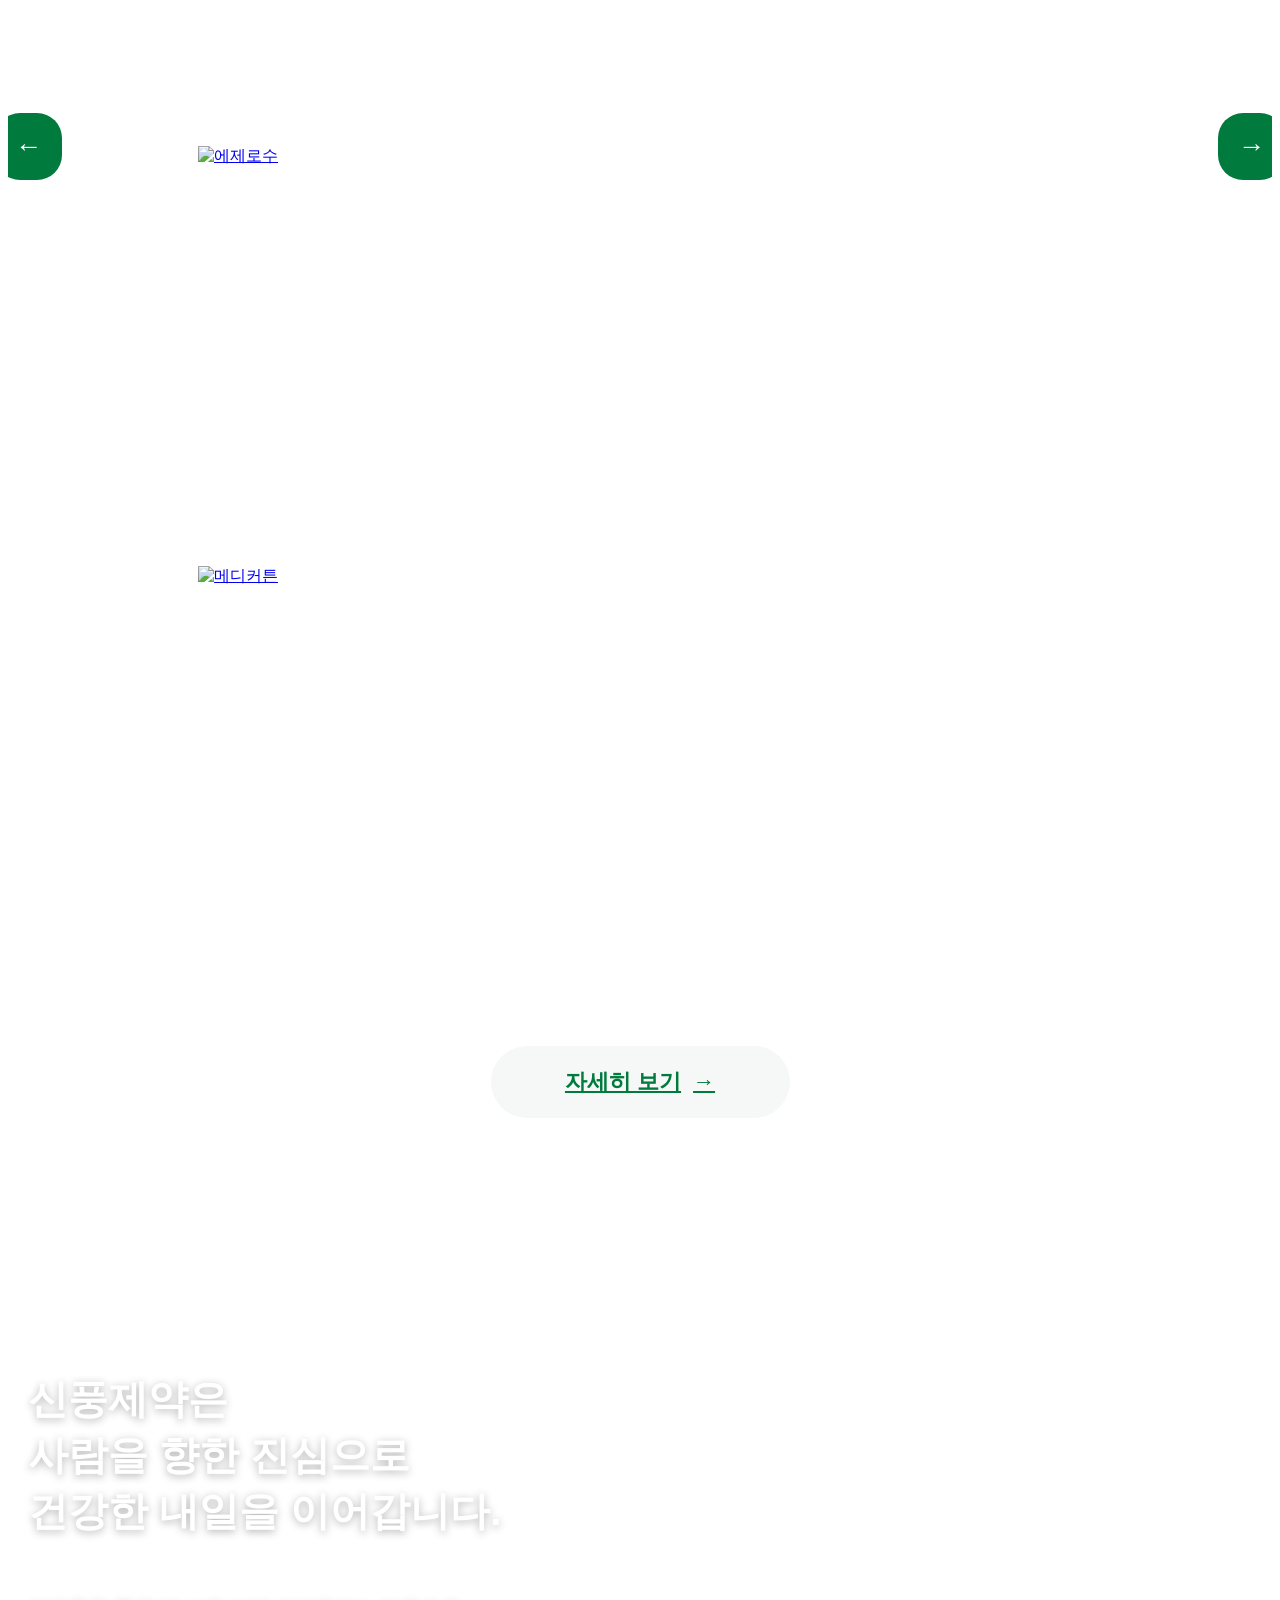
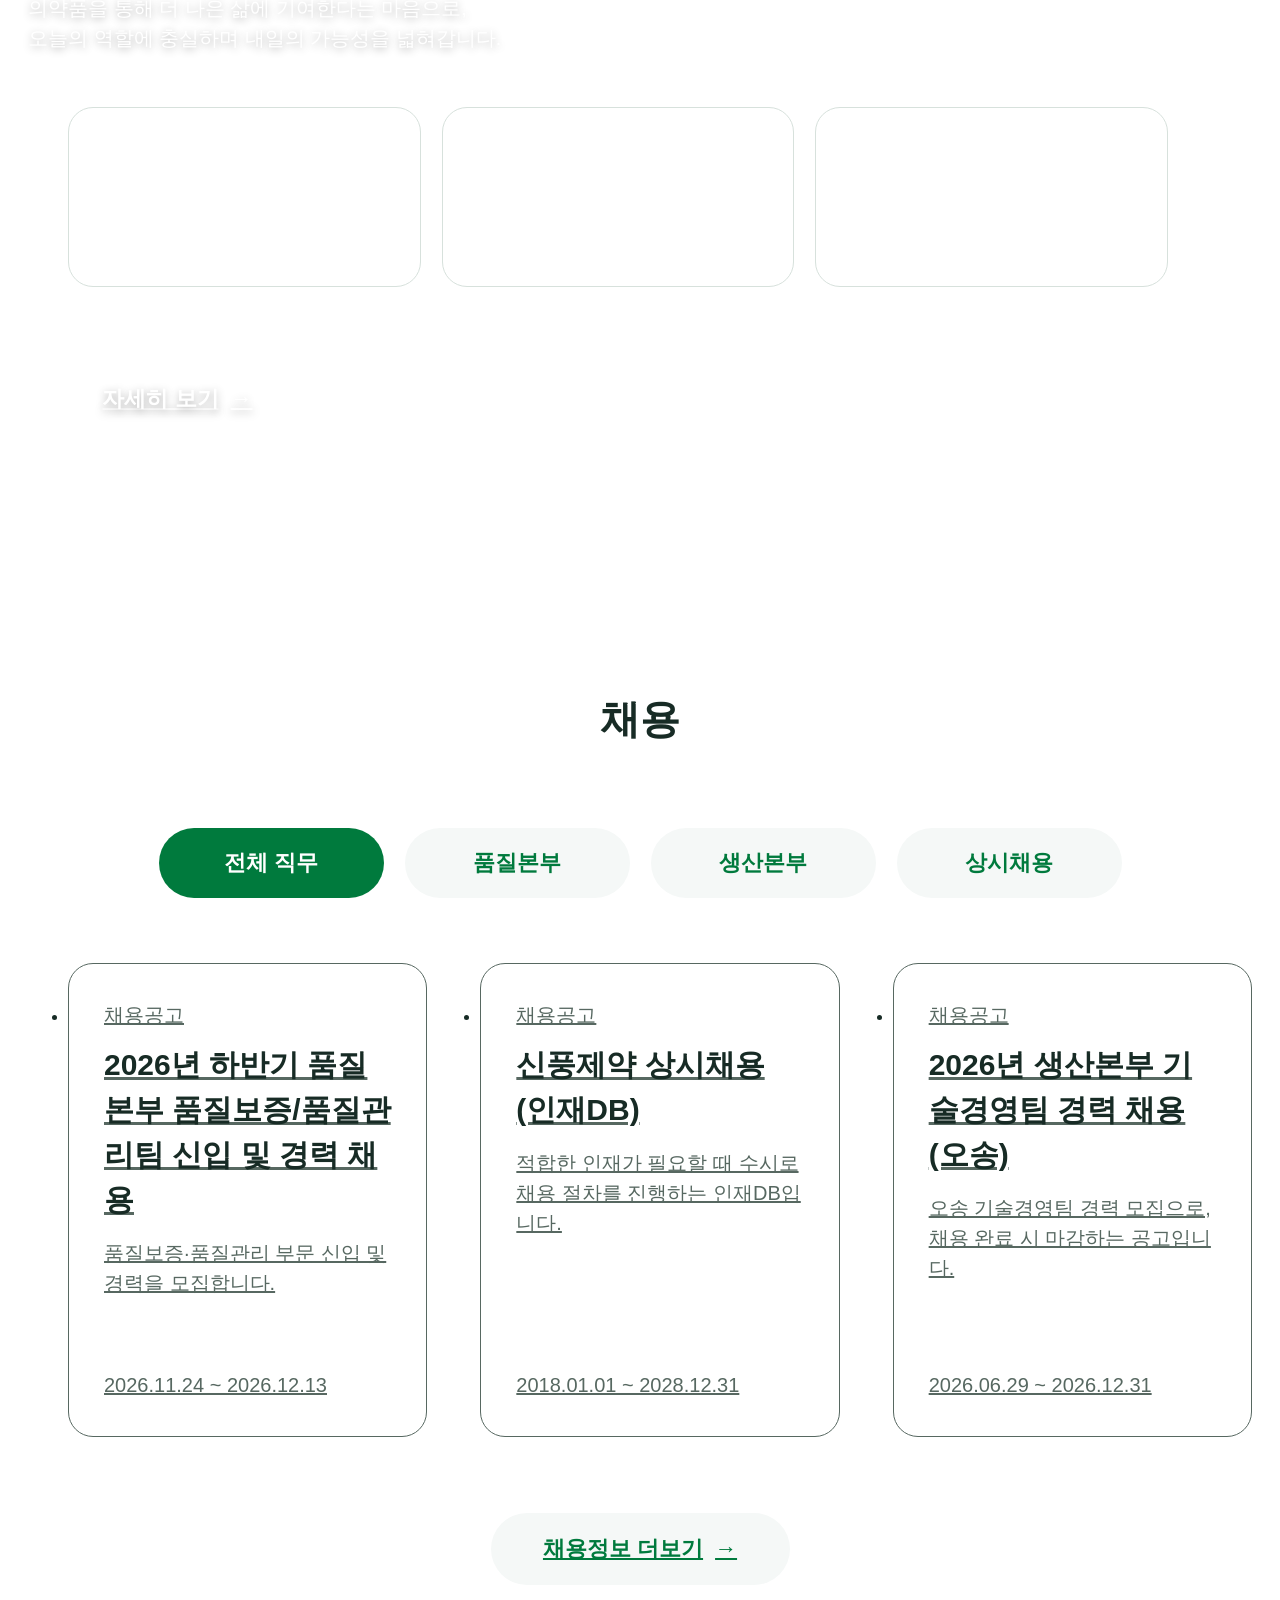
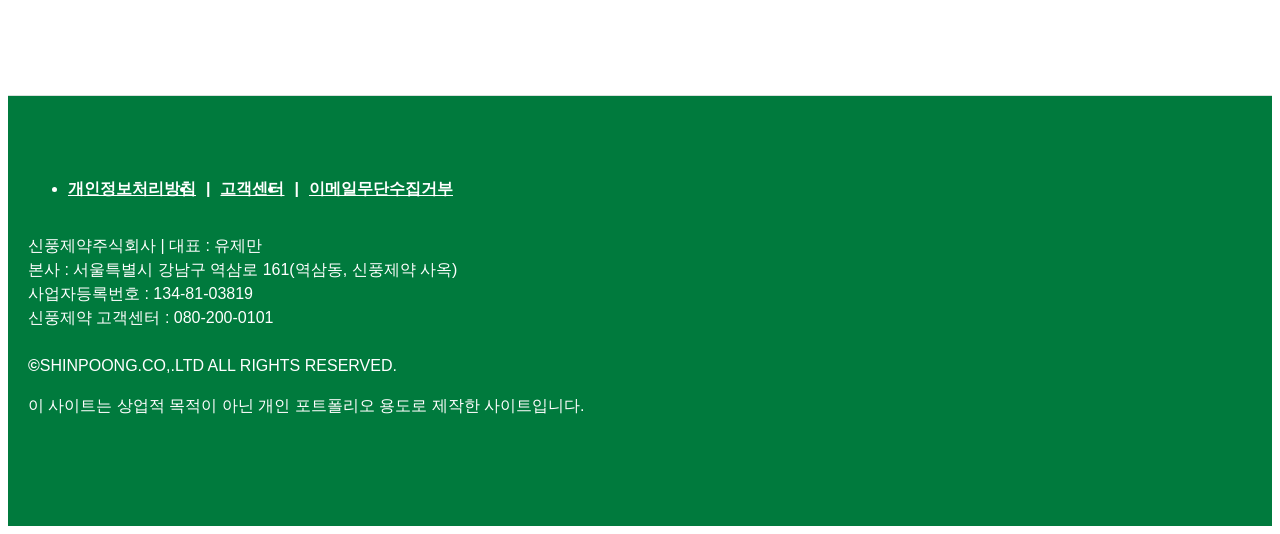
==== commit 34b1f0af: "선생님 피드백 반영: 공통 스타일과 제품 R&D 기업정보 정리" ====
--- a/Shinpoong/index.html
+++ b/Shinpoong/index.html
@@ -7,7 +7,7 @@
     <link rel="stylesheet" href="../css/default.css">
     <link rel="stylesheet" href="../npm/swiper/swiper-bundle.min.css">
     <link rel="stylesheet" href="../font/css/pretendardvariable.css">
-    <link rel="stylesheet" href="css/main.css">
+    <link rel="stylesheet" href="css/main.css?v=20261127">
     <script src="../npm/swiper/swiper-bundle.min.js"></script>
 </head>
 <body>
@@ -74,18 +74,9 @@
                     <img src="img/rnd-left3.png" alt="시럽 의약품">
                 </div>
                 <div class="rnd-txt">
-                    <p class="rnd-label">Research &amp; Development</p>
                     <h2>끊임 없는 연구와 혁신으로,<br>인류의 건강한 미래를 만들어 갑니다.</h2>
                     <p class="rnd-desc">신풍제약은 신약개발과 의약품 연구를 통해<br>치료의 가능성을 넓히고 더 나은 의료 환경을 만들어갑니다.</p>
                     <!-- 보고서: 어떤 분야를 연구하는지 보여주기 (R&D 파이프라인 분류) -->
-                    <ul class="rnd-field">
-                        <li>심혈관계</li>
-                        <li>근골격계</li>
-                        <li>감염성 질환</li>
-                        <li>의료기기</li>
-                        <li>플랫폼기술</li>
-                    </ul>
-                    <p class="rnd-point">항말라리아 신약 <b>피라맥스</b> · 허혈성 뇌졸중 치료제 <b>Otaplimastat</b> 임상3상</p>
                     <a href="rnd.html" class="rnd-btn">더보기</a>
                 </div>
                 <div class="rnd-stack right">
@@ -98,7 +89,6 @@
             <!-- 제품 슬라이더: 사진에 마우스를 올리면 어둡게 덮이고 제품 이름이 나옴 -->
             <section class="prd-sec">
                 <div class="inner">
-                <p class="rnd-label">Products</p>
                 <h2 class="prd-title">당신의 건강을 위해,<br>신풍이 언제나 보이지 않는 곳에서 함께합니다.</h2>
                 <!-- 보고서: 제품군을 바로 고르거나 검색해서 제품정보로 이동 -->
                 <div class="prd-filter main-filter">
@@ -155,7 +145,6 @@
             <!-- 회사 소개: 공장 사진 배경 위에 흰 글자 -->
             <section class="cmp-sec">
                 <div class="inner cmp-txt">
-                    <p class="rnd-label">Company</p>
                     <h2>신풍제약은<br>사람을 향한 진심으로<br>건강한 내일을 이어갑니다.</h2>
                     <p>의약품을 통해 더 나은 삶에 기여한다는 마음으로,<br>오늘의 역할에 충실하며 내일의 가능성을 넓혀갑니다.</p>
                     <!-- 보고서: 경영이념 다음에 사업·생산 역량 -->
@@ -171,7 +160,6 @@
                  직무를 누르면 그 직무의 공고만 보임 -->
             <section class="ntc-sec">
                 <div class="inner">
-                <p class="rnd-label">Careers</p>
                 <h2 class="ntc-title">채용</h2>
                 <div class="ntc-tabs">
                     <button type="button" class="ntc-tab on" data-type="all" aria-pressed="true">전체 직무</button>
--- a/Shinpoong/css/main.css
+++ b/Shinpoong/css/main.css
@@ -81,7 +81,7 @@
 .gnb a {
     display: block;
     padding: 10px 20px;
-    border-bottom: 2px solid transparent;
+    border-bottom: 1px solid transparent;
     color: var(--text-inverse);
     font-size: 16px;
     transition: border-color 0.3s;
@@ -285,7 +285,7 @@
     height: 70px;
     margin-top: 60px;
     padding: 0 36px;
-    border: 2px solid transparent;
+    border: 1px solid transparent;
     border-radius: 92px;
     background-color: var(--background-subtle);
     color: var(--text-link);
@@ -375,7 +375,7 @@
 .prd-card.thumb {
     aspect-ratio: 282 / 173;
     /* 사진 상자에만 연한 초록 테두리 (선생님 피드백: --accent-emphasis #007a3d를 rgba 투명도 0.2로) */
-    border: 2px solid rgba(0, 122, 61, 0.2);
+    border: 1px solid rgba(0, 122, 61, 0.2);
 }
 /* 마우스를 올리면 검은 막(70%)과 흰 제품 이름이 나타남 */
 .prd-card::after {
@@ -454,7 +454,7 @@
     font-size: 20px;
     line-height: 1.5;
 }
-/* 사업·생산 역량은 기존 흰 카드 규칙으로 사진과 분리하여 읽기 쉽게 */
+/* 선생님 피드백: 사진 위 역량 카드는 흰색 30% 배경과 1px 테두리 */
 .cmp-cap {
     display: flex;
     gap: 21px;
@@ -466,15 +466,15 @@
     padding: 24px;
     border: 1px solid var(--border-subtle);
     border-radius: 25px;
-    background-color: var(--surface-default);
-    color: var(--text-primary);
+    background-color: rgb(255 255 255 / 30%);
+    color: var(--text-inverse);
     text-shadow: none;
     font-size: 16px;
     line-height: 1.6;
 }
 .cmp-cap span {
     display: block;
-    color: var(--text-link);
+    color: var(--text-inverse);
     font-size: 14px;
     font-weight: 600;
 }
@@ -546,13 +546,13 @@
 .ntc-list li[hidden] {
     display: none;
 }
-/* 카드: 회색 테두리 2px, 날짜는 카드 맨 아래에 붙임 */
+/* 카드: 회색 테두리 1px, 날짜는 카드 맨 아래에 붙임 */
 .ntc-card {
     display: flex;
     flex-direction: column;
     height: 400px;
     padding: 36px 35px;
-    border: 2px solid var(--border-input);
+    border: 1px solid var(--border-input);
     border-radius: 25px;
     color: var(--text-secondary);
     font-size: 20px;
@@ -581,12 +581,12 @@
     font-size: 20px;
 }
 
-/* 푸터 (피그마: 높이 325px, 연한 배경) - 글자 위치는 .inner로 맞춤 */
+/* 선생님 피드백: 주 메뉴와 같은 초록 배경, 흰색 텍스트 */
 footer {
     min-height: 325px;
     padding: 65px 20px 40px;
     border-top: 1px solid var(--border-subtle); /* 위 섹션과 배경색이 같아서 경계선 (선생님 피드백) */
-    background-color: var(--background-subtle);
+    background-color: var(--accent-emphasis);
     font-size: 16px;
     line-height: 1.5;
 }
@@ -594,7 +594,7 @@
     display: flex;
 }
 .ft-links a {
-    color: var(--text-primary);
+    color: var(--text-inverse);
     font-weight: 600;
 }
 /* 개인정보처리방침만 더 굵게 */
@@ -605,23 +605,23 @@
 .ft-links li + li::before {
     content: "|";
     margin: 0 10px;
-    color: var(--border-subtle);
+    color: var(--text-inverse);
     font-weight: 700;
 }
 .ft-info {
     margin-top: 33px;
-    color: var(--text-secondary);
+    color: var(--text-inverse);
     font-style: normal;
     font-weight: 500;
 }
 .ft-copy {
     margin-top: 24px;
-    color: var(--text-secondary);
+    color: var(--text-inverse);
 }
 /* 포트폴리오 안내 문구 (선생님 체크리스트) */
 .ft-notice {
     margin-top: 8px;
-    color: var(--text-secondary);
+    color: var(--text-inverse);
 }
 
 /* ============================================================
@@ -893,7 +893,7 @@
     width: 475px;
     max-width: 100%;
     height: 70px;
-    border: 2px solid var(--border-input);
+    border: 1px solid var(--border-input);
     border-radius: 92px;
     overflow: hidden;
 }
@@ -946,7 +946,7 @@
 
 /* 연혁: 왼쪽 연도, 오른쪽 내용 */
 .hist-list {
-    border-top: 2px solid var(--border-input);
+    border-top: 1px solid var(--border-input);
     text-align: left;
 }
 .hist-list > li {
@@ -1020,7 +1020,7 @@
     display: flex;
     margin-left: 475px;
     padding-bottom: 20px;
-    border-bottom: 2px solid var(--border-input);
+    border-bottom: 1px solid var(--border-input);
 }
 .pipe-head li {
     flex: 1;
@@ -1110,7 +1110,7 @@
     flex: 1;
     min-width: 0;
     aspect-ratio: 282 / 173;
-    border: 2px solid rgba(0, 122, 61, 0.2);
+    border: 1px solid rgba(0, 122, 61, 0.2);
     border-radius: 25px;
     overflow: hidden;
 }
@@ -1140,7 +1140,7 @@
 /* 정보 표: 위 굵은 선 + 줄마다 연한 선, 왼쪽 항목 이름 225px(탭 너비) */
 .info-table {
     margin-top: 60px;
-    border-top: 2px solid var(--text-primary);
+    border-top: 1px solid var(--text-primary);
     text-align: left;
 }
 .info-table div {
@@ -1166,7 +1166,7 @@
 }
 .view-head {
     padding-bottom: 36px;
-    border-bottom: 2px solid var(--text-primary);
+    border-bottom: 1px solid var(--text-primary);
 }
 .view-date {
     margin-top: 16px;
@@ -1886,10 +1886,80 @@
 .article-table caption { padding-bottom: 16px; color: var(--text-secondary); text-align: left; }
 .article-table th, .article-table td { padding: 16px; border-bottom: 1px solid var(--border-subtle); vertical-align: top; }
 .article-table th { white-space: nowrap; word-break: keep-all; font-weight: 600; color: var(--text-primary); }
-.article-table thead { background: var(--background-subtle); border-top: 2px solid var(--text-primary); }
+.article-table thead { background: var(--background-subtle); border-top: 1px solid var(--text-primary); }
 .article-table a { color: var(--text-link); }
 /* 공고·보도 사진은 원본 비율을 유지해 글자나 사진이 잘리지 않게 */
 .article-media { max-width: 720px; margin: 36px auto 0; }
 .article-media img { display: block; width: 100%; height: auto; border-radius: 16px; }
 .article-media figcaption, .view-body .view-source { margin-top: 16px; font-size: 14px; line-height: 1.7; color: var(--text-secondary); }
 .view-source { padding-top: 24px; border-top: 1px solid var(--border-subtle); }
+
+/* 2026-11-27 선생님 피드백. 주요 제목은 PC·모바일 모두 40px로 통일한다. */
+:root { --font-title: 40px; }
+.hero-txt h2, .rnd-txt h2, .prd-title, .cmp-txt h2, .ntc-title,
+.sub-visual h2, .sub-title, .sub-intro-txt h3, .view-title {
+    font-size: var(--font-title);
+    line-height: 1.4;
+    overflow-wrap: anywhere;
+    word-break: keep-all;
+}
+footer { color: var(--text-inverse); }
+.rnd-txt h2 { margin-top: 0; }
+/* 각 스토리에 연구 이미지 또는 해당 제품 사진을 배치한다. */
+.rnd-story .ntc-list { display: grid; grid-template-columns: repeat(3, minmax(0, 1fr)); gap: 24px; }
+.rnd-story .ntc-list li { width: auto; min-width: 0; }
+.rnd-story .ntc-card { height: 100%; padding: 24px; }
+.story-image { display: block; width: 100%; aspect-ratio: 16 / 9; object-fit: cover; border-radius: 16px; }
+.story-image.product-image { object-fit: contain; background-color: var(--surface-default); }
+.rnd-story .ntc-name { margin-top: 24px; }
+.rnd-story .ntc-date { padding-top: 24px; }
+/* 막대 폭은 기존 임상 단계를 유지하고, 처음 보일 때만 차오르게 한다. */
+.pipe-motion .pipe-bar { transform: scaleX(0); transform-origin: left; transition: transform 0.8s ease; }
+.pipe-motion .is-visible .pipe-bar { transform: scaleX(1); }
+@media (prefers-reduced-motion: reduce) {
+    .pipe-motion .pipe-bar { transform: none; transition: none; }
+}
+/* 문의 레퍼런스의 풀 배경·중앙 정렬·외곽선 버튼 구성을 브랜드 색으로 적용. */
+.partner-cta { position: relative; isolation: isolate; background: var(--accent-emphasis) url('../img/hero-lab.png') center / cover; }
+.partner-cta::before { content: ''; position: absolute; inset: 0; z-index: -1; background: var(--neutral-900); opacity: 0.8; }
+.partner-cta .sub-title, .partner-cta .sub-desc { color: var(--text-inverse); }
+.partner-cta .cmp-btn { display: inline-flex; align-items: center; justify-content: center; gap: 24px; width: auto; min-width: 225px; padding-inline: 24px; margin-top: 36px; }
+/* 회사소개/연혁으로 구성을 줄이고 시대별 이미지와 연도별 기록을 나란히 배치. */
+.company-nav { display: flex; justify-content: center; gap: 36px; padding: 24px 20px; border-bottom: 1px solid var(--border-subtle); }
+.company-nav a { color: var(--text-link); font-weight: 600; }
+.company-nav a:hover { text-decoration: underline; }
+#about, #history, .history-era { scroll-margin-top: 120px; }
+.history-nav { display: grid; grid-template-columns: repeat(3, minmax(0, 1fr)); gap: 24px; margin-top: 60px; text-align: left; }
+.history-nav a { padding: 24px; border-top: 1px solid var(--accent-emphasis); color: var(--text-link); font-size: 24px; font-weight: 700; }
+.history-nav span { display: block; margin-top: 12px; color: var(--text-secondary); font-size: 16px; font-weight: 500; }
+.history-nav a:hover { background: var(--surface-default); }
+.history-era { display: grid; grid-template-columns: 1fr 1fr; gap: 65px; padding-top: 81px; text-align: left; }
+.history-range { color: var(--text-link); font-size: 40px; font-weight: 700; }
+.history-summary h3 { margin-top: 16px; font-size: 24px; font-weight: 700; }
+.history-summary img { display: block; width: 100%; aspect-ratio: 513 / 300; margin-top: 32px; object-fit: cover; border-radius: 25px; }
+.history-summary .product-image { object-fit: contain; background: var(--surface-default); }
+.history-events { border-top: 1px solid var(--border-input); }
+.history-events li { display: flex; gap: 24px; padding: 32px 0; border-bottom: 1px solid var(--border-subtle); }
+.history-events time { display: flex; gap: 12px; align-items: baseline; flex-shrink: 0; color: var(--text-link); }
+.history-events strong { font-size: 24px; font-weight: 700; }
+.history-events p { color: var(--text-secondary); line-height: 1.7; }
+@media (max-width: 1024px) {
+    .rnd-story .ntc-list { grid-template-columns: repeat(2, minmax(0, 1fr)); }
+    .history-era { gap: 32px; }
+    .history-events li { flex-direction: column; gap: 12px; }
+}
+@media (max-width: 640px) {
+    .rnd-story .ntc-list { grid-template-columns: minmax(0, 1fr); }
+    .history-nav { grid-template-columns: minmax(0, 1fr); gap: 12px; margin-top: 32px; }
+    .history-nav a { padding: 16px; }
+    .history-era { grid-template-columns: minmax(0, 1fr); padding-top: 60px; }
+    .history-summary img { border-radius: 16px; }
+    .history-events li { flex-direction: row; gap: 24px; }
+}
+
+/* 40px 제목이 양옆 연구 사진과 겹치지 않게 가운데 폭을 확보한다. */
+@media (min-width: 1025px) {
+    .rnd-txt { width: 40vw; }
+}
+
+.rnd-txt h2 { text-wrap: balance; }
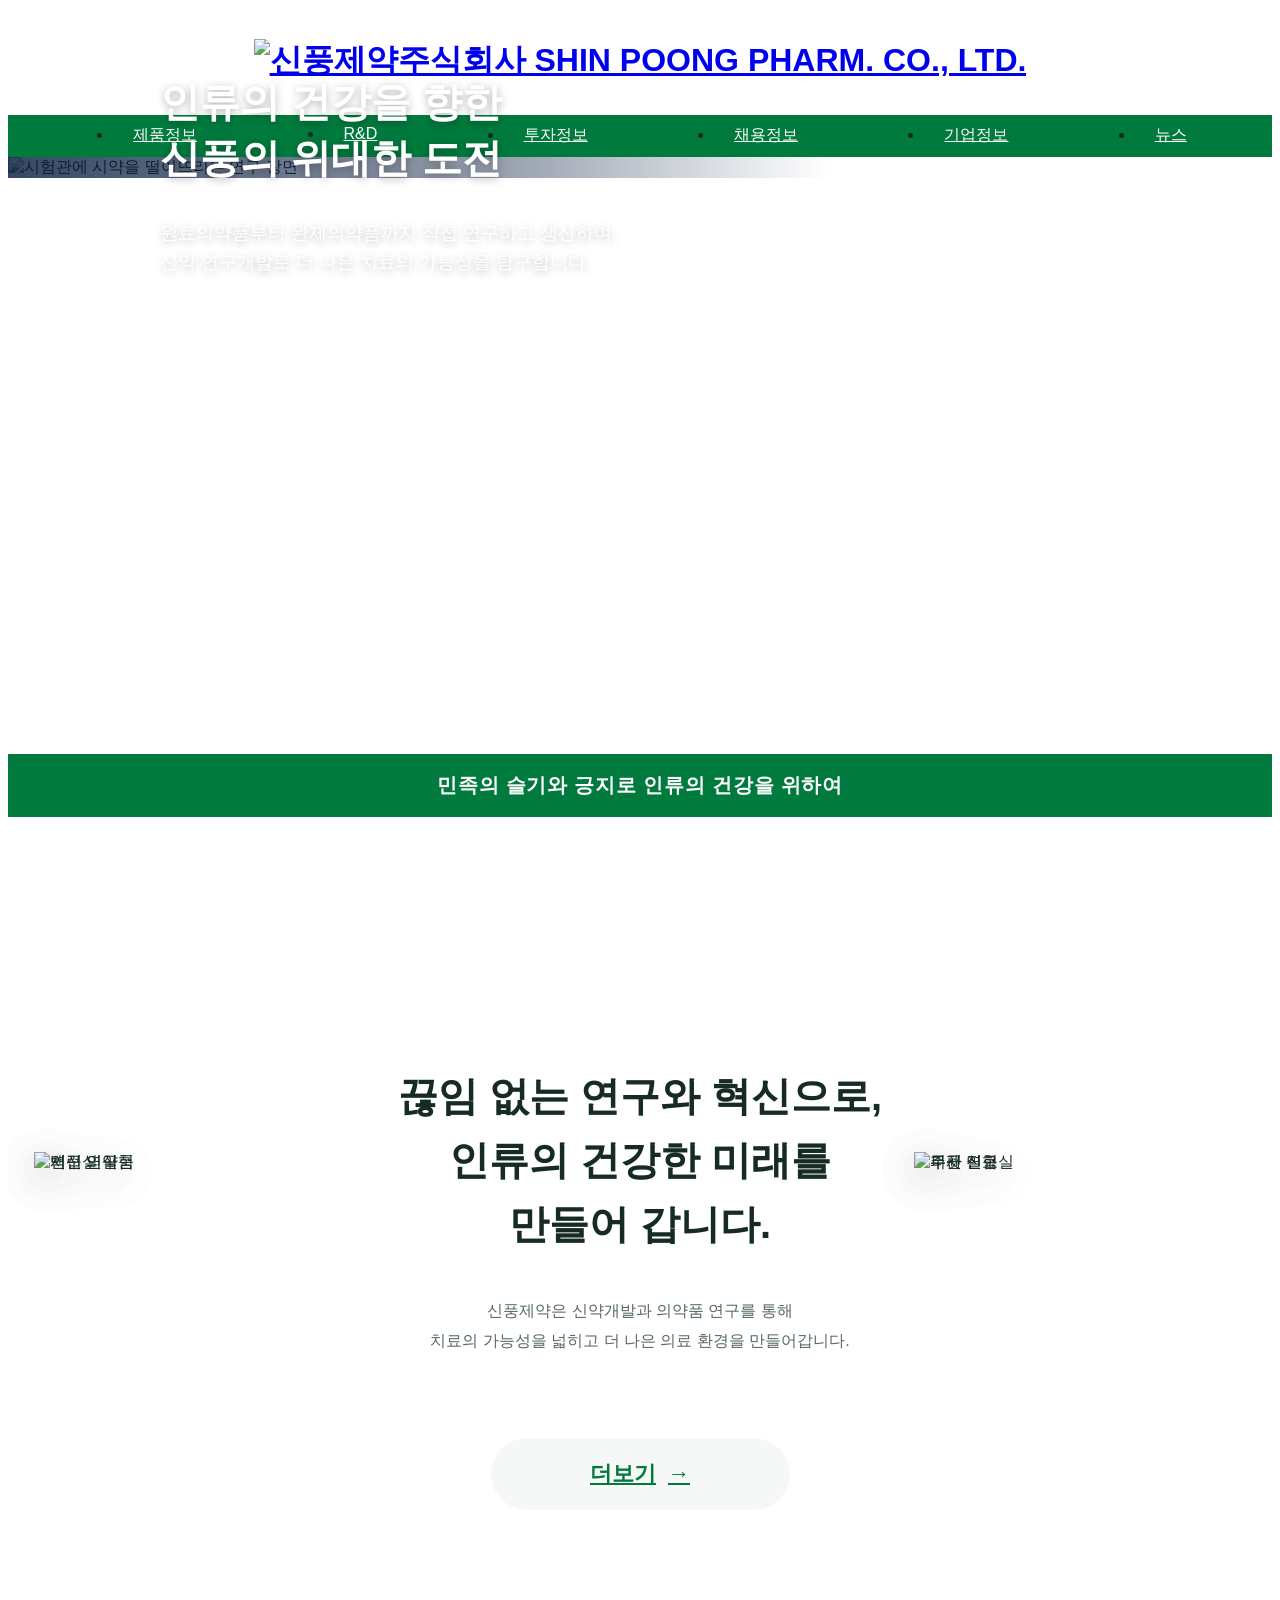
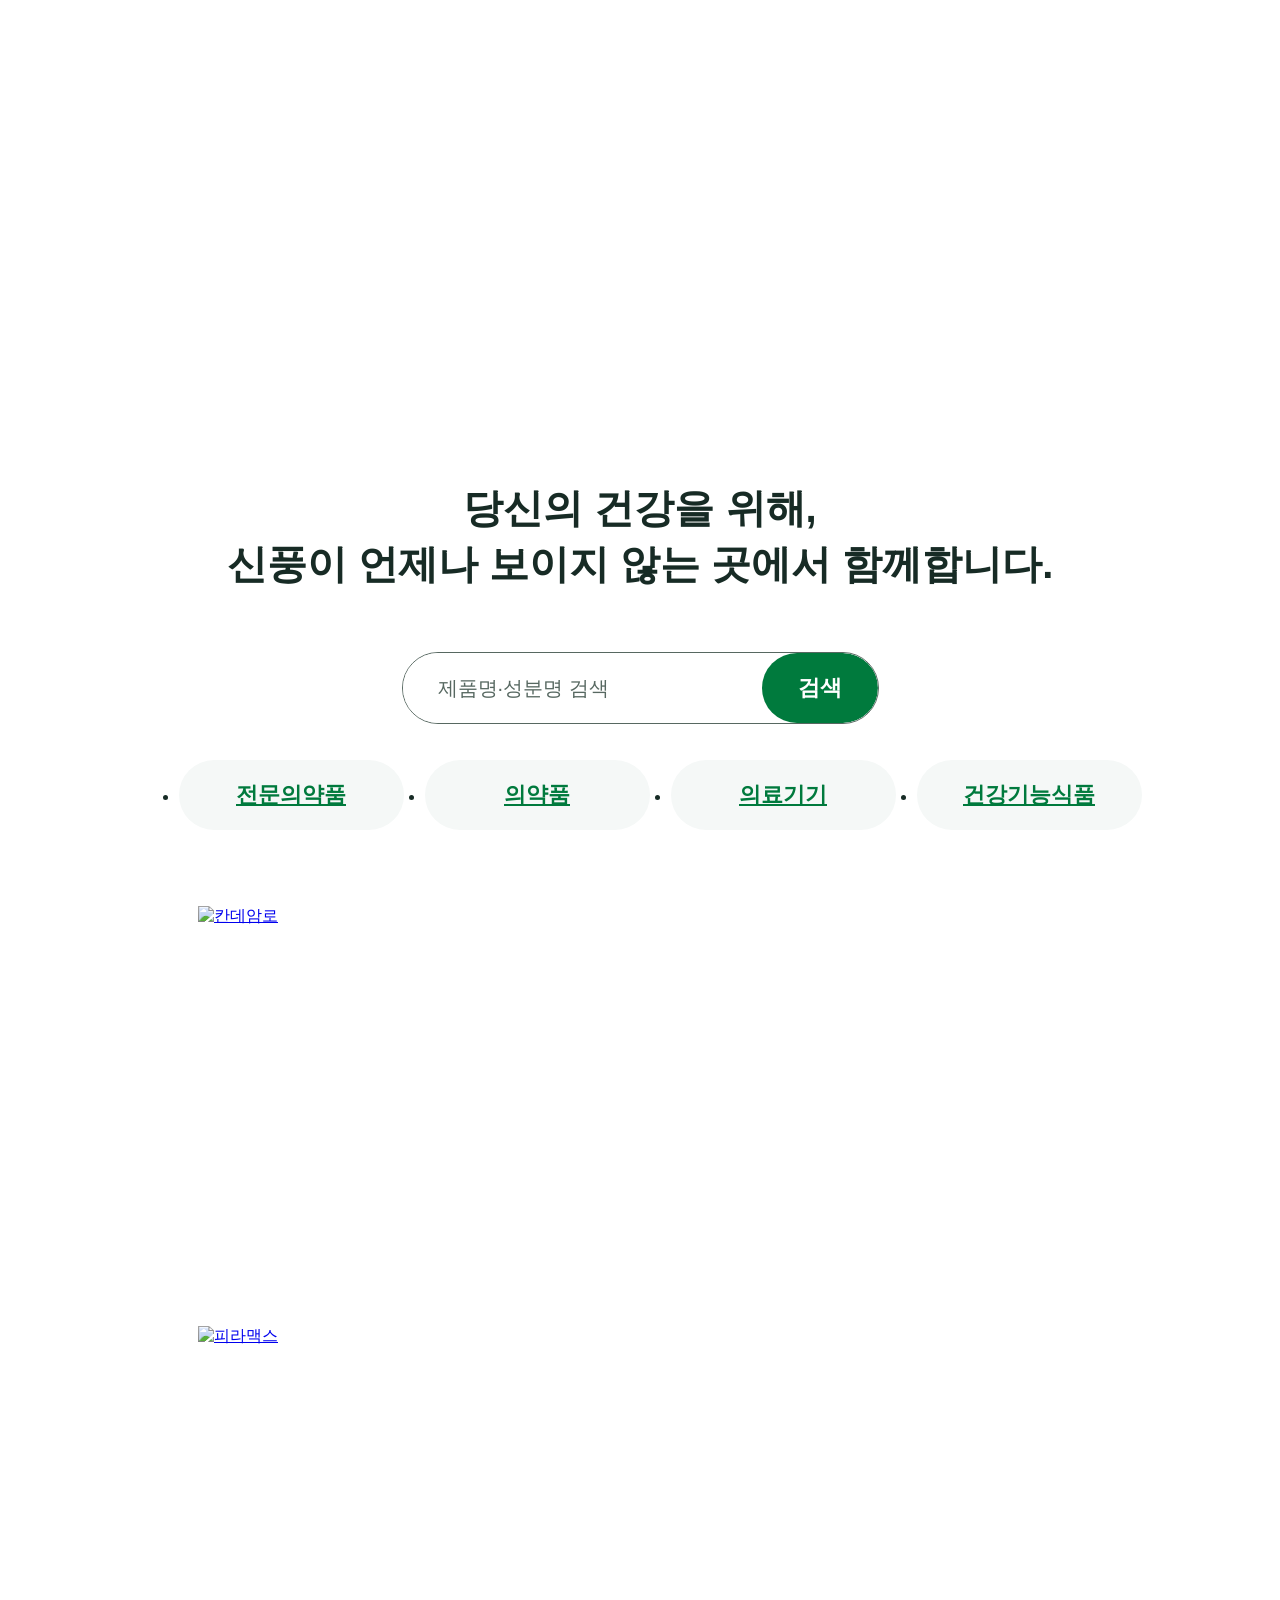
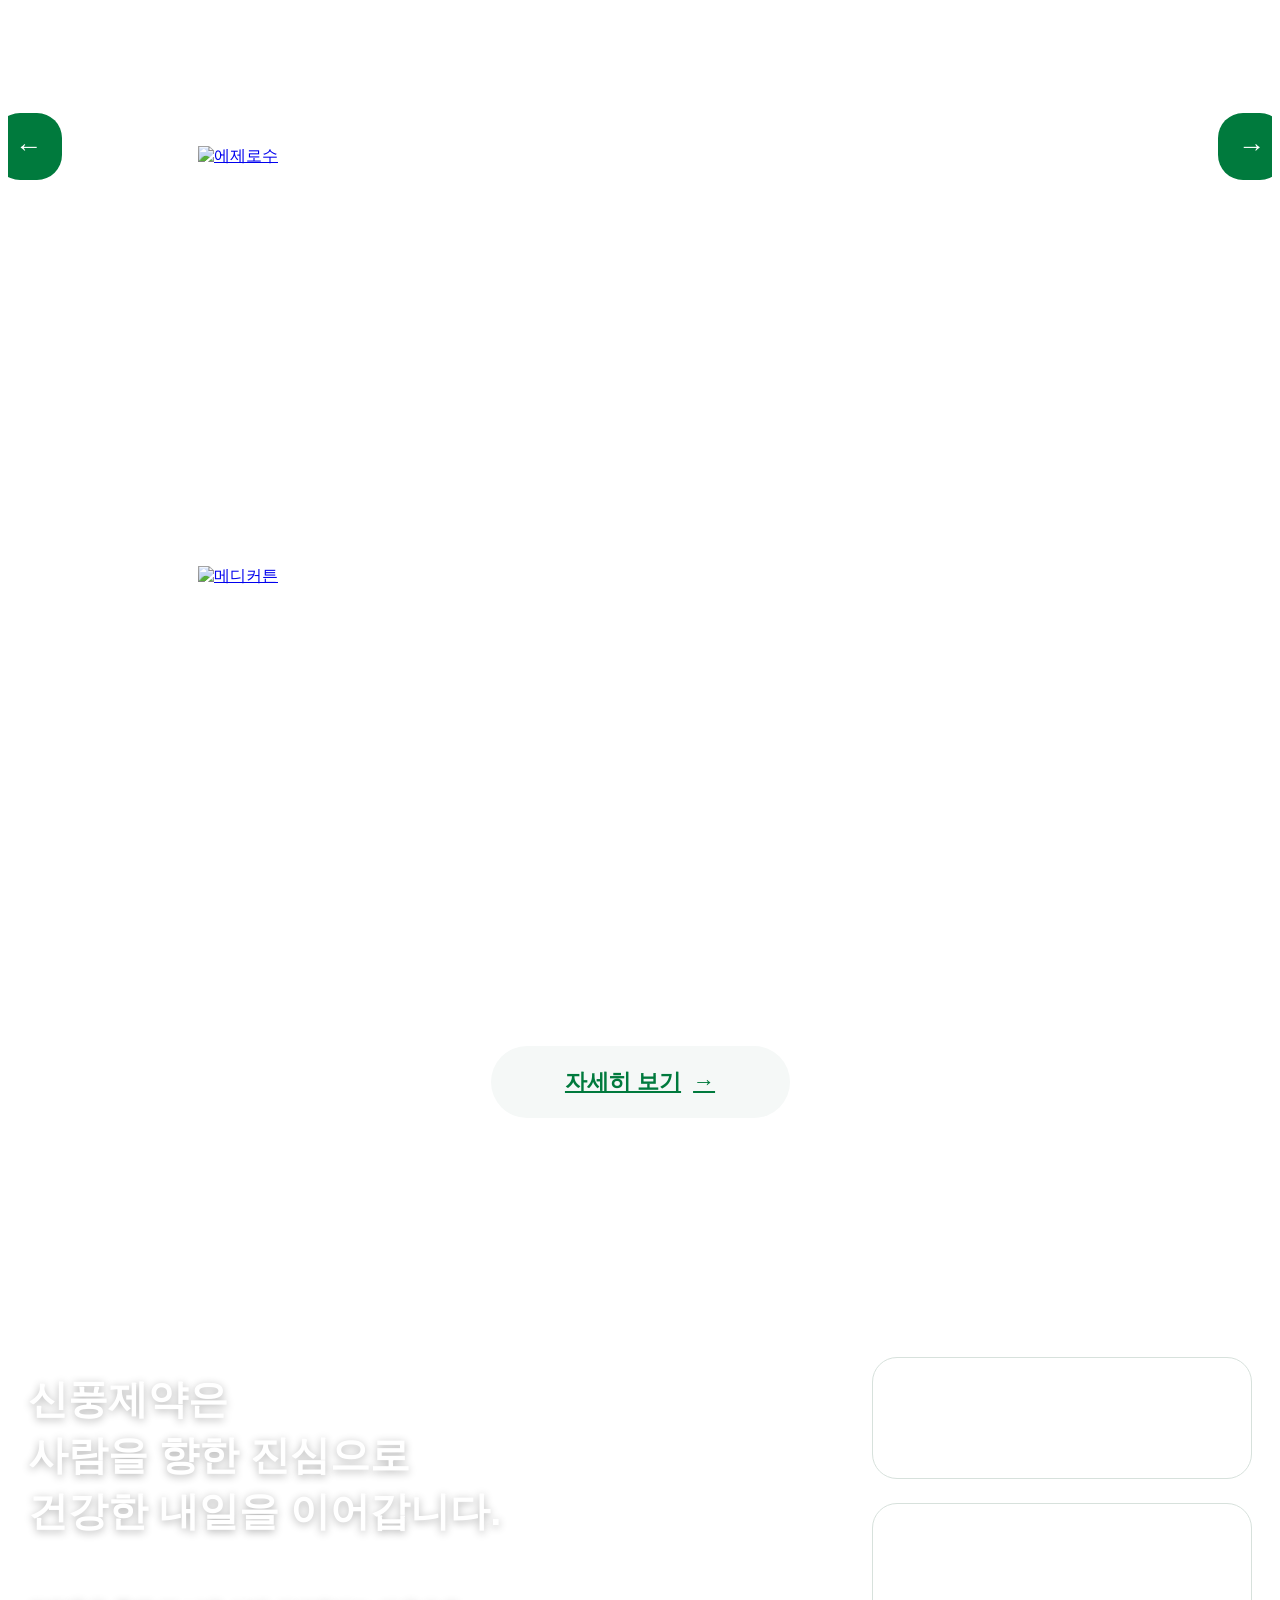
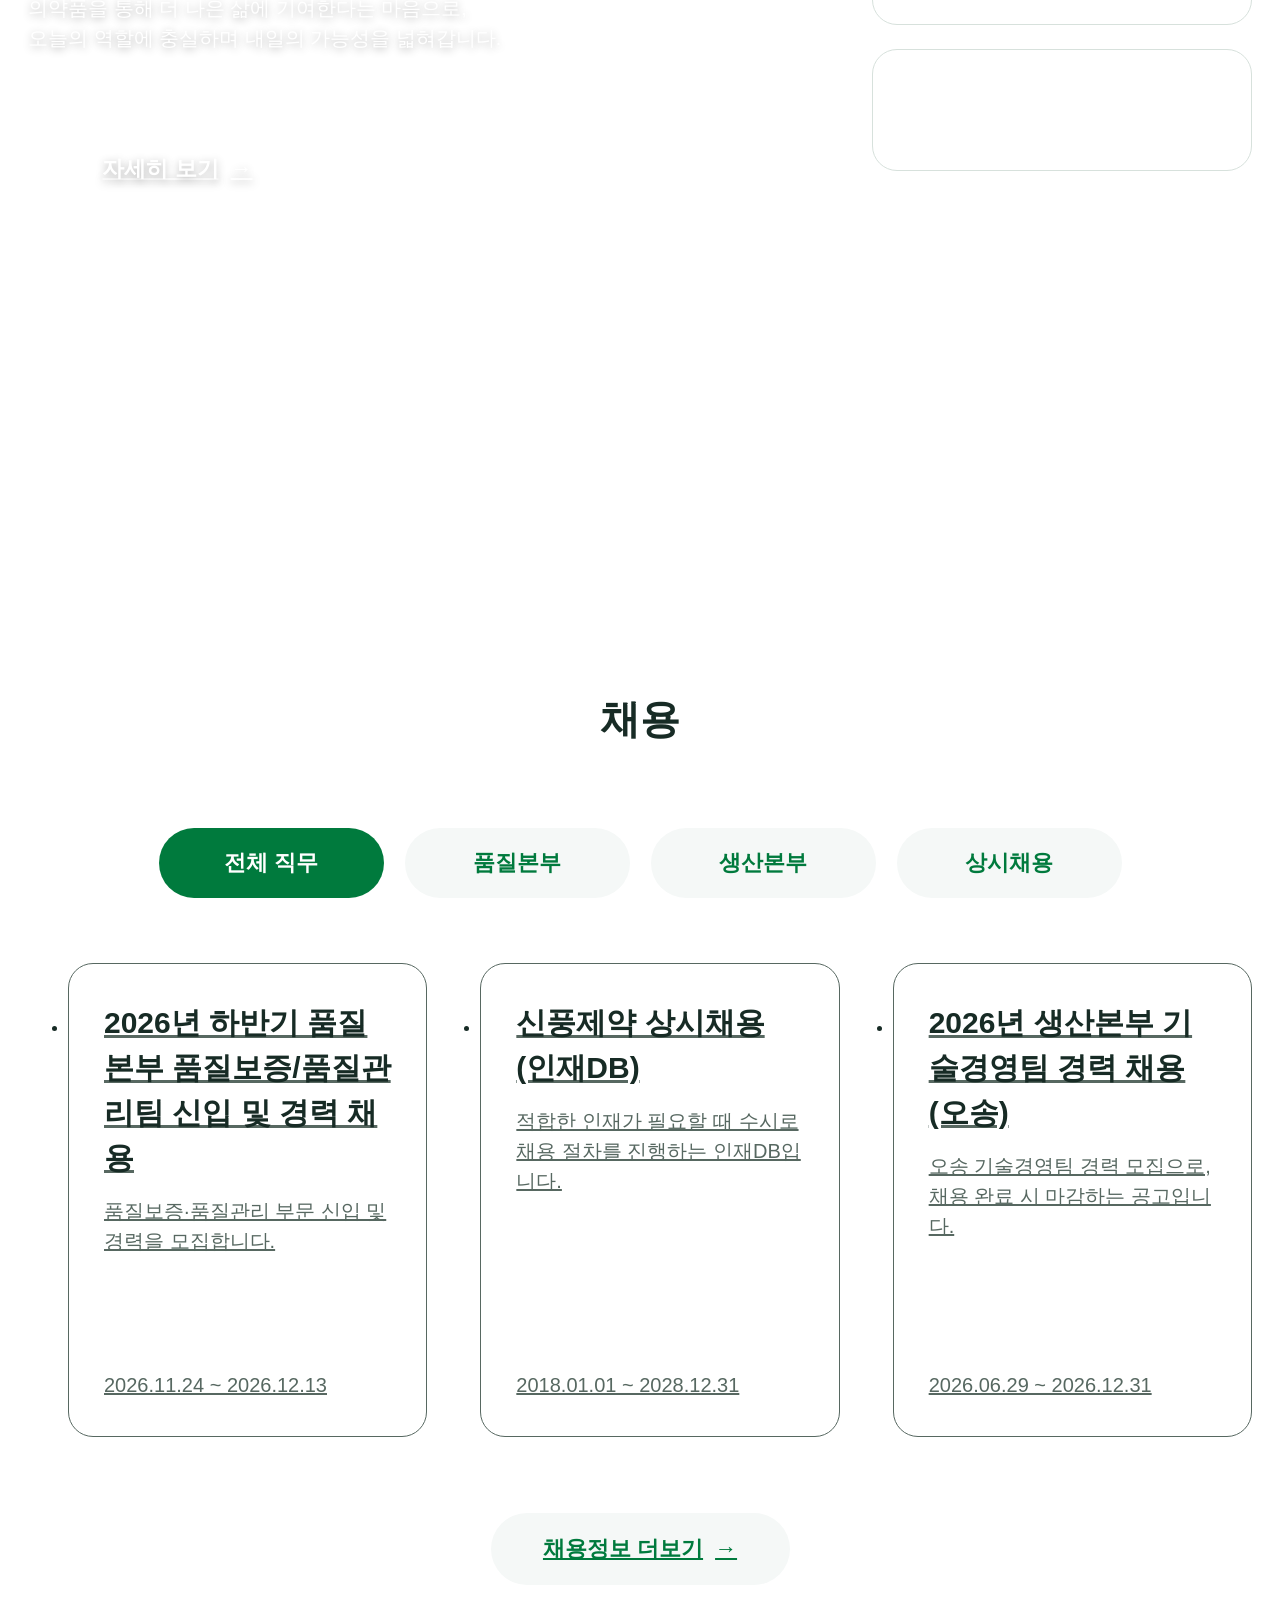
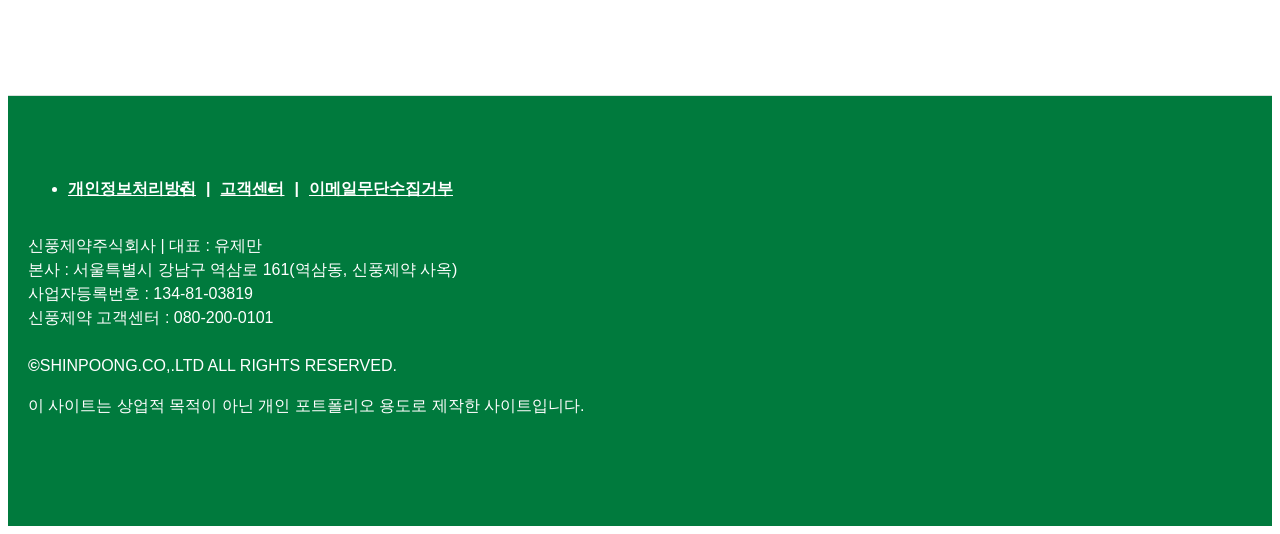
==== commit 104fabc6: "중복 제목 라벨 제거와 메인 여백 및 회사 카드 배치 개선" ====
--- a/Shinpoong/index.html
+++ b/Shinpoong/index.html
@@ -7,7 +7,7 @@
     <link rel="stylesheet" href="../css/default.css">
     <link rel="stylesheet" href="../npm/swiper/swiper-bundle.min.css">
     <link rel="stylesheet" href="../font/css/pretendardvariable.css">
-    <link rel="stylesheet" href="css/main.css?v=20261127">
+    <link rel="stylesheet" href="css/main.css?v=20261127-2">
     <script src="../npm/swiper/swiper-bundle.min.js"></script>
 </head>
 <body>
@@ -145,15 +145,16 @@
             <!-- 회사 소개: 공장 사진 배경 위에 흰 글자 -->
             <section class="cmp-sec">
                 <div class="inner cmp-txt">
+                    <div class="cmp-copy">
                     <h2>신풍제약은<br>사람을 향한 진심으로<br>건강한 내일을 이어갑니다.</h2>
                     <p>의약품을 통해 더 나은 삶에 기여한다는 마음으로,<br>오늘의 역할에 충실하며 내일의 가능성을 넓혀갑니다.</p>
-                    <!-- 보고서: 경영이념 다음에 사업·생산 역량 -->
+                    <a href="company.html" class="cmp-btn">자세히 보기</a>
+                    </div>
                     <ul class="cmp-cap">
-                        <li><span>Production</span><strong>원료부터 완제까지</strong>원료의약품과 완제의약품을 한 라인에서 생산</li>
-                        <li><span>Antibiotics</span><strong>항생제 전용공장</strong>세파계 항생제 전용공장 운영</li>
-                        <li><span>Global</span><strong>피라맥스 EMA 등록</strong>MMV와 협력해 개발한 항말라리아 신약</li>
+                        <li><strong>원료부터 완제까지</strong>원료의약품과 완제의약품을 한 라인에서 생산</li>
+                        <li><strong>항생제 전용공장</strong>세파계 항생제 전용공장 운영</li>
+                        <li><strong>피라맥스 EMA 등록</strong>MMV와 협력해 개발한 항말라리아 신약</li>
                     </ul>
-                    <a href="company.html" class="cmp-btn">자세히 보기</a>
                 </div>
             </section>
             <!-- 채용: 보고서대로 주요 직무를 먼저 보여 주고 채용 공고로 연결
@@ -170,7 +171,6 @@
                 <ul class="ntc-list">
                     <li data-type="quality">
                             <a href="view.html?id=job01" class="ntc-card">
-                                <span class="ntc-label">채용공고</span>
                                 <strong class="ntc-name">2026년 하반기 품질본부 품질보증/품질관리팀 신입 및 경력 채용</strong>
                                 <p class="ntc-desc">품질보증·품질관리 부문 신입 및 경력을 모집합니다.</p>
                                 <span class="ntc-date">2026.11.24 ~ 2026.12.13</span>
@@ -178,7 +178,6 @@
                         </li>
                     <li data-type="always">
                             <a href="view.html?id=job02" class="ntc-card">
-                                <span class="ntc-label">채용공고</span>
                                 <strong class="ntc-name">신풍제약 상시채용(인재DB)</strong>
                                 <p class="ntc-desc">적합한 인재가 필요할 때 수시로 채용 절차를 진행하는 인재DB입니다.</p>
                                 <span class="ntc-date">2018.01.01 ~ 2028.12.31</span>
@@ -186,7 +185,6 @@
                         </li>
                     <li data-type="prod">
                             <a href="view.html?id=job03" class="ntc-card">
-                                <span class="ntc-label">채용공고</span>
                                 <strong class="ntc-name">2026년 생산본부 기술경영팀 경력 채용(오송)</strong>
                                 <p class="ntc-desc">오송 기술경영팀 경력 모집으로, 채용 완료 시 마감하는 공고입니다.</p>
                                 <span class="ntc-date">2026.06.29 ~ 2026.12.31</span>
--- a/Shinpoong/css/main.css
+++ b/Shinpoong/css/main.css
@@ -1963,3 +1963,22 @@
 }
 
 .rnd-txt h2 { text-wrap: balance; }
+
+/* 2026-11-27 추가 피드백: 중복 라벨 없이 제목과 내용 사이에 여유를 둔다. */
+.sub-title, .sub-visual h2, .sub-intro-txt h3, .view-title { margin-top: 0; }
+.ntc-card > .ntc-name:first-child { margin-top: 0; }
+.rnd-txt h2 { line-height: 1.6; }
+.rnd-txt .rnd-desc { margin-top: 40px; line-height: 1.9; }
+.rnd-txt .rnd-btn { margin-top: 65px; }
+/* 왼쪽 소개 문구와 오른쪽 카드 3개를 두 열로 나란히 놓는다. */
+.cmp-txt { display: grid; grid-template-columns: minmax(0, 1fr) minmax(300px, 420px); align-items: center; gap: 65px; }
+.cmp-copy { min-width: 0; }
+.cmp-cap { flex-direction: column; gap: 24px; max-width: none; margin-top: 0; }
+.cmp-cap li { flex: auto; }
+.cmp-cap strong { margin-top: 0; }
+@media (max-width: 1024px) {
+    .cmp-txt { grid-template-columns: minmax(0, 1fr); gap: 48px; }
+    .cmp-cap { width: 100%; margin-top: 0; }
+    .rnd-txt .rnd-desc { margin-top: 32px; }
+    .rnd-txt .rnd-btn { margin-top: 48px; }
+}
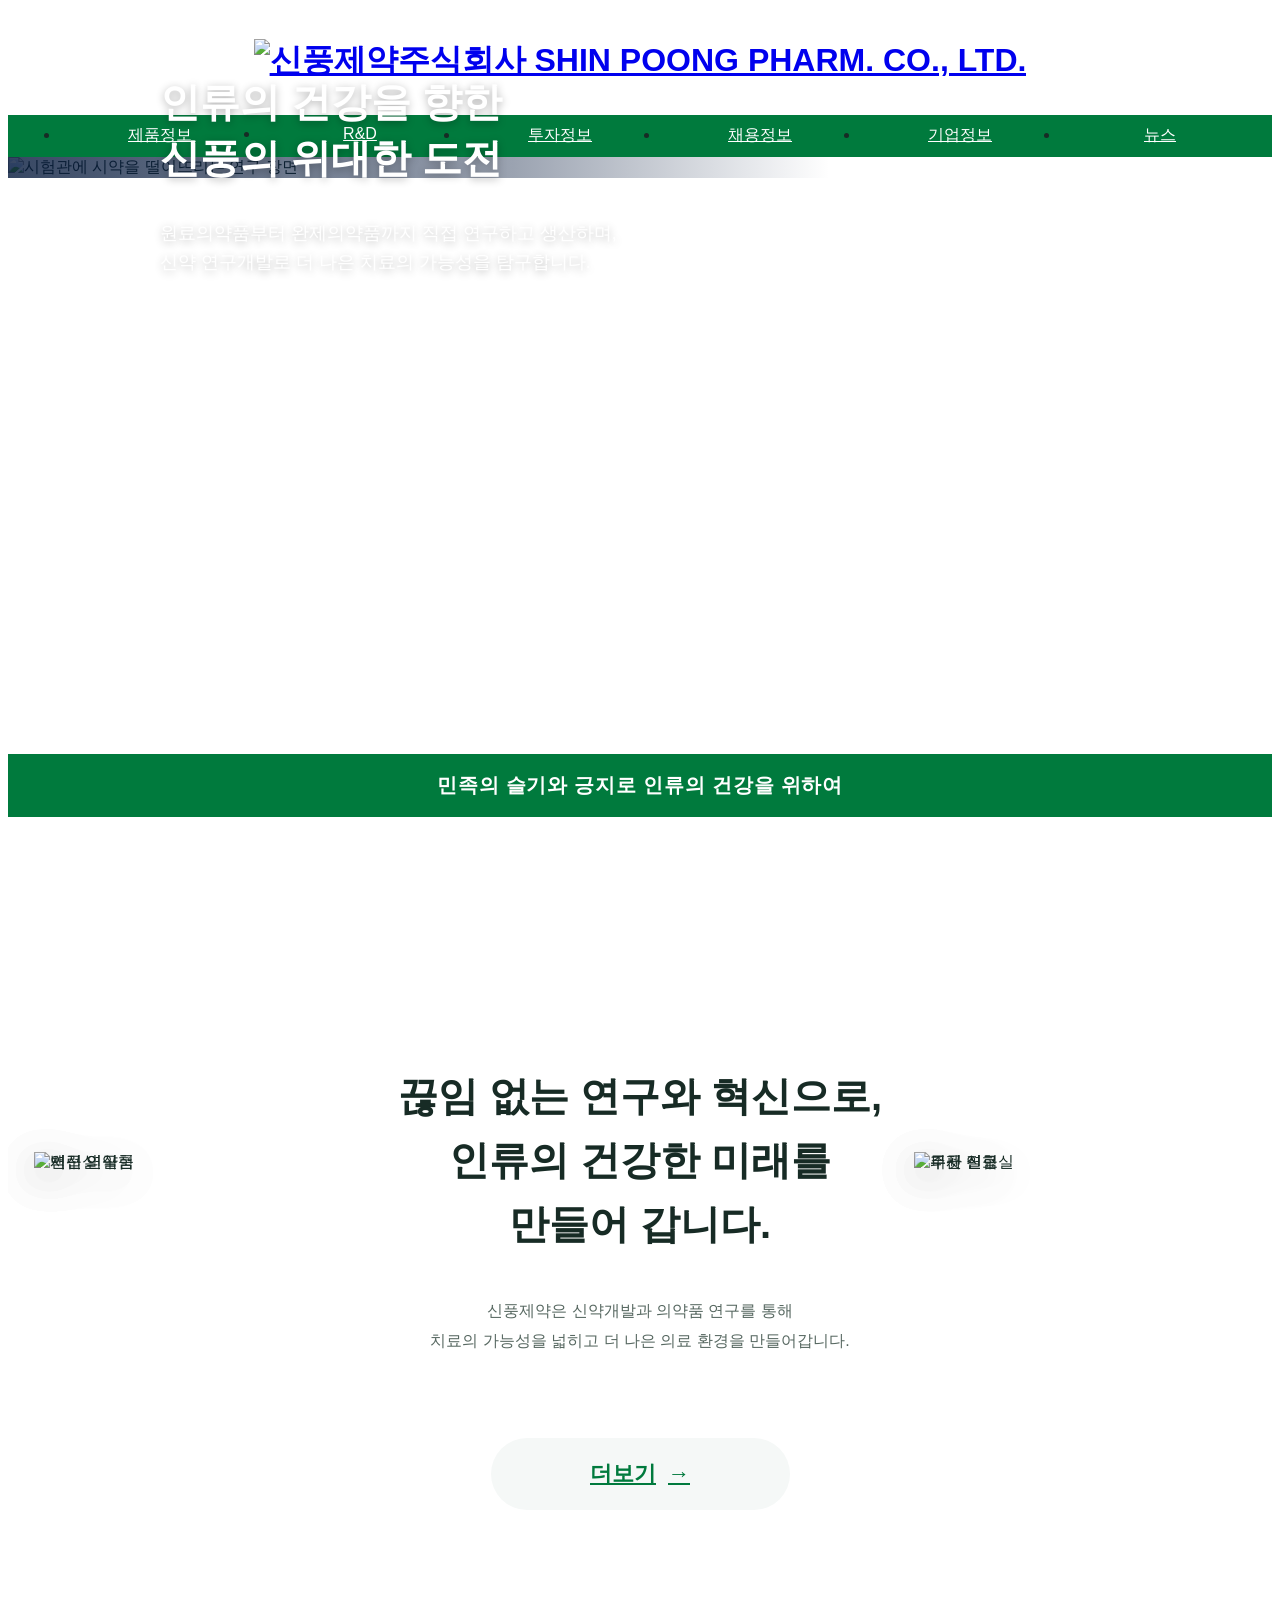
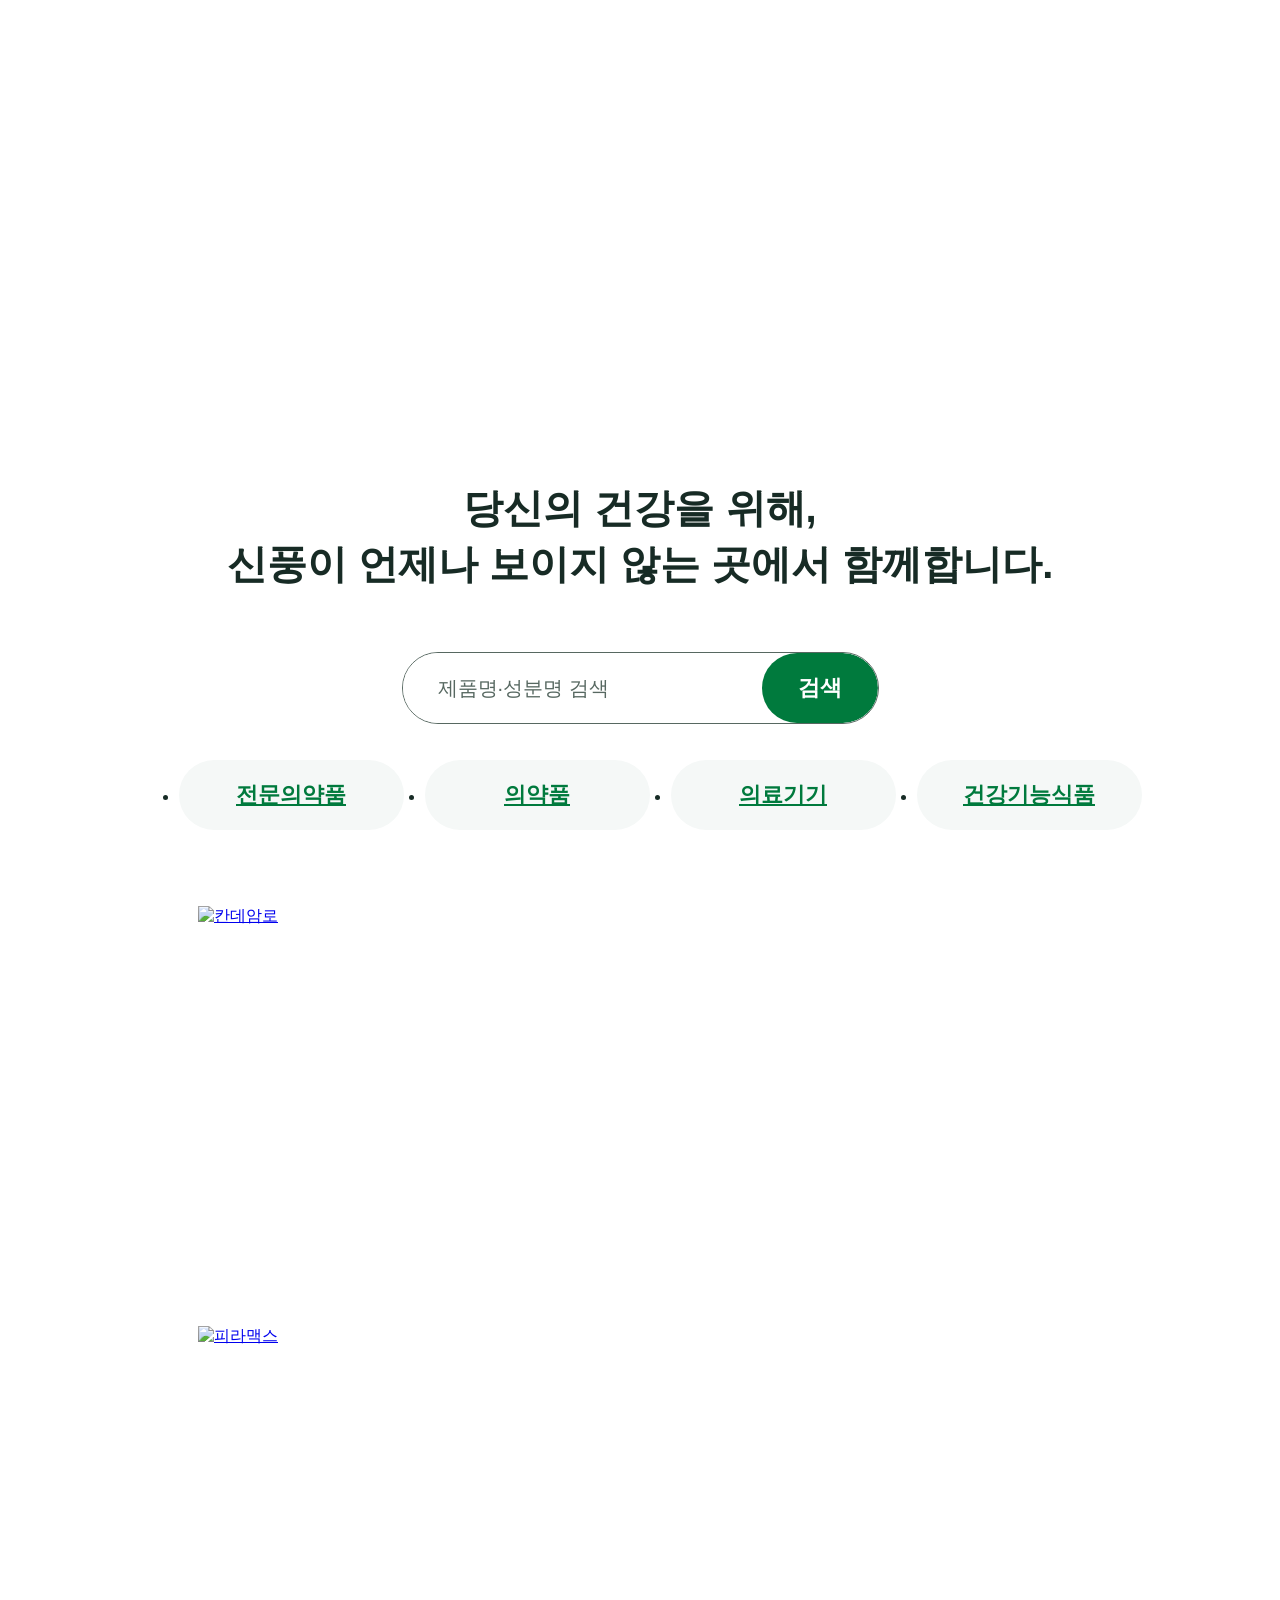
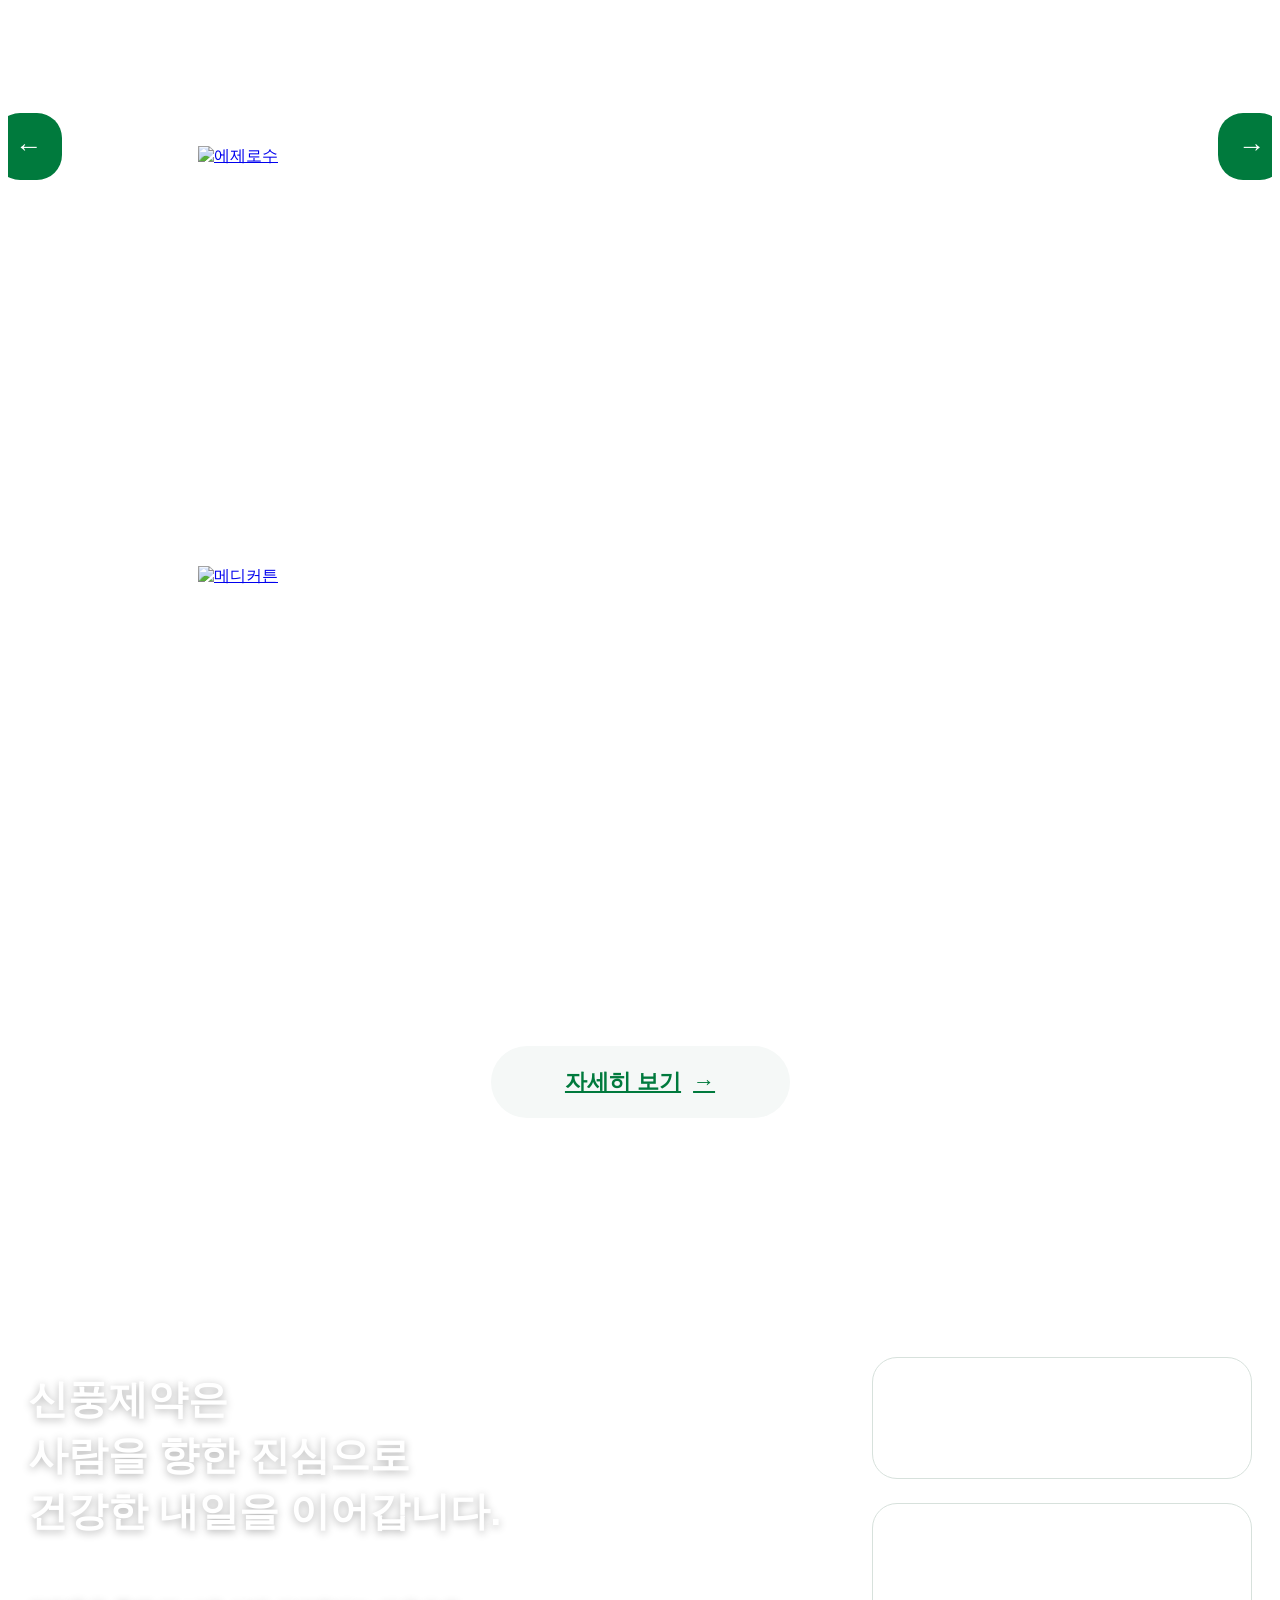
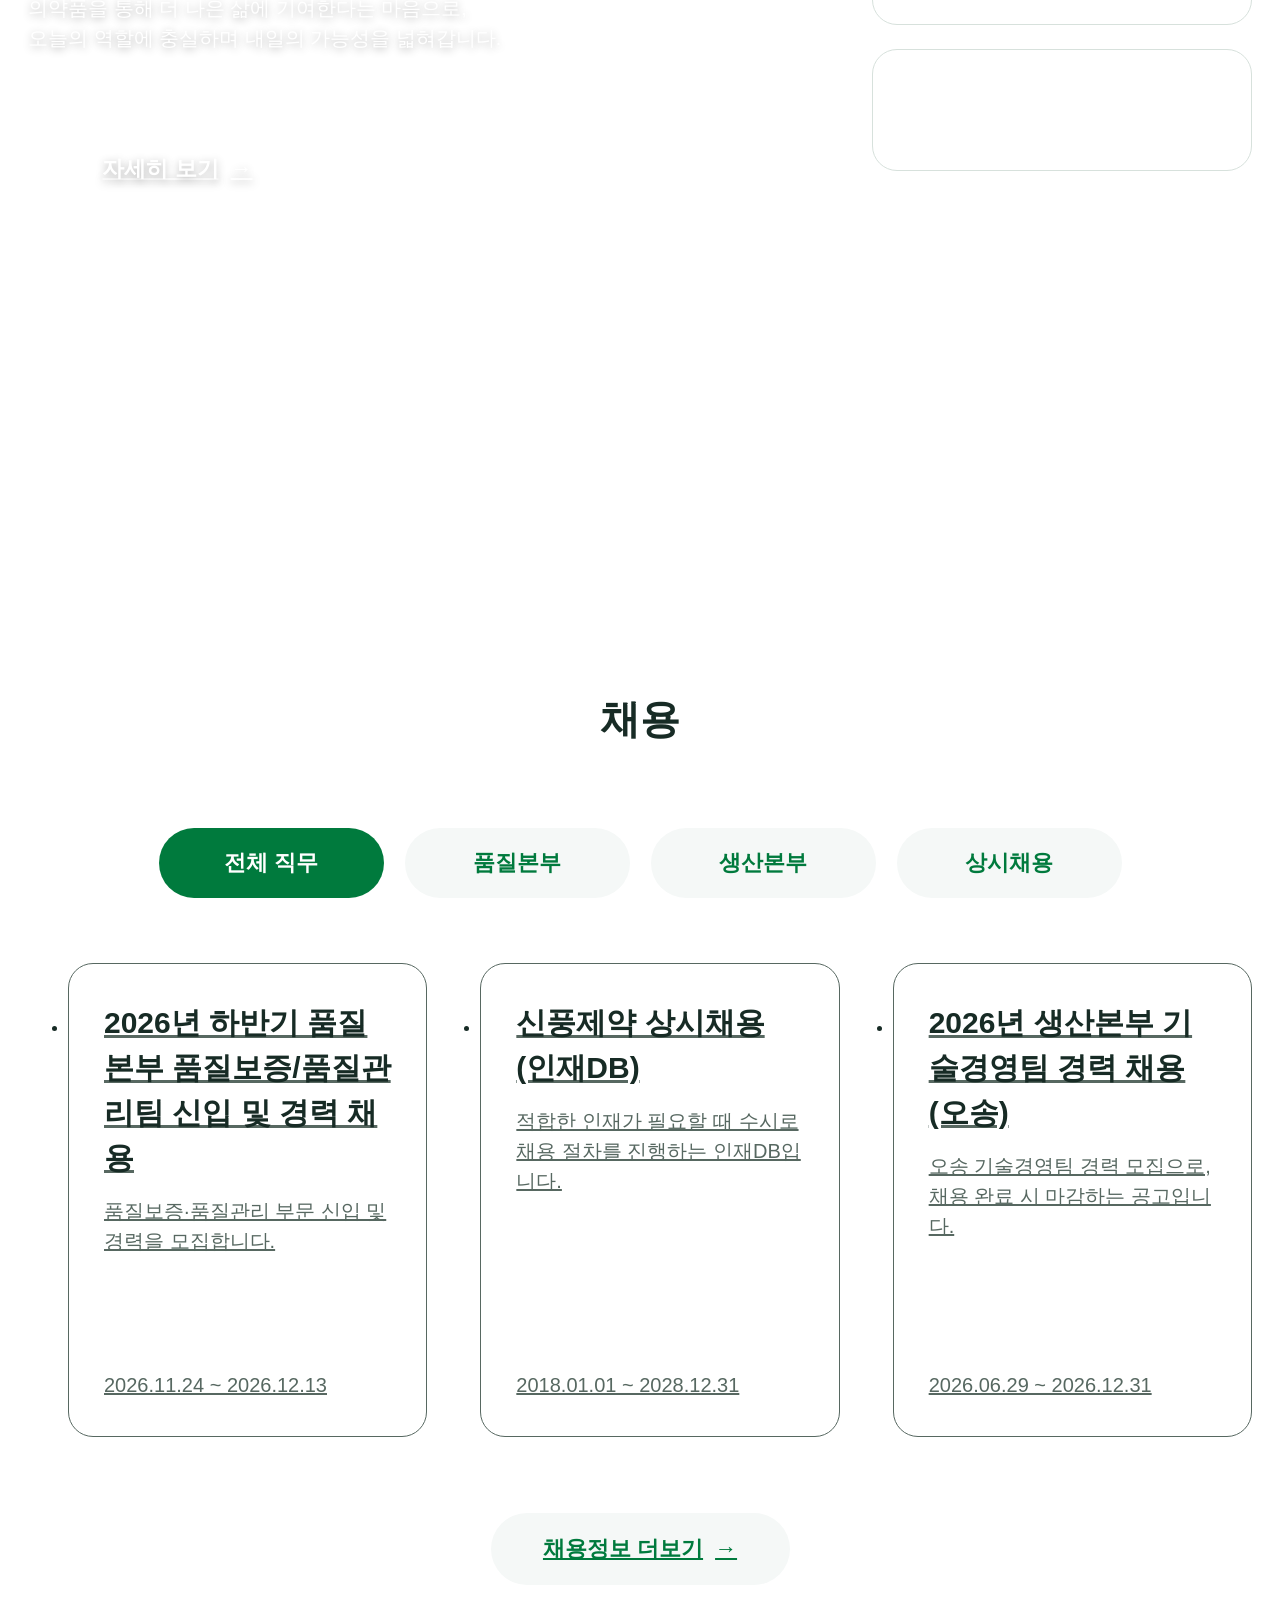
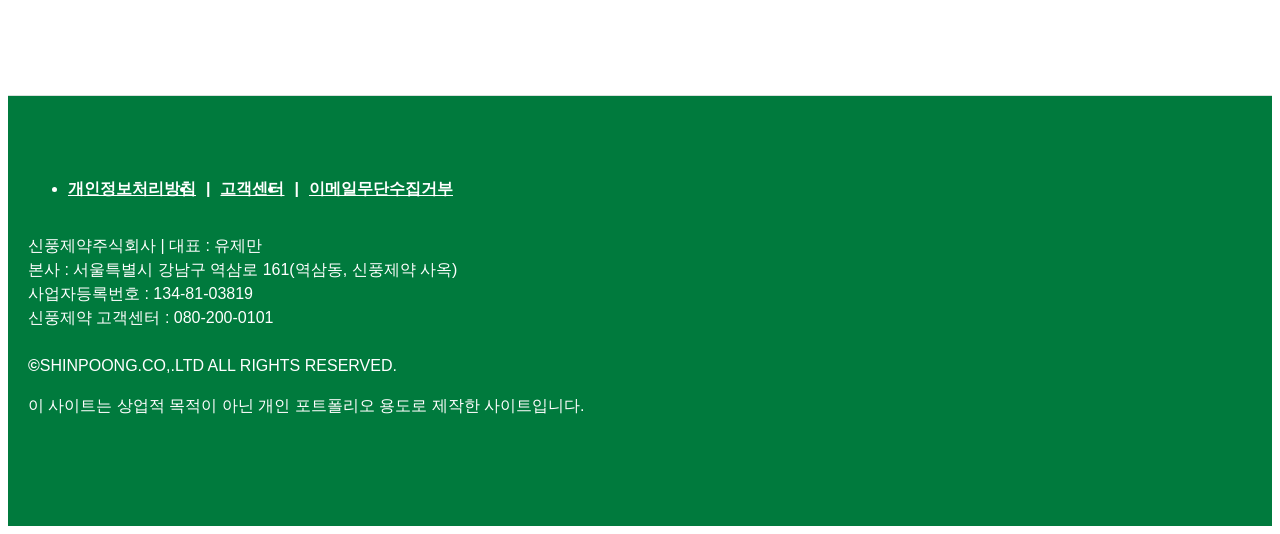
==== commit e0bb8915: "헤더 하위 메뉴 추가 및 영상 컨트롤 정리와 제품 이미지 보완" ====
--- a/Shinpoong/index.html
+++ b/Shinpoong/index.html
@@ -7,8 +7,9 @@
     <link rel="stylesheet" href="../css/default.css">
     <link rel="stylesheet" href="../npm/swiper/swiper-bundle.min.css">
     <link rel="stylesheet" href="../font/css/pretendardvariable.css">
-    <link rel="stylesheet" href="css/main.css?v=20261127-2">
+    <link rel="stylesheet" href="css/main.css?v=20261127-3">
     <script src="../npm/swiper/swiper-bundle.min.js"></script>
+    <script src="js/navigation.js?v=20261127" defer></script>
 </head>
 <body>
     <a class="skip-link" href="#mainContent">본문 바로가기</a>
@@ -21,29 +22,45 @@
                     </a>
                 </h1>
             </div>
-            <nav class="gnb" aria-label="주요 메뉴">
-                <ul>
-                    <li><a href="product.html">제품정보</a></li>
-                    <li><a href="rnd.html">R&amp;D</a></li>
-                    <li><a href="ir.html">투자정보</a></li>
-                    <li><a href="recruit.html">채용정보</a></li>
-                    <li><a href="company.html">기업정보</a></li>
-                    <li><a href="news.html">뉴스</a></li>
-                </ul>
-            </nav>
+            <nav class="gnb" aria-label="주요 메뉴"><ul><li><a href="product.html">제품정보</a>
+                        <ul class="gnb-submenu" aria-label="제품정보 하위 메뉴"><li><a href="product.html#best">대표제품</a></li><li><a href="product.html#all">전체제품</a></li></ul>
+                    </li>
+                    <li><a href="rnd.html">R&amp;D</a>
+                        <ul class="gnb-submenu" aria-label="R&amp;D 하위 메뉴"><li><a href="rnd.html#research">연구개발</a></li><li><a href="rnd.html#story">스토리</a></li><li><a href="rnd.html#pipeline">파이프라인</a></li></ul>
+                    </li>
+                    <li><a href="ir.html">투자정보</a>
+                        <ul class="gnb-submenu" aria-label="투자정보 하위 메뉴"><li><a href="ir.html#investor">투자정보</a></li><li><a href="ir.html#archive">IR 자료실</a></li></ul>
+                    </li>
+                    <li><a href="recruit.html">채용정보</a>
+                        <ul class="gnb-submenu" aria-label="채용정보 하위 메뉴"><li><a href="recruit.html#talent">인재상</a></li><li><a href="recruit.html#process">채용 절차</a></li><li><a href="recruit.html#jobs">채용 공고</a></li></ul>
+                    </li>
+                    <li><a href="company.html">기업정보</a>
+                        <ul class="gnb-submenu" aria-label="기업정보 하위 메뉴"><li><a href="company.html#about">회사소개</a></li><li><a href="company.html#history">연혁</a></li></ul>
+                    </li>
+                    <li><a href="news.html">뉴스</a>
+                        <ul class="gnb-submenu" aria-label="뉴스 하위 메뉴"><li><a href="news.html?type=press#newsList">보도자료</a></li><li><a href="news.html?type=notice#newsList">공지사항</a></li></ul>
+                    </li></ul></nav>
             <!-- 모바일에서도 모든 메뉴로 이동할 수 있는 기본 펼침 메뉴 -->
             <details class="mobile-menu">
                 <summary>메뉴</summary>
-                <nav aria-label="모바일 주요 메뉴">
-                    <ul>
-                        <li><a href="product.html">제품정보</a></li>
-                        <li><a href="rnd.html">R&amp;D</a></li>
-                        <li><a href="ir.html">투자정보</a></li>
-                        <li><a href="recruit.html">채용정보</a></li>
-                        <li><a href="company.html">기업정보</a></li>
-                        <li><a href="news.html">뉴스</a></li>
-                    </ul>
-                </nav>
+                <nav aria-label="모바일 주요 메뉴"><ul><li><a href="product.html">제품정보</a>
+                        <ul class="mobile-submenu" aria-label="제품정보 하위 메뉴"><li><a href="product.html#best">대표제품</a></li><li><a href="product.html#all">전체제품</a></li></ul>
+                    </li>
+                    <li><a href="rnd.html">R&amp;D</a>
+                        <ul class="mobile-submenu" aria-label="R&amp;D 하위 메뉴"><li><a href="rnd.html#research">연구개발</a></li><li><a href="rnd.html#story">스토리</a></li><li><a href="rnd.html#pipeline">파이프라인</a></li></ul>
+                    </li>
+                    <li><a href="ir.html">투자정보</a>
+                        <ul class="mobile-submenu" aria-label="투자정보 하위 메뉴"><li><a href="ir.html#investor">투자정보</a></li><li><a href="ir.html#archive">IR 자료실</a></li></ul>
+                    </li>
+                    <li><a href="recruit.html">채용정보</a>
+                        <ul class="mobile-submenu" aria-label="채용정보 하위 메뉴"><li><a href="recruit.html#talent">인재상</a></li><li><a href="recruit.html#process">채용 절차</a></li><li><a href="recruit.html#jobs">채용 공고</a></li></ul>
+                    </li>
+                    <li><a href="company.html">기업정보</a>
+                        <ul class="mobile-submenu" aria-label="기업정보 하위 메뉴"><li><a href="company.html#about">회사소개</a></li><li><a href="company.html#history">연혁</a></li></ul>
+                    </li>
+                    <li><a href="news.html">뉴스</a>
+                        <ul class="mobile-submenu" aria-label="뉴스 하위 메뉴"><li><a href="news.html?type=press#newsList">보도자료</a></li><li><a href="news.html?type=notice#newsList">공지사항</a></li></ul>
+                    </li></ul></nav>
             </details>
         </header>
         <main id="mainContent">
--- a/Shinpoong/css/main.css
+++ b/Shinpoong/css/main.css
@@ -703,29 +703,10 @@
     z-index: 1;
     background-color: rgba(0, 0, 0, 0.7);
 }
-/* 기존 카드 라벨·모바일 버튼 크기를 사용한 영상 정지 기능 */
-.sub-video-toggle {
-    position: absolute;
-    right: 20px;
-    bottom: 20px;
-    z-index: 2;
-    min-height: 44px;
-    padding: 8px 20px;
-    border: 1px solid var(--border-subtle);
-    border-radius: 92px;
-    background-color: var(--surface-default);
-    color: var(--text-link);
-    font-family: inherit;
-    font-size: 14px;
-    font-weight: 600;
-    cursor: pointer;
-}
-.sub-video-toggle:hover {
-    background-color: var(--action-primary-background);
-    color: var(--text-inverse);
-}
-.sub-video-toggle[hidden],
-.sub-video[hidden] { display: none; }
+
+
+
+
 
 /* 현재 위치 표시: HOME > 메뉴 */
 .sub-path {
@@ -1919,11 +1900,6 @@
 @media (prefers-reduced-motion: reduce) {
     .pipe-motion .pipe-bar { transform: none; transition: none; }
 }
-/* 문의 레퍼런스의 풀 배경·중앙 정렬·외곽선 버튼 구성을 브랜드 색으로 적용. */
-.partner-cta { position: relative; isolation: isolate; background: var(--accent-emphasis) url('../img/hero-lab.png') center / cover; }
-.partner-cta::before { content: ''; position: absolute; inset: 0; z-index: -1; background: var(--neutral-900); opacity: 0.8; }
-.partner-cta .sub-title, .partner-cta .sub-desc { color: var(--text-inverse); }
-.partner-cta .cmp-btn { display: inline-flex; align-items: center; justify-content: center; gap: 24px; width: auto; min-width: 225px; padding-inline: 24px; margin-top: 36px; }
 /* 회사소개/연혁으로 구성을 줄이고 시대별 이미지와 연도별 기록을 나란히 배치. */
 .company-nav { display: flex; justify-content: center; gap: 36px; padding: 24px 20px; border-bottom: 1px solid var(--border-subtle); }
 .company-nav a { color: var(--text-link); font-weight: 600; }
@@ -1982,3 +1958,24 @@
     .rnd-txt .rnd-desc { margin-top: 32px; }
     .rnd-txt .rnd-btn { margin-top: 48px; }
 }
+
+/* 전 페이지 공통 하위 메뉴: 마우스와 키보드 포커스로 열린다. */
+.gnb > ul > li { position: relative; flex: 1; text-align: center; }
+.gnb .gnb-submenu { position: absolute; top: 100%; left: 50%; z-index: 20; display: flex; flex-direction: column; justify-content: flex-start; width: 225px; padding: 12px 0; margin: 0; border: 1px solid var(--border-subtle); border-radius: 0 0 16px 16px; background: var(--surface-default); box-shadow: 0 10px 20px rgba(0, 0, 0, 0.15); visibility: hidden; opacity: 0; transform: translate(-50%, 8px); pointer-events: none; transition: opacity 0.2s, transform 0.2s, visibility 0.2s; }
+.gnb > ul > li:hover > .gnb-submenu, .gnb > ul > li:focus-within > .gnb-submenu { visibility: visible; opacity: 1; transform: translate(-50%, 0); pointer-events: auto; }
+.gnb .gnb-submenu li { width: 100%; }
+.gnb .gnb-submenu a { padding: 16px 24px; border: 0; color: var(--text-primary); font-weight: 500; }
+.gnb .gnb-submenu a:hover, .gnb .gnb-submenu a:focus-visible { color: var(--text-link); background: var(--background-subtle); }
+#best, #all, #research, #story, #pipeline, #investor, #archive, #talent, #process, #jobs, #newsList { scroll-margin-top: 120px; }
+/* 모바일 펼침 메뉴 안에서도 하위 항목을 모두 고를 수 있다. */
+.mobile-menu .mobile-submenu { padding: 0 0 12px 20px; border-bottom: 1px solid var(--border-subtle); }
+.mobile-menu .mobile-submenu a { font-size: 14px; font-weight: 400; color: var(--text-secondary); }
+@media (max-width: 1024px) {
+    #best, #all, #research, #story, #pipeline, #investor, #archive, #talent, #process, #jobs, #newsList { scroll-margin-top: 56px; }
+}
+@media (prefers-reduced-motion: reduce) { .gnb .gnb-submenu { transition: none; } }
+
+/* 양 끝 드롭다운이 노트북 화면 바깥으로 넘어가지 않게 정렬한다. */
+.gnb > ul > li:first-child > .gnb-submenu { left: 0; transform: translateY(8px); }
+.gnb > ul > li:last-child > .gnb-submenu { left: auto; right: 0; transform: translateY(8px); }
+.gnb > ul > li:first-child:hover > .gnb-submenu, .gnb > ul > li:first-child:focus-within > .gnb-submenu, .gnb > ul > li:last-child:hover > .gnb-submenu, .gnb > ul > li:last-child:focus-within > .gnb-submenu { transform: translateY(0); }
